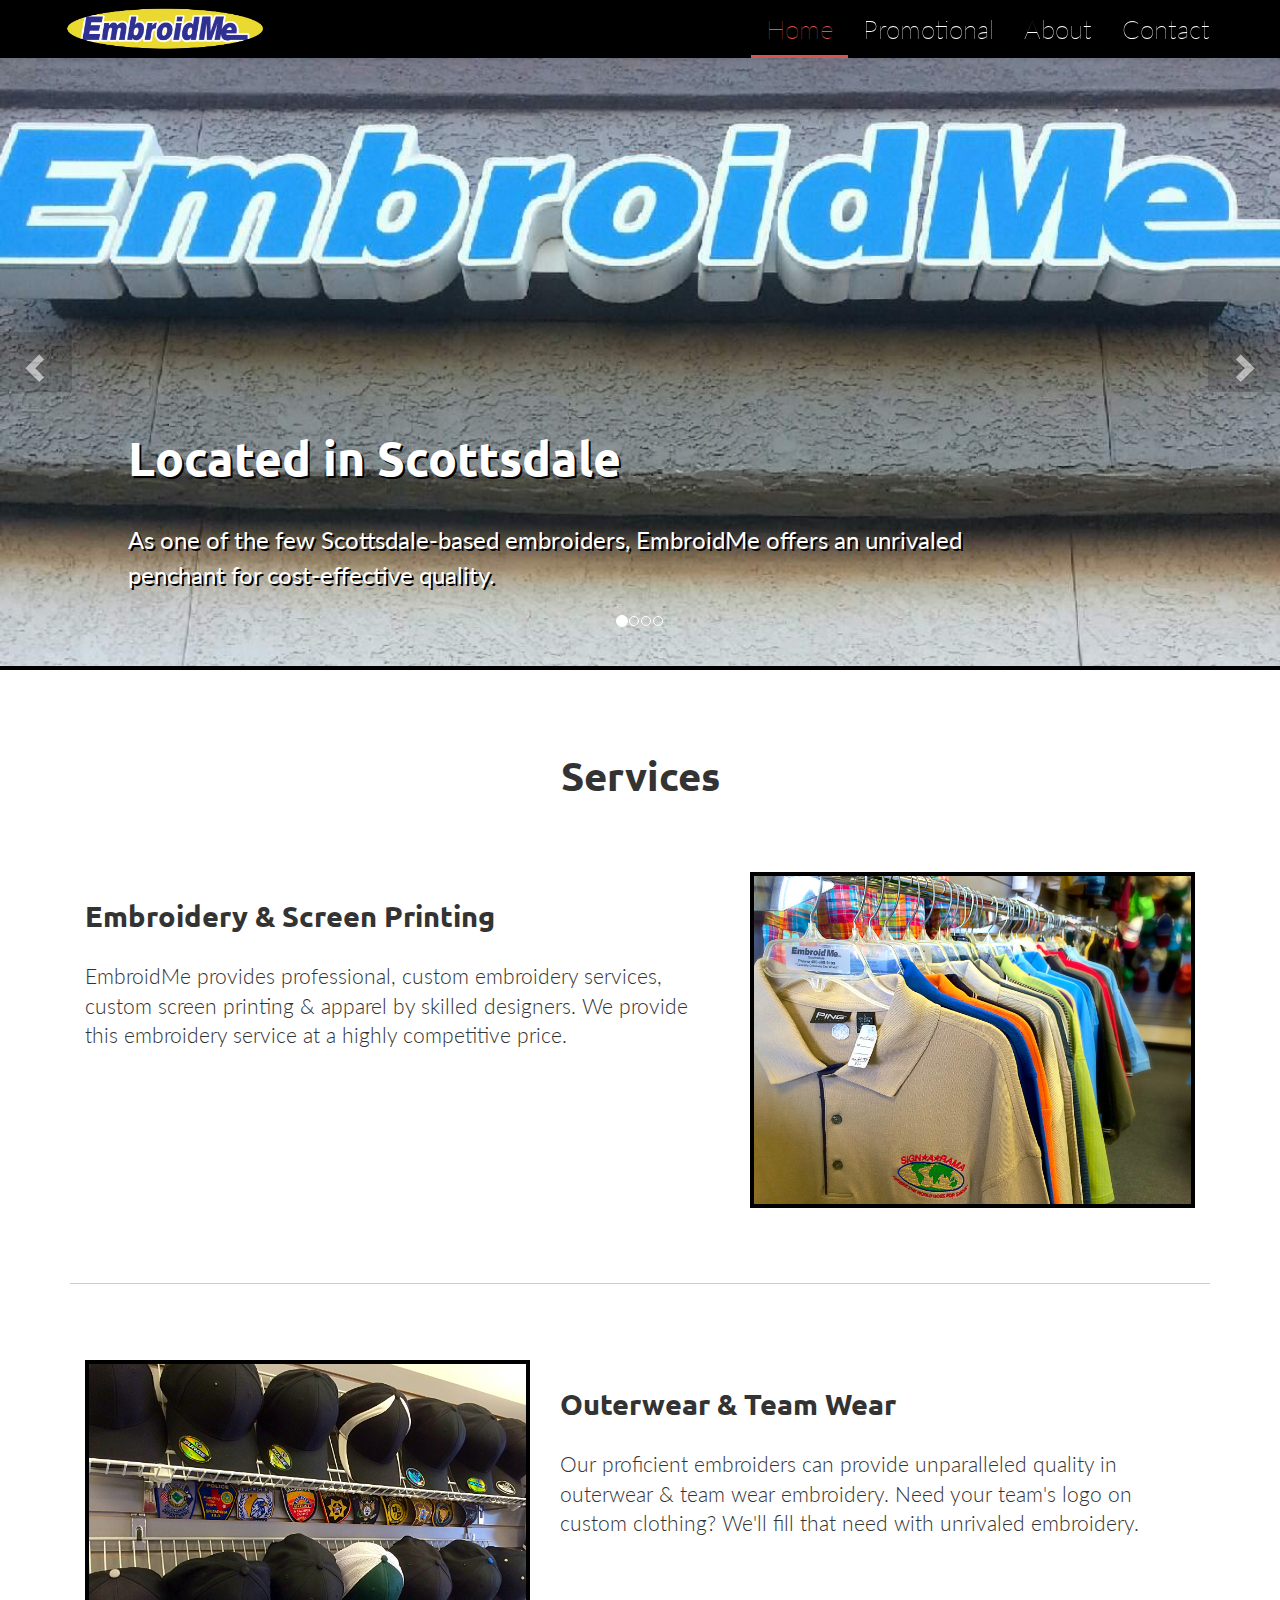
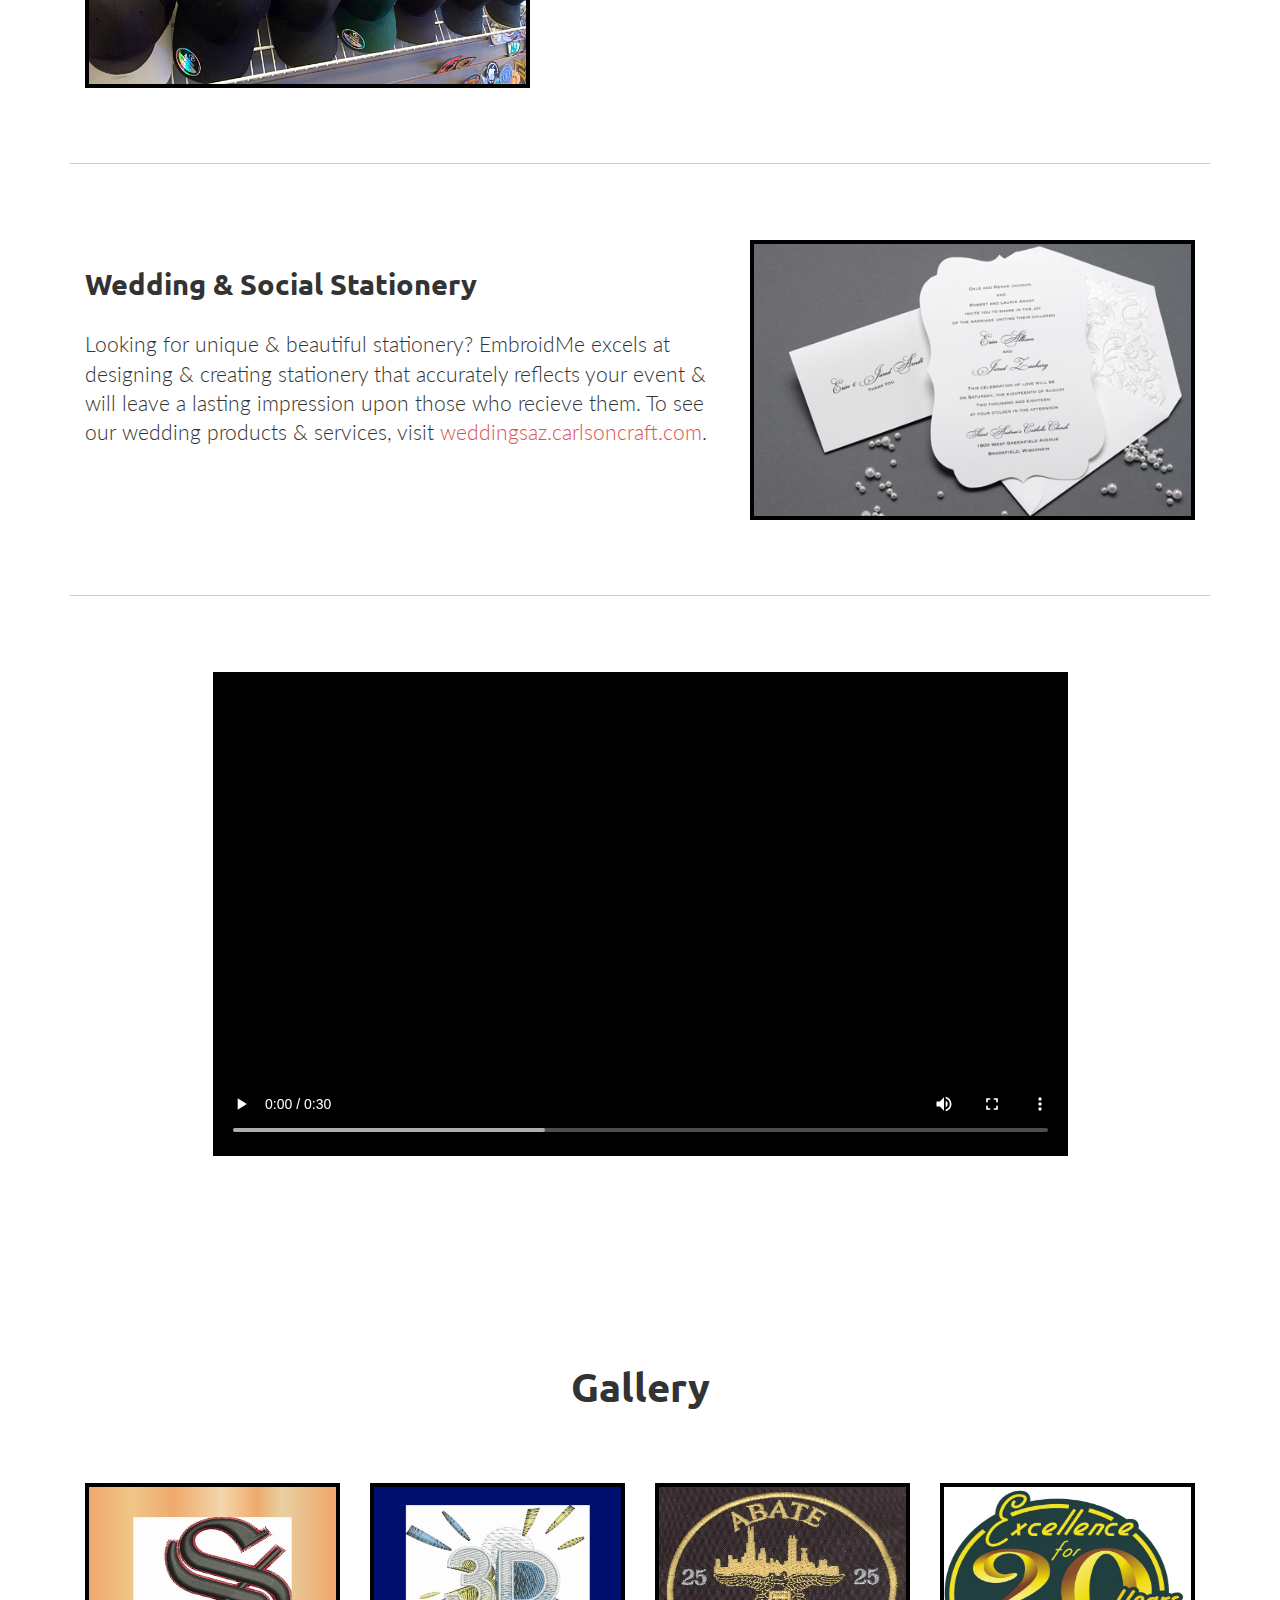
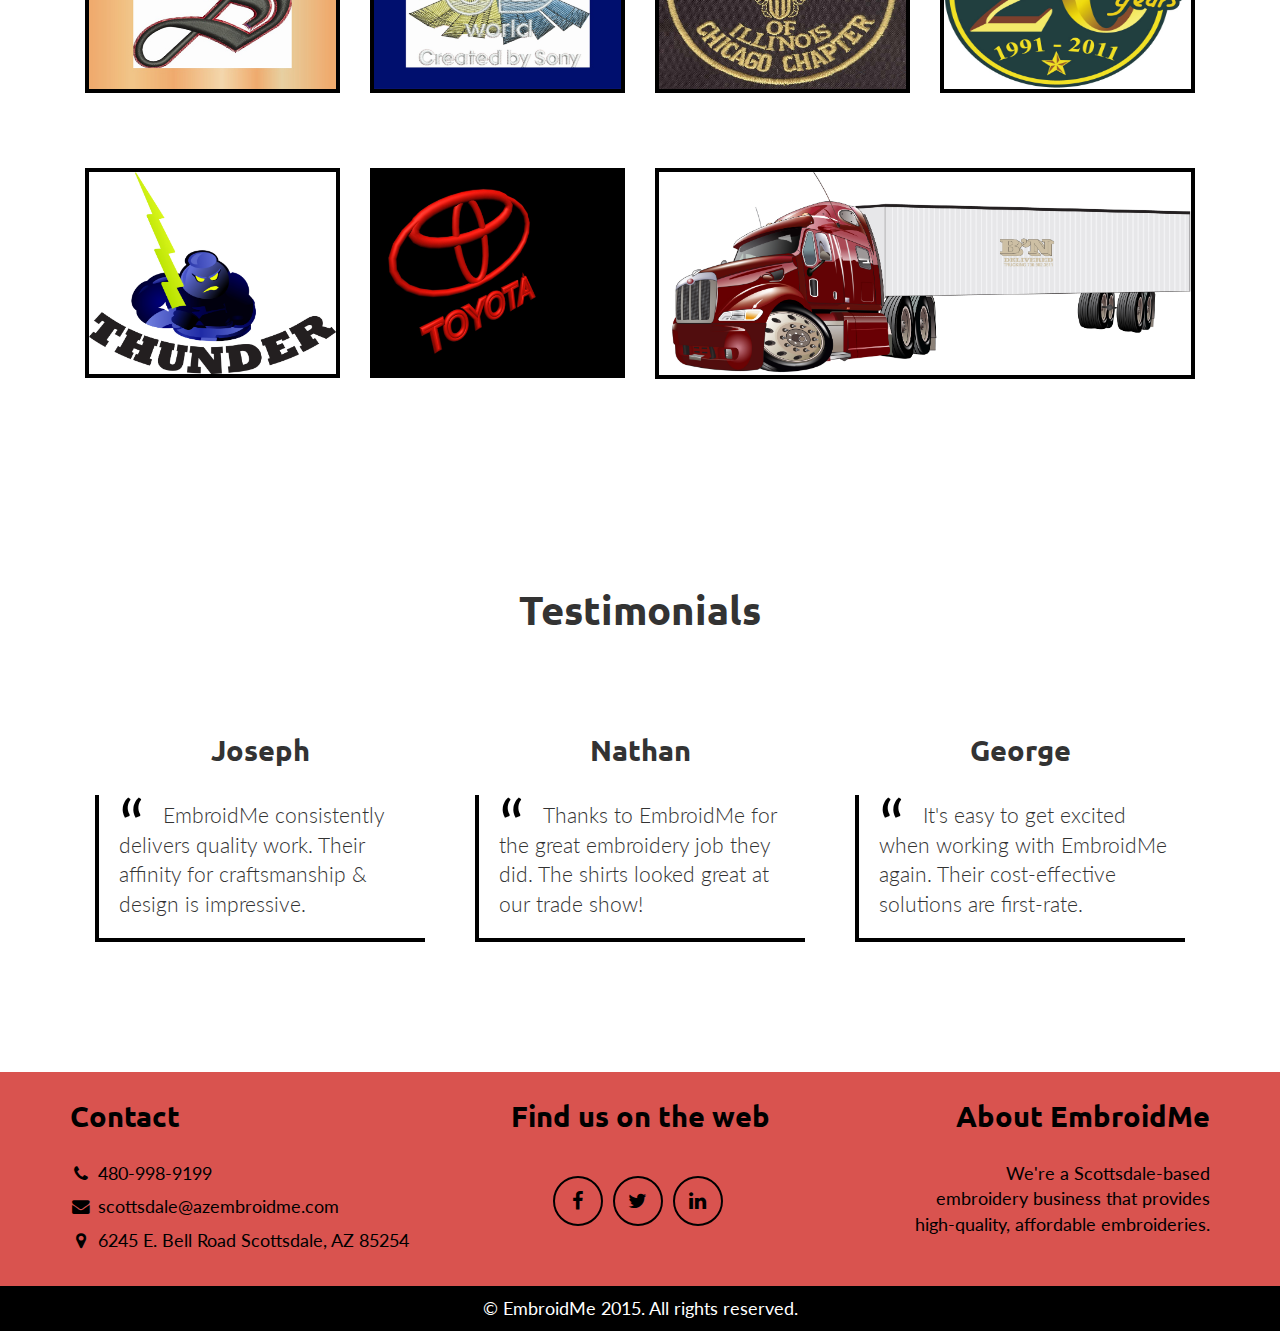
==== index.html @ 47f711ad "Words" ====
<!DOCTYPE html><html lang="en"><head><title>EmbroidMe</title><meta charset="utf-8"><meta http-equiv="X-UA-Compatible" content="IE=edge"><meta name="viewport" content="width=device-width, initial-scale=1"><meta name="description" content="AZEmbroidMe is a Scottsdale-based embroider that creates cost-effective, high-quality embroideries."><meta name="keywords" content="embroidme, azembroidme, embroidery, embroider, embroid, scottsdale, quality, monogramming, business cards, branding, artwork, logo, digitizing, brochures, clothes, clothing"><link href="http://fonts.googleapis.com/css?family=Ubuntu" rel="stylesheet" type="text/css"><link href="http://fonts.googleapis.com/css?family=Lato" rel="stylesheet" type="text/css"><link href="http://maxcdn.bootstrapcdn.com/font-awesome/4.2.0/css/font-awesome.min.css" rel="stylesheet"><link href="https://maxcdn.bootstrapcdn.com/bootstrap/3.3.1/css/bootstrap.min.css" rel="stylesheet" type="text/css"><link href="css/misc.css" rel="stylesheet" type="text/css"><link href="css/index.css" rel="stylesheet" type="text/css"></head><body><nav class="navbar navbar-fixed-top"><div class="container"><div class="navbar-header"><div class="navbar-brand"><img src="img/logo.png"></div><button type="button" data-toggle="collapse" data-target="#navbar" aria-expanded="false" aria-controls="navbar" class="navbar-toggle collapsed"><span class="sr-only">Toggle navigation</span><span class="icon-bar"></span><span class="icon-bar"></span><span class="icon-bar"></span></button></div><div id="navbar" class="navbar-collapse collapse"><ul class="nav navbar-nav navbar-right"><li><a href="index.html">Home</a></li><li><a href="promotional.html">Promotional</a></li><li><a href="about.html">About</a></li><li><a href="contact.html">Contact</a></li></ul></div></div></nav><section id="intro"><div id="intro-carousel" data-ride="carousel" class="carousel slide"><ol class="carousel-indicators"><li data-target="#intro-carousel" data-slide-to="0" class="active"></li><li data-target="#intro-carousel" data-slide-to="1"></li><li data-target="#intro-carousel" data-slide-to="2"></li><li id="last-tab" data-target="#intro-carousel" data-slide-to="3"></li></ol><div role="listbox" class="carousel-inner"><div class="item active"><img src="img/ray2.jpg" alt="First slide"><div class="carousel-caption text-left"><h2>Located in Scottsdale</h2><p>As one of the few Scottsdale-based embroiders, EmbroidMe offers an unrivaled penchant for cost-effective quality.</p></div></div><div id="shortest" class="item"><img src="img/nimg4.jpg" alt="Second slide"><div class="carousel-caption"><h2>Excellent Craftsmanship</h2><p>EmbroidMe's professional embroiders relentlessly pursue exceptional quality. We aim to exceed your expectations with each product.</p></div></div><div class="item coll"><img src="img/ray4.jpg" alt="Third slide"><img src="img/ray3.jpg" alt="Third slide"><div class="carousel-caption"><h2>Alteration & Tailoring</h2><p>We deliver exceptional work with shirts, blouses, jackets, blazers, zippers, dresses, skirts, gowns, leathers & numerous other items.</p></div></div><div id="last-slide" class="item"><img src="img/nimg5.jpg" alt="Fourth slide"><div class="carousel-caption"><h2>Complete Packages</h2><p>EmbroidMe is a team of professionals that works with businesses & organizations of all sizes to develop custom apparels & promotional accessories. We are able to serve the customer who wants one piece to 10,000! Complete packages available: embroidery & monogramming, screen printing & digital sublimation, rhine stone & weaving, banner & business cards, ingraining & flex light, over 700,000 promotional products & blanket, curtain, pillow, table cloth printing & more!</p></div></div></div><a href="#intro-carousel" role="button" data-slide="prev" class="left carousel-control"><span aria-hidden="true" class="glyphicon glyphicon-chevron-left"></span><span class="sr-only">Previous</span></a><a href="#intro-carousel" role="button" data-slide="next" class="right carousel-control"><span aria-hidden="true" class="glyphicon glyphicon-chevron-right"></span><span class="sr-only">Next</span></a></div></section><section id="services"><div class="container"><h2 class="home-heading text-center">Services</h2><div class="row"><div class="col-md-7"><h3 class="featurette-heading">Embroidery &amp; Screen Printing</h3><p class="lead">EmbroidMe provides professional, custom embroidery services, custom screen printing & apparel by skilled designers. We provide this embroidery service at a highly competitive price.</p></div><div class="col-md-5"><div class="sv-img pull-right"><img src="img/nimg7.jpg" alt="400x400" class="featurette-image img-responsive"></div></div></div><hr><div class="row"><div class="col-md-5"><div class="sv-img pull-left"><img src="img/nimg6.jpg" alt="400x400" class="featurette-image img-responsive"></div></div><div class="col-md-7"><h3 class="featurette-heading">Outerwear &amp; Team Wear</h3><p class="lead">Our proficient embroiders can provide unparalleled quality in outerwear & team wear embroidery. Need your team's logo on custom clothing? We'll fill that need with unrivaled embroidery.</p></div></div><hr><div class="row"><div class="col-md-7"><h3 class="featurette-heading">Wedding &amp; Social Stationery</h3><p class="lead">Looking for unique & beautiful stationery? EmbroidMe excels at designing & creating stationery that accurately reflects your event & will leave a lasting impression upon those who recieve them. To see our wedding products & services, visit <a href='http://weddingsaz.carlsoncraft.com/index.jsp'>weddingsaz.carlsoncraft.com</a>.</p></div><div class="col-md-5"><div class="sv-img pull-right"><img src="img/wedding.png" alt="400x400" class="featurette-image img-responsive"></div></div></div><hr><div class="row"><video controls onended="playNextVideo()"><source src="img/video1.mp4" type="video/mp4"></video></div></div></section><section id="gallery"><div class="container"><h2 class="home-heading text-center">Gallery</h2><div class="row"><div class="col-md-3"><img type="button" data-toggle="modal" data-target="#im1" src="img/im1.jpg"></div><div class="col-md-3"><img type="button" data-toggle="modal" data-target="#im2" src="img/im2.jpg"></div><div class="col-md-3"><img type="button" data-toggle="modal" data-target="#im3" src="img/im3.jpg"></div><div class="col-md-3"><img type="button" data-toggle="modal" data-target="#im4" src="img/im4.jpg"></div></div><div class="row"><div class="col-md-3"><img type="button" data-toggle="modal" data-target="#im5" src="img/im5.jpg"></div><div class="col-md-3"><img type="button" data-toggle="modal" data-target="#im6" src="img/im6.jpg"></div><div class="col-md-6"><img id="truck" type="button" data-toggle="modal" data-target="#im7" src="img/im7.jpg"></div></div></div></section><section id="reviews"><div class="container"><h2 class="home-heading text-center">Testimonials</h2><div class="row"><div class="col-md-4"><h3 class="featurette-heading text-center">Joseph</h3><blockquote><p class="lead">EmbroidMe consistently delivers quality work. Their affinity for craftsmanship & design is impressive.</p></blockquote></div><div class="col-md-4"><h3 class="featurette-heading text-center">Nathan</h3><blockquote><p class="lead">Thanks to EmbroidMe for the great embroidery job they did. The shirts looked great at our trade show!</p></blockquote></div><div class="col-md-4"><h3 class="featurette-heading text-center">George</h3><blockquote><p class="lead">It's easy to get excited when working with EmbroidMe again. Their cost-effective solutions are first-rate.</p></blockquote></div></div></div></section><div id="im1" tabindex="-1" role="dialog" aria-hidden="true" class="modal fade"><div class="modal-dialog"><div class="modal-content"><div class="modal-header"><button type="button" data-dismiss="modal" aria-label="Close" class="close"><span aria-hidden="true">&#215;</span></button></div><div class="modal-body"><img src="img/im1.jpg"></div></div></div></div><div id="im2" tabindex="-1" role="dialog" aria-hidden="true" class="modal fade"><div class="modal-dialog"><div class="modal-content"><div class="modal-header"><button type="button" data-dismiss="modal" aria-label="Close" class="close"><span aria-hidden="true">&#215;</span></button></div><div class="modal-body"><img src="img/im2.jpg"></div></div></div></div><div id="im3" tabindex="-1" role="dialog" aria-hidden="true" class="modal fade"><div class="modal-dialog"><div class="modal-content"><div class="modal-header"><button type="button" data-dismiss="modal" aria-label="Close" class="close"><span aria-hidden="true">&#215;</span></button></div><div class="modal-body"><img src="img/im3.jpg"></div></div></div></div><div id="im4" tabindex="-1" role="dialog" aria-hidden="true" class="modal fade"><div class="modal-dialog"><div class="modal-content"><div class="modal-header"><button type="button" data-dismiss="modal" aria-label="Close" class="close"><span aria-hidden="true">&#215;</span></button></div><div class="modal-body"><img src="img/im4.jpg"></div></div></div></div><div id="im5" tabindex="-1" role="dialog" aria-hidden="true" class="modal fade"><div class="modal-dialog"><div class="modal-content"><div class="modal-header"><button type="button" data-dismiss="modal" aria-label="Close" class="close"><span aria-hidden="true">&#215;</span></button></div><div class="modal-body"><img src="img/im5.jpg"></div></div></div></div><div id="im6" tabindex="-1" role="dialog" aria-hidden="true" class="modal fade"><div class="modal-dialog"><div class="modal-content"><div class="modal-header"><button type="button" data-dismiss="modal" aria-label="Close" class="close"><span aria-hidden="true">&#215;</span></button></div><div class="modal-body"><img src="img/im6.jpg"></div></div></div></div><div id="im7" tabindex="-1" role="dialog" aria-hidden="true" class="modal fade"><div class="modal-dialog"><div class="modal-content"><div class="modal-header"><button type="button" data-dismiss="modal" aria-label="Close" class="close"><span aria-hidden="true">&#215;</span></button></div><div class="modal-body"><img src="img/im7.jpg"></div></div></div></div><footer class="text-center"><div class="footer-above"><div class="container"><div class="row"><div class="footer-col col-md-4 text-left"><h3>Contact</h3><p class="hover-black"><i class="fa fa-fw fa-phone"></i><a href="tel:4809989199">480-998-9199</a></p><p class="hover-black"><i class="fa fa-fw fa-envelope"></i><a href="mailto:scottsdale@azembroidme.com">scottsdale@azembroidme.com</a></p><p class="hover-black"><i class="fa fa-fw fa-map-marker"></i>6245 E. Bell Road Scottsdale, AZ 85254</p></div><div class="footer-col col-md-4"><h3>Find us on the web</h3><ul class="list-inline"><li><a href="https://www.facebook.com/profile.php?id=100008908480991​" class="btn-social btn-outline"><i class="fa fa-fw fa-facebook"></i></a></li><li><a href="https://www.twitter.com/azembroidme" class="btn-social btn-outline"><i class="fa fa-fw fa-twitter"></i></a></li><li><a href="https://www.linkedin.com/pub/ray-maarouf/0/218/906/" class="btn-social btn-outline"><i class="fa fa-fw fa-linkedin"></i></a></li></ul></div><div class="footer-col col-md-4 text-right"><h3>About EmbroidMe</h3><p>We're a Scottsdale-based <br/> embroidery business that provides <br/> high-quality, affordable embroideries.</p></div></div></div></div><div class="footer-below"><div class="container"><div class="row"><div class="col-lg-12">&#169; EmbroidMe 2015. All rights reserved.</div></div></div></div></footer><script src="https://ajax.googleapis.com/ajax/libs/jquery/1.11.1/jquery.min.js" type="text/javascript"></script><script src="https://maxcdn.bootstrapcdn.com/bootstrap/3.3.1/js/bootstrap.min.js" type="text/javascript"></script><script src="js/index.js" type="text/javascript"></script></body></html>
---- css/misc.css ----
/*!
 * Bootstrap v3.3.2 (http://getbootstrap.com)
 * Copyright 2011-2015 Twitter, Inc.
 * Licensed under MIT (https://github.com/twbs/bootstrap/blob/master/LICENSE)
 */

/*!
 * Generated using the Bootstrap Customizer (http://getbootstrap.com/customize/?id=f5949e9b4f64bd2f188f)
 * Config saved to config.json and https://gist.github.com/f5949e9b4f64bd2f188f
 */
/*! normalize.css v3.0.2 | MIT License | git.io/normalize */
html {
  font-family: sans-serif;
  -ms-text-size-adjust: 100%;
  -webkit-text-size-adjust: 100%;
}
body {
  margin: 0;
}
article,
aside,
details,
figcaption,
figure,
footer,
header,
hgroup,
main,
menu,
nav,
section,
summary {
  display: block;
}
audio,
canvas,
progress,
video {
  display: inline-block;
  vertical-align: baseline;
}
audio:not([controls]) {
  display: none;
  height: 0;
}
[hidden],
template {
  display: none;
}
a {
  background-color: transparent;
}
a:active,
a:hover {
  outline: 0;
}
abbr[title] {
  border-bottom: 1px dotted;
}
b,
strong {
  font-weight: bold;
}
dfn {
  font-style: italic;
}
h1 {
  font-size: 2em;
  margin: 0.67em 0;
}
mark {
  background: #ff0;
  color: #000;
}
small {
  font-size: 80%;
}
sub,
sup {
  font-size: 75%;
  line-height: 0;
  position: relative;
  vertical-align: baseline;
}
sup {
  top: -0.5em;
}
sub {
  bottom: -0.25em;
}
img {
  border: 0;
}
svg:not(:root) {
  overflow: hidden;
}
figure {
  margin: 1em 40px;
}
hr {
  -moz-box-sizing: content-box;
  -webkit-box-sizing: content-box;
          box-sizing: content-box;
  height: 0;
}
pre {
  overflow: auto;
}
code,
kbd,
pre,
samp {
  font-family: monospace, monospace;
  font-size: 1em;
}
button,
input,
optgroup,
select,
textarea {
  color: inherit;
  font: inherit;
  margin: 0;
}
button {
  overflow: visible;
}
button,
select {
  text-transform: none;
}
button,
html input[type="button"],
input[type="reset"],
input[type="submit"] {
  -webkit-appearance: button;
  cursor: pointer;
}
button[disabled],
html input[disabled] {
  cursor: default;
}
button::-moz-focus-inner,
input::-moz-focus-inner {
  border: 0;
  padding: 0;
}
input {
  line-height: normal;
}
input[type="checkbox"],
input[type="radio"] {
  -webkit-box-sizing: border-box;
     -moz-box-sizing: border-box;
          box-sizing: border-box;
  padding: 0;
}
input[type="number"]::-webkit-inner-spin-button,
input[type="number"]::-webkit-outer-spin-button {
  height: auto;
}
input[type="search"] {
  -webkit-appearance: textfield;
  -moz-box-sizing: content-box;
  -webkit-box-sizing: content-box;
  box-sizing: content-box;
}
input[type="search"]::-webkit-search-cancel-button,
input[type="search"]::-webkit-search-decoration {
  -webkit-appearance: none;
}
fieldset {
  border: 1px solid #c0c0c0;
  margin: 0 2px;
  padding: 0.35em 0.625em 0.75em;
}
legend {
  border: 0;
  padding: 0;
}
textarea {
  overflow: auto;
}
optgroup {
  font-weight: bold;
}
table {
  border-collapse: collapse;
  border-spacing: 0;
}
td,
th {
  padding: 0;
}
* {
  -webkit-box-sizing: border-box;
  -moz-box-sizing: border-box;
  box-sizing: border-box;
}
*:before,
*:after {
  -webkit-box-sizing: border-box;
  -moz-box-sizing: border-box;
  box-sizing: border-box;
}
html {
  font-size: 10px;
  -webkit-tap-highlight-color: rgba(0, 0, 0, 0);
}
body {
  font-family: "Helvetica Neue", Helvetica, Arial, sans-serif;
  font-size: 14px;
  line-height: 1.42857143;
  color: #333333;
  background-color: #ffffff;
}
input,
button,
select,
textarea {
  font-family: inherit;
  font-size: inherit;
  line-height: inherit;
}
a {
  color: #337ab7;
  text-decoration: none;
}
a:hover,
a:focus {
  color: #23527c;
  text-decoration: underline;
}
a:focus {
  outline: thin dotted;
  outline: 5px auto -webkit-focus-ring-color;
  outline-offset: -2px;
}
figure {
  margin: 0;
}
img {
  vertical-align: middle;
}
.img-responsive {
  display: block;
  max-width: 100%;
  height: auto;
}
.img-rounded {
  border-radius: 6px;
}
.img-thumbnail {
  padding: 4px;
  line-height: 1.42857143;
  background-color: #ffffff;
  border: 1px solid #dddddd;
  border-radius: 4px;
  -webkit-transition: all 0.2s ease-in-out;
  -o-transition: all 0.2s ease-in-out;
  transition: all 0.2s ease-in-out;
  display: inline-block;
  max-width: 100%;
  height: auto;
}
.img-circle {
  border-radius: 50%;
}
hr {
  margin-top: 20px;
  margin-bottom: 20px;
  border: 0;
  border-top: 1px solid #eeeeee;
}
.sr-only {
  position: absolute;
  width: 1px;
  height: 1px;
  margin: -1px;
  padding: 0;
  overflow: hidden;
  clip: rect(0, 0, 0, 0);
  border: 0;
}
.sr-only-focusable:active,
.sr-only-focusable:focus {
  position: static;
  width: auto;
  height: auto;
  margin: 0;
  overflow: visible;
  clip: auto;
}
.modal-open {
  overflow: hidden;
}
.modal {
  display: none;
  overflow: hidden;
  position: fixed;
  top: 0;
  right: 0;
  bottom: 0;
  left: 0;
  z-index: 1040;
  -webkit-overflow-scrolling: touch;
  outline: 0;
}
.modal.fade .modal-dialog {
  -webkit-transform: translate(0, -25%);
  -ms-transform: translate(0, -25%);
  -o-transform: translate(0, -25%);
  transform: translate(0, -25%);
  -webkit-transition: -webkit-transform 0.3s ease-out;
  -o-transition: -o-transform 0.3s ease-out;
  transition: transform 0.3s ease-out;
}
.modal.in .modal-dialog {
  -webkit-transform: translate(0, 0);
  -ms-transform: translate(0, 0);
  -o-transform: translate(0, 0);
  transform: translate(0, 0);
}
.modal-open .modal {
  overflow-x: hidden;
  overflow-y: auto;
}
.modal-dialog {
  position: relative;
  width: auto;
  margin: 10px;
}
.modal-content {
  position: relative;
  background-color: #ffffff;
  border: 1px solid #999999;
  border: 1px solid rgba(0, 0, 0, 0.2);
  border-radius: 6px;
  -webkit-box-shadow: 0 3px 9px rgba(0, 0, 0, 0.5);
  box-shadow: 0 3px 9px rgba(0, 0, 0, 0.5);
  -webkit-background-clip: padding-box;
          background-clip: padding-box;
  outline: 0;
}
.modal-backdrop {
  position: absolute;
  top: 0;
  right: 0;
  left: 0;
  background-color: #000000;
}
.modal-backdrop.fade {
  opacity: 0;
  filter: alpha(opacity=0);
}
.modal-backdrop.in {
  opacity: 0.5;
  filter: alpha(opacity=50);
}
.modal-header {
  padding: 15px;
  border-bottom: 1px solid #e5e5e5;
  min-height: 16.42857143px;
}
.modal-header .close {
  margin-top: -2px;
}
.modal-title {
  margin: 0;
  line-height: 1.42857143;
}
.modal-body {
  position: relative;
  padding: 15px;
}
.modal-footer {
  padding: 15px;
  text-align: right;
  border-top: 1px solid #e5e5e5;
}
.modal-footer .btn + .btn {
  margin-left: 5px;
  margin-bottom: 0;
}
.modal-footer .btn-group .btn + .btn {
  margin-left: -1px;
}
.modal-footer .btn-block + .btn-block {
  margin-left: 0;
}
.modal-scrollbar-measure {
  position: absolute;
  top: -9999px;
  width: 50px;
  height: 50px;
  overflow: scroll;
}
@media (min-width: 768px) {
  .modal-dialog {
    width: 600px;
    margin: 30px auto;
  }
  .modal-content {
    -webkit-box-shadow: 0 5px 15px rgba(0, 0, 0, 0.5);
    box-shadow: 0 5px 15px rgba(0, 0, 0, 0.5);
  }
  .modal-sm {
    width: 300px;
  }
}
@media (min-width: 992px) {
  .modal-lg {
    width: 900px;
  }
}
.clearfix:before,
.clearfix:after,
.modal-footer:before,
.modal-footer:after {
  content: " ";
  display: table;
}
.clearfix:after,
.modal-footer:after {
  clear: both;
}
.center-block {
  display: block;
  margin-left: auto;
  margin-right: auto;
}
.pull-right {
  float: right !important;
}
.pull-left {
  float: left !important;
}
.hide {
  display: none !important;
}
.show {
  display: block !important;
}
.invisible {
  visibility: hidden;
}
.text-hide {
  font: 0/0 a;
  color: transparent;
  text-shadow: none;
  background-color: transparent;
  border: 0;
}
.hidden {
  display: none !important;
  visibility: hidden !important;
}
.affix {
  position: fixed;
}





/*! normalize.css v1.0.2 | MIT License | git.io/normalize */article,aside,details,figcaption,figure,footer,header,hgroup,nav,section,summary{display:block}audio,canvas,video{display:inline-block}audio:not([controls]){display:none;height:0}[hidden]{display:none}html{font-size:100%;-webkit-text-size-adjust:100%;-ms-text-size-adjust:100%}button,html,input,select,textarea{font-family:sans-serif}body{margin:0}a:focus{outline:dotted thin}a:active,a:hover{outline:0}h1{font-size:2em;margin:.67em 0}h2{font-size:1.5em;margin:.83em 0}h3{font-size:1.17em;margin:1em 0}h4{font-size:1em;margin:1.33em 0}h5{font-size:.83em;margin:1.67em 0}h6{font-size:.67em;margin:2.33em 0}abbr[title]{border-bottom:1px dotted}b,strong{font-weight:700}blockquote{margin:1em 40px}dfn{font-style:italic}mark{background:#ff0;color:#000}p,pre{margin:1em 0}code,kbd,pre,samp{font-family:monospace,serif;font-size:1em}pre{white-space:pre;white-space:pre-wrap;word-wrap:break-word}q{quotes:none}q:after,q:before{content:'';content:none}small{font-size:80%}sub,sup{font-size:75%;line-height:0;position:relative;vertical-align:baseline}sup{top:-.5em}sub{bottom:-.25em}dl,menu,ol,ul{margin:1em 0}dd{margin:0 0 0 40px}menu,ol,ul{padding:0 0 0 40px}nav ol,nav ul{list-style:none}img{border:0;-ms-interpolation-mode:bicubic}svg:not(:root){overflow:hidden}figure,form{margin:0}fieldset{border:1px solid silver;margin:0 2px;padding:.35em .625em .75em}legend{border:0;padding:0;white-space:normal}button,input,select,textarea{font-size:100%;margin:0;vertical-align:baseline}button,input{line-height:normal}button,html input[type=button],input[type=reset],input[type=submit]{-webkit-appearance:button;cursor:pointer}button[disabled],input[disabled]{cursor:default}input[type=checkbox],input[type=radio]{box-sizing:border-box;padding:0}input[type=search]{-webkit-appearance:textfield;-moz-box-sizing:content-box;-webkit-box-sizing:content-box;box-sizing:content-box}input[type=search]::-webkit-search-cancel-button,input[type=search]::-webkit-search-decoration{-webkit-appearance:none}button::-moz-focus-inner,input::-moz-focus-inner{border:0;padding:0}textarea{overflow:auto;vertical-align:top}table{border-collapse:collapse;border-spacing:0}
hr {
    display: block;
    height: 1px;
    border: 0;
    border-top: 1px solid #ccc;
    margin: 1em 0;
    padding: 0;
}

* {
    -webkit-box-sizing: border-box;
    -moz-box-sizing: border-box;
    -ms-box-sizing: border-box;
    box-sizing: border-box;
}
---- css/index.css ----
html, body {
  width: 100%;
  overflow-x: hidden;
  font-family: Lato;
}

h1,h2,h3,h4,h5,h6 {
  font-family: Ubuntu;
  font-weight: 600;
}
h1 {font-size: 3rem;}
h2 {font-size: 2.5rem;}
h3 {font-size: 1.8rem;}
h4 {font-size: 1.5rem;}
h5 {font-size: 1.3rem;}
h6 {font-size: 1.1rem;}

nav {
  border: 0px !important;
  /*height: 60px;*/
  background-color: black; 
}
nav * {
  -webkit-backface-visibility: hidden;
  -webkit-transform-style: preserve-3d; /* Safari hardware accel */
}
nav .icon-bar {
  background-color: white;
}
nav li {
  height: 100%;
  display: inline-block;
  position: relative !important;
}
nav li a {
  font-size: 1.6rem;
  font-weight: 100;
  font-family: Lato;
  color: white !important;
  text-align: center;
  text-shadow: none !important;
  -webkit-transition: color .25s ease-in-out;
  -moz-transition: color .25s ease-in-out;
  -ms-transition: color .25s ease-in-out;
  transition: color .25s ease-in-out;
}
nav li a:hover,
nav li a.active {
  color: #d9534f !important;
  background: black !important;
}
.navbar-header, #navbar, #navbar ul, #navbar ul a {
  line-height: 110%;
  /*height: 60px;*/
}
.navbar-nav {
  margin-bottom: 0px;
}
.navbar-brand {
  color: black;
  padding: 2px 0 0 0;
  overflow: hidden;
  height: 58px;
}
.navbar-brand img {
  height: 100%;
}
.navbar-collapse {
  padding-right: 0px;
  padding-left: 0px;
  border: 0px;
}


#intro-carousel {
  margin-top: 58px;
  height: 68vh;
  overflow: hidden;
  border-bottom: 4px solid black;
}
.carousel-inner {
  height: 100%;
}
.item {
  height: 100%;
}
.item img {
  position: absolute;
  top: 0px;
  width: 100%;
}
.coll {
  overflow: hidden;
}

.coll img {
  position:relative;
  float: left;
  top: 0px;
  width: 50%;
  border-left: 2px solid black;
  border-right: 2px solid black;
}

.carousel-caption {
  text-align: left;
  left: 10%;
}
.carousel-caption h1 {font-size: 5rem;}
.carousel-caption h2 {font-size: 3rem;}
.carousel-caption h3 {font-size: 1.8rem;}
.carousel-caption p {font-size: 1.5rem;}
.carousel-caption h1, .carousel-caption h2, .carousel-caption h3, .carousel-caption p {
  text-shadow: 2px 2px black;
}
.carousel-control:hover,
.carousel-control:focus,
.carousel-control.right,
.carousel-control.left,
.right-carousel-control:hover,
.left-carousel-control:hover {
  filter: none;
  background-image: none;
}
.carousel-control {
  height: 60px;
  width: 80px;
  top: 45%;
  background: rgba(0,0,0,.3);
  border-radius: 4px;
  -webkit-transition: background .25s ease-in-out;
  -moz-transition: background .25s ease-in-out;
  -ms-transition: background .25s ease-in-out;
  transition: background .25s ease-in-out;
}
.right.carousel-control {right:-8px;}
.left.carousel-control {left:-8px;}
.carousel-control:hover {
  background: rgba(0,0,0,1)
}
.carousel-control .icon-next, .carousel-control .glyphicon-chevron-right {
  right: 50%;
}
.carousel-control .icon-next, .carousel-control .glyphicon-chevron-left {
  left: 50%;
}



#services, #reviews, #products, #contact, #gallery {
  position: relative;
  padding: 50px 0 50px 0;
}

#services .row,
#reviews .row,
#promo .row,
#products .row,
#contact .row,
#gallery .row {
  margin: 75px 0 75px 0;
}

#services .sv-img img{
  border: 4px solid black;
}
#services video {
  display: block;
  margin: 0 auto;
  width: 75%;
  border: 4px solid black;
}

#gallery .col-md-3 {
  height: 210px;
}
#gallery img {
  border: 4px solid black;
  min-width: 100%;
  height: 100%;
  cursor: pointer;
  -webkit-transition: border .25s ease;
  -moz-transition: border .25s eas;
  -ms-transition: border .25s ease;
  transition: border .25s ease;
}
#gallery img:hover {
  border: 8px solid #d9534f;
}

#truck {
  width: 100%;
}

.modal-dialog {
  width: 75%;
}
.modal-content {
  border-radius: 0px !important;
}
.modal-header {
  border: none;
}
.modal-body img {
  display: block;
  width: 50%;
  margin: 0 auto;
}
.modal-body img[src="img/im7.jpg"] {
  width: 80%;
  margin: 0 auto;
}

blockquote {
  border-left: 4px solid black;
  border-bottom: 4px solid black;
  margin: 5px 10px 5px 10px;
  padding: 5px 3px 20px 20px;
  quotes: "\201C""\201D";
}
blockquote:before {
  color: black;
  content: open-quote;
  font-size: 4em;
  line-height: 0.1em;
  margin-right: 0.25em;
  vertical-align: -0.4em;
}
blockquote p {
  display: inline;
}


#promo {
  margin-top: 50px;
}
#promo button {
  color: #777;
}
#promo .btn-primary {
  background-color: #d9534f !important;
}

.btn-primary {
  border: none;
  border-radius: 0px;
}
.pro-img {
  max-height: 220px;
  max-width: 100%;
  border: 4px solid black;
  overflow: hidden
}
.pro-img img {
  width: 100%;
}
.brand-logos {
  border-top: 4px solid black;
  height: 44px;
  padding: 2px 0px 2px 0px;
}
.brand-logos img {
  position: relative;
  float: left;
  height: 100%;
  width: auto;
  overflow: hidden;
  margin: 0px 4px 0px 4px;
}


.product {
  position: relative;
  border-radius: 100px;
  height: 175px;
  width: 175px;
  overflow: hidden;
  margin: 0 auto;
  border: 4px solid black;
  -webkit-transition: border .25s ease-in-out;
  -moz-transition: border .25s ease-in-out;
  -ms-transition: border .25s ease-in-out;
  transition: border .25s ease-in-out;
}

.product img {
  display: block;
  position: absolute;
  top: 25%;
  left: 0;
  width: 100%;
}

.items .product img { /*Temp img adjust*/
  width: 45%;
  left: 28%;
}

.product a {
  display: block;
  position: absolute;
  top: 0;
  left: 0;
  height: 100%;
  width: 100%;
  z-index: 10;
/*  line-height: 165px;
  font-size: 1.5rem;
  text-align: center;
  font-family: Ubuntu;
  color: white;
  -webkit-transition: background .25s ease-in-out;
  -moz-transition: background .25s ease-in-out;
  -ms-transition: background .25s ease-in-out;
  transition: background .25s ease-in-out;*/
}

.product:hover {
  border: 8px solid #d9534f;
}
.product:hover a {
  /*display: block;*/
  /*background: rgba(0,0,0,.3);*/
}


#contact i {
  font-size: 1.5rem;
  margin-right: 15px;
}

#contact i, #contact h4 {
  display: inline;
}
#contact p, #contact a {
  display: block;
  font-size: 1.1rem;
}




footer {
  font-size: 1.1rem;
  color: black;
}

footer a {
  color: black;
}

footer p {
  margin: 8px 0 8px 0;
}

footer p i.fa {
  margin: 0 5px 0 0;
}

.footer-above {
  background-color: #d9534f;
  padding-bottom: 25px;
}
.footer-below {
  background: black;
  color: white;
  padding: 10px 0 10px 0;
}

.btn-social {
  display: inline-block;
  width: 50px;
  height: 50px;
  border: 2px solid black;
  border-radius: 100%;
  text-align: center;
  font-size: 20px;
  line-height: 45px;
}
.btn-outline {
  margin-top: 15px;
  border: solid 2px black;
  font-size: 20px;
  color: black;
  background: 0 0;
  -webkit-transition: all .25s ease-in-out;
  -moz-transition: all .25s ease-in-out;
  -ms-transition: all .25s ease-in-out;
  transition: all .25s ease-in-out;
}

.btn-outline:hover,
.btn-outline:focus,
.btn-outline:active,
.btn-outline.active {
    border: solid 2px black;
    color: #d9534f;
    background: black;
}

a {
  color: #d9534f;
}
a:hover {
  color: black;
}

a:link {
  text-decoration: none;
}

a, button {
  outline: 0 !important;
}

.hover-black {
  -webkit-transition: color .25s ease-in-out;
  -moz-transition: color .25s ease-in-out;
  -ms-transition: color .25s ease-in-out;
  transition: color .25s ease-in-out;
}
.hover-black:hover {
  color: black !important;
}
.hover-black a {
  -webkit-transition: color .25s ease-in-out;
  -moz-transition: color .25s ease-in-out;
  -ms-transition: color .25s ease-in-out;
  transition: color .25s ease-in-out;
}
.hover-black a:hover {
  color: black;
}




@media only screen and (max-width: 1420px) {
  .coll img {width: 50%;}
}
@media only screen and (max-width: 720px) {
  .coll img {width: 100%;}
}

@media only screen and (max-width: 990px) {
  .footer-col {text-align: center !important;}
  #intro-carousel {height: 400px;}
}

@media only screen and (min-width: 768px) and (max-width: 959px) {}

@media only screen and (max-width: 767px) {
  .carousel-control {display: none;}
  .item img {top: 0px;}
}

@media only screen and (min-width: 480px) and (max-width: 767px) {
  .carousel-caption h1 {font-size: 12vw;}
  .carousel-caption h2 {font-size: 8vw;}
  .carousel-caption h3 {font-size: 5vw !important;}
  .item img {
    /*min-height: 80vh;*/
  }
}

@media only screen and (max-width: 479px) {
  .carousel-caption h1 {font-size: 12vw !important;}
  .carousel-caption h2 {font-size: 8vw !important;}
  .carousel-caption h3 {font-size: 5vw !important;}
  .carousel-caption p {font-size: 5vw !important;}
  .item img {
    /*min-height: 80vh;*/
    /*width: auto;*/
  }
}







.hfx {
  overflow: hidden;
}
/* Heads up: double colon pseudo elements don't work with old IE versions */
.hfx::before {
  /* Overcompensated with 7px and hidden overflow
     due to slight height shrinkage in chrome */
  border-bottom: 7px solid white;
  -webkit-transform: scale(0,1);
  -moz-transform: scale(0,1);
  -ms-transform: scale(0,1);
  transform: scale(0,1);
}
.hfx::before{
  content: "";
  opacity: 0;
  position: absolute;
  top: 0px;
  right: 0px;
  bottom: -4px;
  left: 0px;
  -webkit-transition: -webkit-transform 0.25s ease-in-out, opacity 0.25s ease-in-out , border 0.25s ease-in-out;
  -moz-transition: -moz-transform 0.25s ease-in-out, opacity 0.25s ease-in-out , border 0.25s ease-in-out;
  -ms-transition: -ms-transform 0.25s ease-in-out, opacity 0.25s ease-in-out , border 0.25s ease-in-out;
  transition: transform 0.25s ease-in-out, opacity 0.25s ease-in-out , border 0.25s ease-in-out;
}
.hfx:hover::before,
.hfx.active::before {
  opacity: 1;
  border-color: #d9534f;
  -webkit-transform: scale(1);
  -moz-transform: scale(1);
  -ms-transform: scale(1);
  transform: scale(1);
}
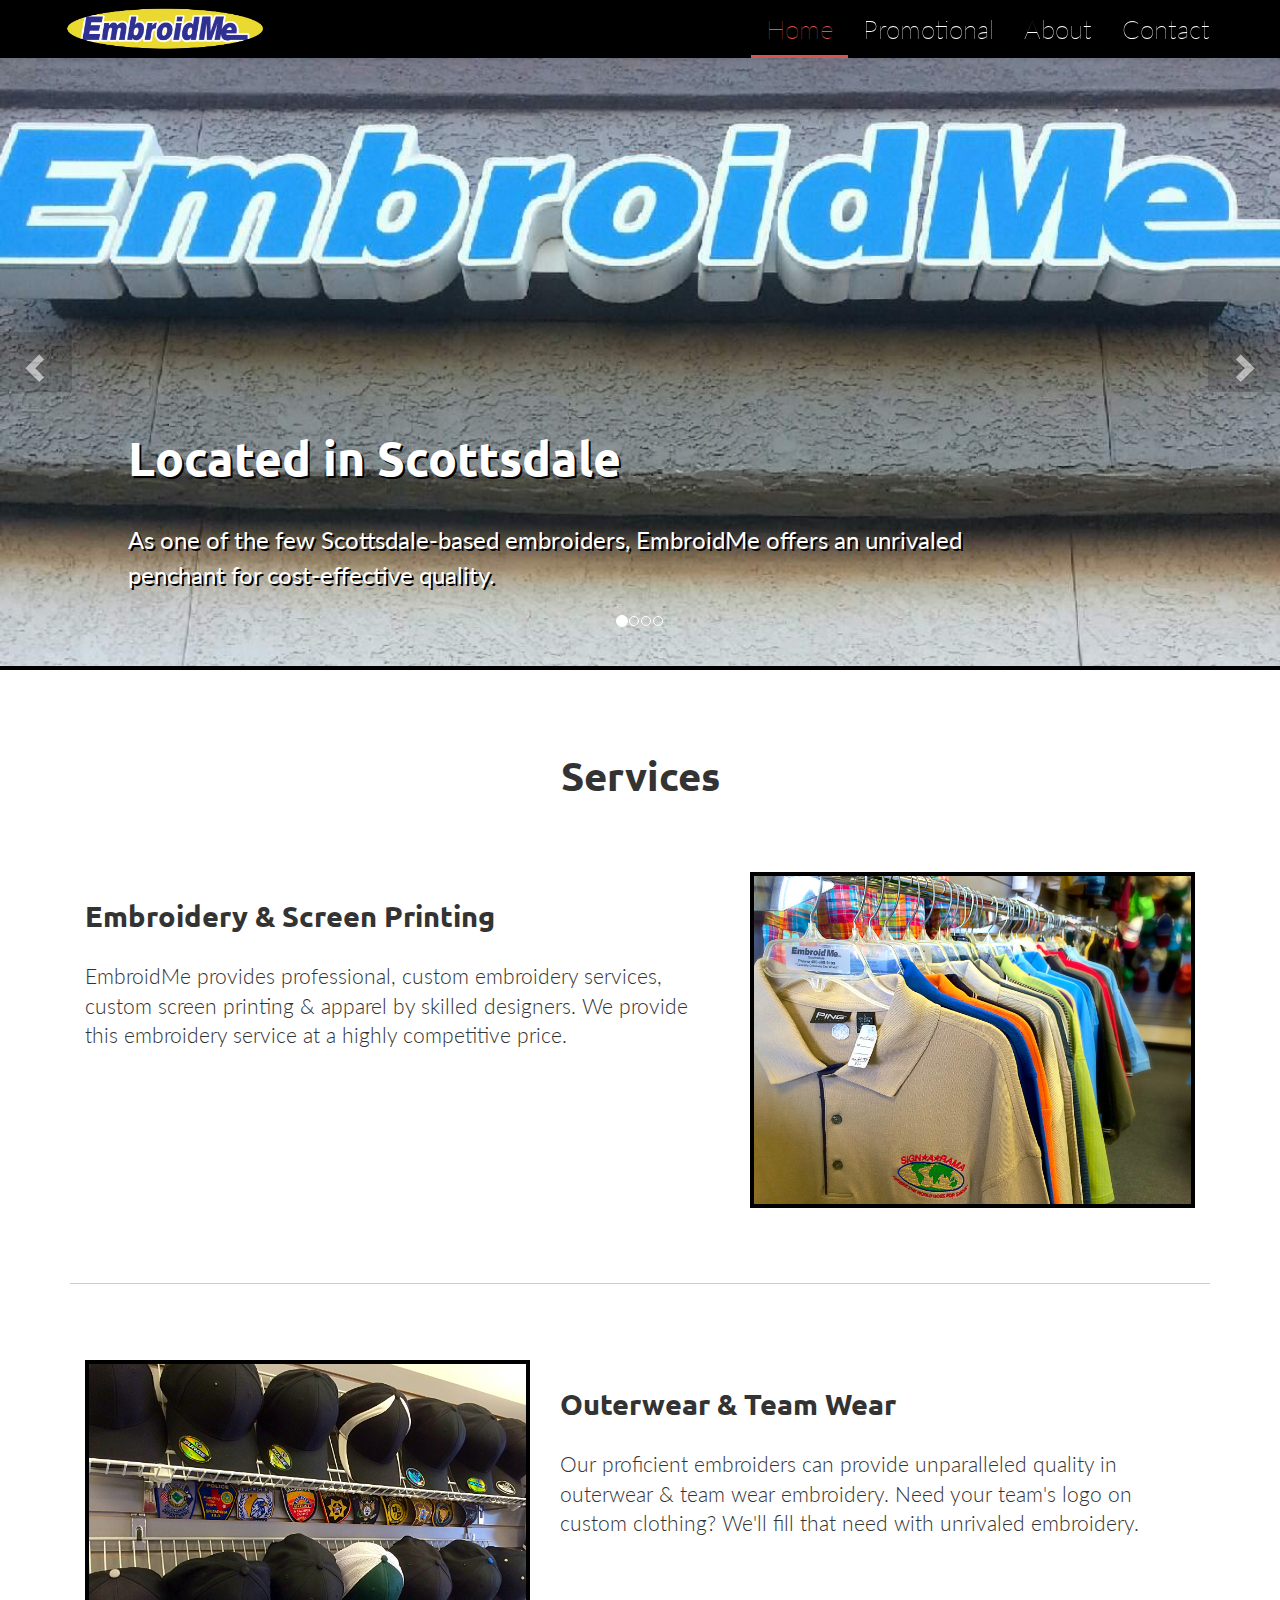
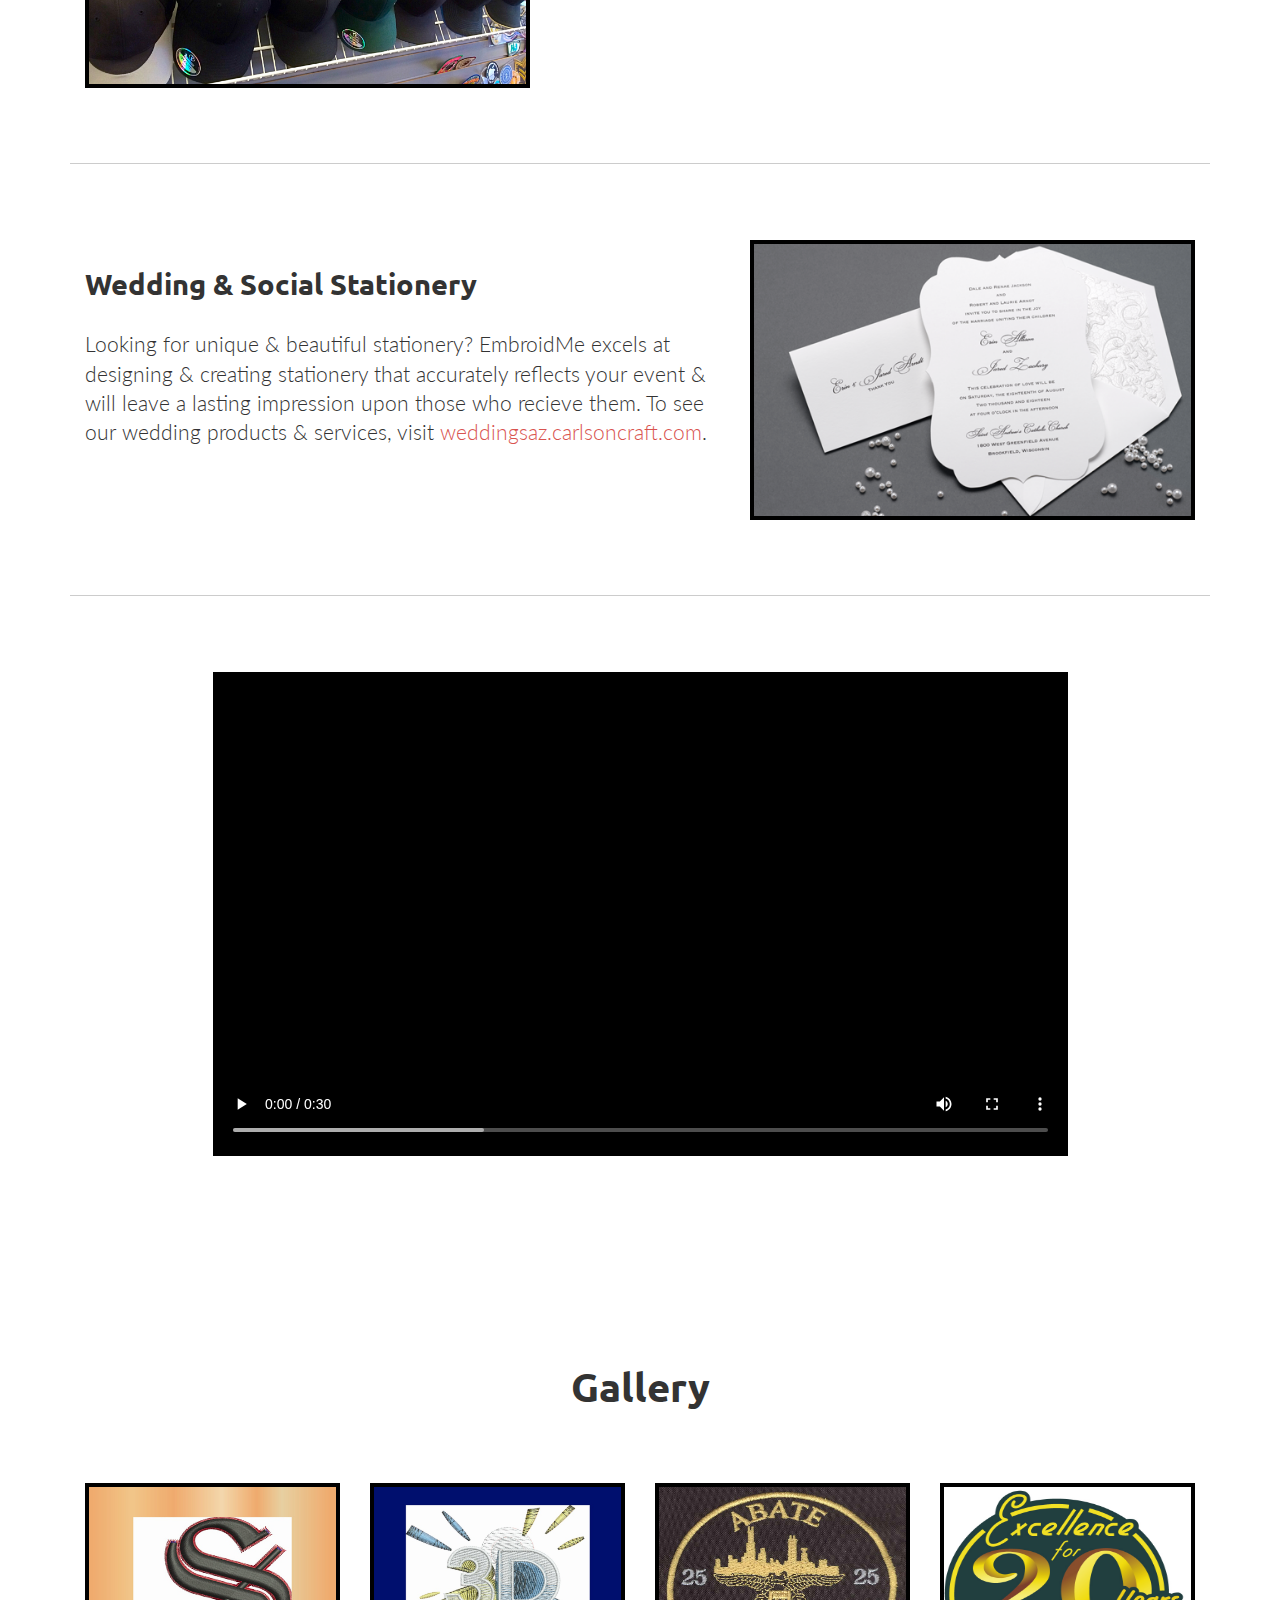
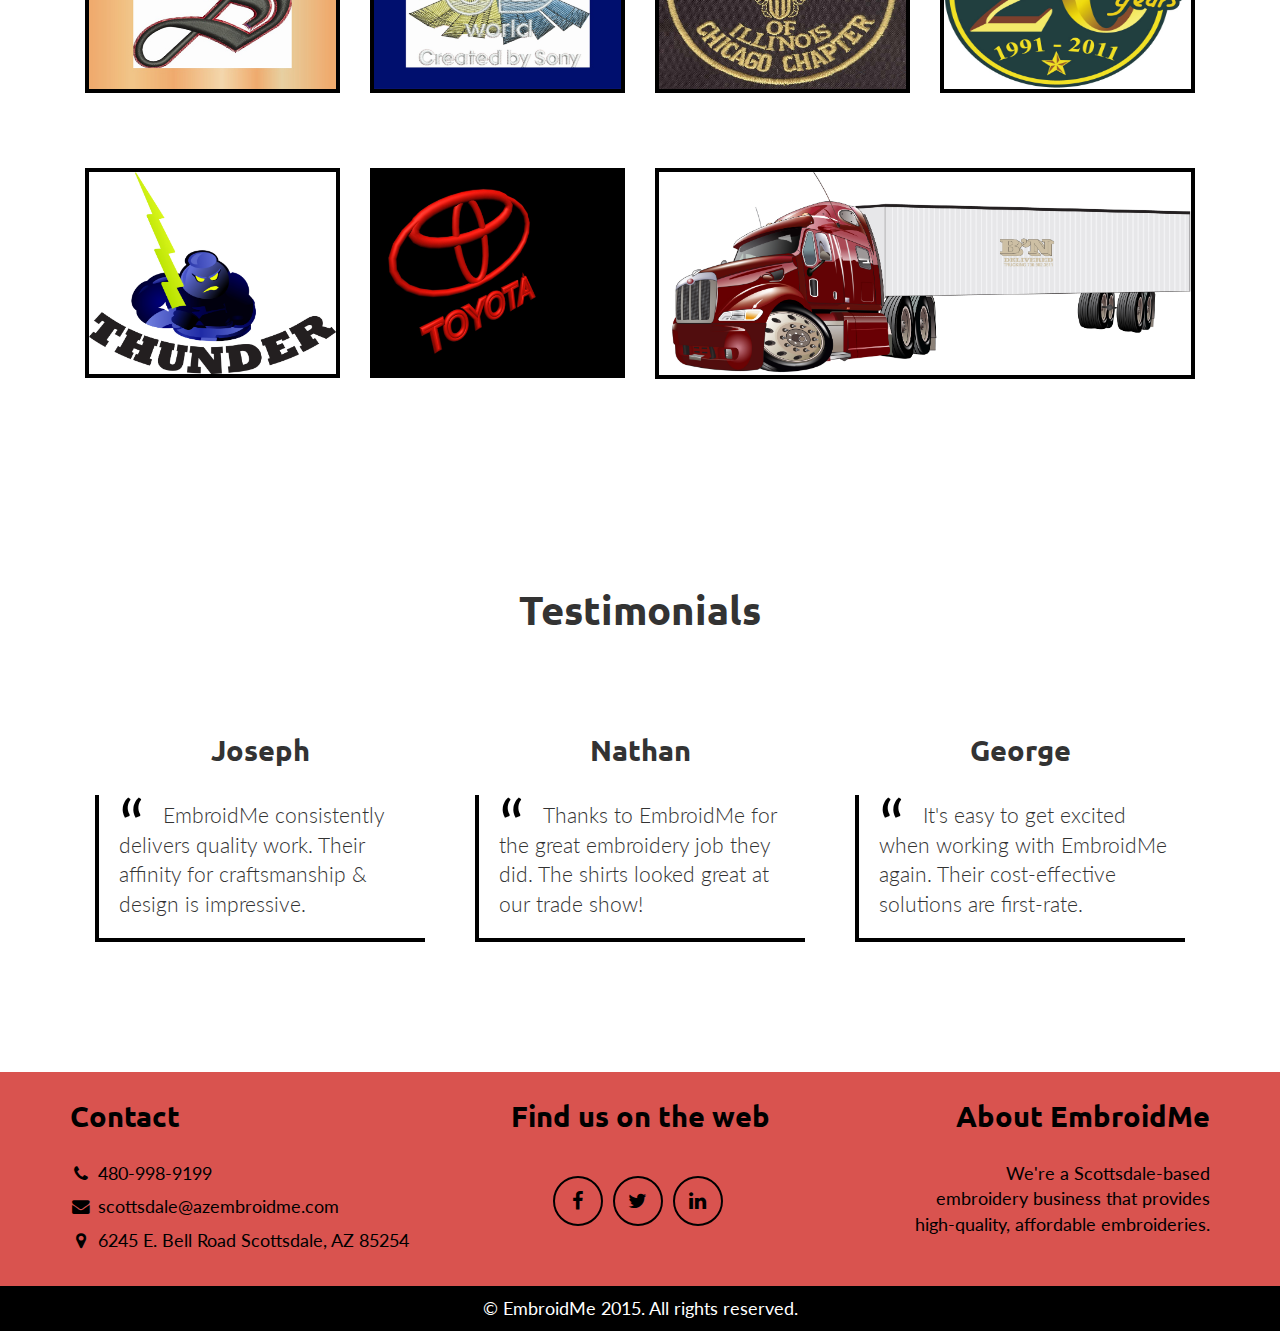
==== commit 9c1e58e6: "Words" ====
--- a/index.html
+++ b/index.html
@@ -1 +1 @@
-<!DOCTYPE html><html lang="en"><head><title>EmbroidMe</title><meta charset="utf-8"><meta http-equiv="X-UA-Compatible" content="IE=edge"><meta name="viewport" content="width=device-width, initial-scale=1"><meta name="description" content="AZEmbroidMe is a Scottsdale-based embroider that creates cost-effective, high-quality embroideries."><meta name="keywords" content="embroidme, azembroidme, embroidery, embroider, embroid, scottsdale, quality, monogramming, business cards, branding, artwork, logo, digitizing, brochures, clothes, clothing"><link href="http://fonts.googleapis.com/css?family=Ubuntu" rel="stylesheet" type="text/css"><link href="http://fonts.googleapis.com/css?family=Lato" rel="stylesheet" type="text/css"><link href="http://maxcdn.bootstrapcdn.com/font-awesome/4.2.0/css/font-awesome.min.css" rel="stylesheet"><link href="https://maxcdn.bootstrapcdn.com/bootstrap/3.3.1/css/bootstrap.min.css" rel="stylesheet" type="text/css"><link href="css/misc.css" rel="stylesheet" type="text/css"><link href="css/index.css" rel="stylesheet" type="text/css"></head><body><nav class="navbar navbar-fixed-top"><div class="container"><div class="navbar-header"><div class="navbar-brand"><img src="img/logo.png"></div><button type="button" data-toggle="collapse" data-target="#navbar" aria-expanded="false" aria-controls="navbar" class="navbar-toggle collapsed"><span class="sr-only">Toggle navigation</span><span class="icon-bar"></span><span class="icon-bar"></span><span class="icon-bar"></span></button></div><div id="navbar" class="navbar-collapse collapse"><ul class="nav navbar-nav navbar-right"><li><a href="index.html">Home</a></li><li><a href="promotional.html">Promotional</a></li><li><a href="about.html">About</a></li><li><a href="contact.html">Contact</a></li></ul></div></div></nav><section id="intro"><div id="intro-carousel" data-ride="carousel" class="carousel slide"><ol class="carousel-indicators"><li data-target="#intro-carousel" data-slide-to="0" class="active"></li><li data-target="#intro-carousel" data-slide-to="1"></li><li data-target="#intro-carousel" data-slide-to="2"></li><li id="last-tab" data-target="#intro-carousel" data-slide-to="3"></li></ol><div role="listbox" class="carousel-inner"><div class="item active"><img src="img/ray2.jpg" alt="First slide"><div class="carousel-caption text-left"><h2>Located in Scottsdale</h2><p>As one of the few Scottsdale-based embroiders, EmbroidMe offers an unrivaled penchant for cost-effective quality.</p></div></div><div id="shortest" class="item"><img src="img/nimg4.jpg" alt="Second slide"><div class="carousel-caption"><h2>Excellent Craftsmanship</h2><p>EmbroidMe's professional embroiders relentlessly pursue exceptional quality. We aim to exceed your expectations with each product.</p></div></div><div class="item coll"><img src="img/ray4.jpg" alt="Third slide"><img src="img/ray3.jpg" alt="Third slide"><div class="carousel-caption"><h2>Alteration & Tailoring</h2><p>We deliver exceptional work with shirts, blouses, jackets, blazers, zippers, dresses, skirts, gowns, leathers & numerous other items.</p></div></div><div id="last-slide" class="item"><img src="img/nimg5.jpg" alt="Fourth slide"><div class="carousel-caption"><h2>Complete Packages</h2><p>EmbroidMe is a team of professionals that works with businesses & organizations of all sizes to develop custom apparels & promotional accessories. We are able to serve the customer who wants one piece to 10,000! Complete packages available: embroidery & monogramming, screen printing & digital sublimation, rhine stone & weaving, banner & business cards, ingraining & flex light, over 700,000 promotional products & blanket, curtain, pillow, table cloth printing & more!</p></div></div></div><a href="#intro-carousel" role="button" data-slide="prev" class="left carousel-control"><span aria-hidden="true" class="glyphicon glyphicon-chevron-left"></span><span class="sr-only">Previous</span></a><a href="#intro-carousel" role="button" data-slide="next" class="right carousel-control"><span aria-hidden="true" class="glyphicon glyphicon-chevron-right"></span><span class="sr-only">Next</span></a></div></section><section id="services"><div class="container"><h2 class="home-heading text-center">Services</h2><div class="row"><div class="col-md-7"><h3 class="featurette-heading">Embroidery &amp; Screen Printing</h3><p class="lead">EmbroidMe provides professional, custom embroidery services, custom screen printing & apparel by skilled designers. We provide this embroidery service at a highly competitive price.</p></div><div class="col-md-5"><div class="sv-img pull-right"><img src="img/nimg7.jpg" alt="400x400" class="featurette-image img-responsive"></div></div></div><hr><div class="row"><div class="col-md-5"><div class="sv-img pull-left"><img src="img/nimg6.jpg" alt="400x400" class="featurette-image img-responsive"></div></div><div class="col-md-7"><h3 class="featurette-heading">Outerwear &amp; Team Wear</h3><p class="lead">Our proficient embroiders can provide unparalleled quality in outerwear & team wear embroidery. Need your team's logo on custom clothing? We'll fill that need with unrivaled embroidery.</p></div></div><hr><div class="row"><div class="col-md-7"><h3 class="featurette-heading">Wedding &amp; Social Stationery</h3><p class="lead">Looking for unique & beautiful stationery? EmbroidMe excels at designing & creating stationery that accurately reflects your event & will leave a lasting impression upon those who recieve them. To see our wedding products & services, visit <a href='http://weddingsaz.carlsoncraft.com/index.jsp'>weddingsaz.carlsoncraft.com</a>.</p></div><div class="col-md-5"><div class="sv-img pull-right"><img src="img/wedding.png" alt="400x400" class="featurette-image img-responsive"></div></div></div><hr><div class="row"><video controls onended="playNextVideo()"><source src="img/video1.mp4" type="video/mp4"></video></div></div></section><section id="gallery"><div class="container"><h2 class="home-heading text-center">Gallery</h2><div class="row"><div class="col-md-3"><img type="button" data-toggle="modal" data-target="#im1" src="img/im1.jpg"></div><div class="col-md-3"><img type="button" data-toggle="modal" data-target="#im2" src="img/im2.jpg"></div><div class="col-md-3"><img type="button" data-toggle="modal" data-target="#im3" src="img/im3.jpg"></div><div class="col-md-3"><img type="button" data-toggle="modal" data-target="#im4" src="img/im4.jpg"></div></div><div class="row"><div class="col-md-3"><img type="button" data-toggle="modal" data-target="#im5" src="img/im5.jpg"></div><div class="col-md-3"><img type="button" data-toggle="modal" data-target="#im6" src="img/im6.jpg"></div><div class="col-md-6"><img id="truck" type="button" data-toggle="modal" data-target="#im7" src="img/im7.jpg"></div></div></div></section><section id="reviews"><div class="container"><h2 class="home-heading text-center">Testimonials</h2><div class="row"><div class="col-md-4"><h3 class="featurette-heading text-center">Joseph</h3><blockquote><p class="lead">EmbroidMe consistently delivers quality work. Their affinity for craftsmanship & design is impressive.</p></blockquote></div><div class="col-md-4"><h3 class="featurette-heading text-center">Nathan</h3><blockquote><p class="lead">Thanks to EmbroidMe for the great embroidery job they did. The shirts looked great at our trade show!</p></blockquote></div><div class="col-md-4"><h3 class="featurette-heading text-center">George</h3><blockquote><p class="lead">It's easy to get excited when working with EmbroidMe again. Their cost-effective solutions are first-rate.</p></blockquote></div></div></div></section><div id="im1" tabindex="-1" role="dialog" aria-hidden="true" class="modal fade"><div class="modal-dialog"><div class="modal-content"><div class="modal-header"><button type="button" data-dismiss="modal" aria-label="Close" class="close"><span aria-hidden="true">&#215;</span></button></div><div class="modal-body"><img src="img/im1.jpg"></div></div></div></div><div id="im2" tabindex="-1" role="dialog" aria-hidden="true" class="modal fade"><div class="modal-dialog"><div class="modal-content"><div class="modal-header"><button type="button" data-dismiss="modal" aria-label="Close" class="close"><span aria-hidden="true">&#215;</span></button></div><div class="modal-body"><img src="img/im2.jpg"></div></div></div></div><div id="im3" tabindex="-1" role="dialog" aria-hidden="true" class="modal fade"><div class="modal-dialog"><div class="modal-content"><div class="modal-header"><button type="button" data-dismiss="modal" aria-label="Close" class="close"><span aria-hidden="true">&#215;</span></button></div><div class="modal-body"><img src="img/im3.jpg"></div></div></div></div><div id="im4" tabindex="-1" role="dialog" aria-hidden="true" class="modal fade"><div class="modal-dialog"><div class="modal-content"><div class="modal-header"><button type="button" data-dismiss="modal" aria-label="Close" class="close"><span aria-hidden="true">&#215;</span></button></div><div class="modal-body"><img src="img/im4.jpg"></div></div></div></div><div id="im5" tabindex="-1" role="dialog" aria-hidden="true" class="modal fade"><div class="modal-dialog"><div class="modal-content"><div class="modal-header"><button type="button" data-dismiss="modal" aria-label="Close" class="close"><span aria-hidden="true">&#215;</span></button></div><div class="modal-body"><img src="img/im5.jpg"></div></div></div></div><div id="im6" tabindex="-1" role="dialog" aria-hidden="true" class="modal fade"><div class="modal-dialog"><div class="modal-content"><div class="modal-header"><button type="button" data-dismiss="modal" aria-label="Close" class="close"><span aria-hidden="true">&#215;</span></button></div><div class="modal-body"><img src="img/im6.jpg"></div></div></div></div><div id="im7" tabindex="-1" role="dialog" aria-hidden="true" class="modal fade"><div class="modal-dialog"><div class="modal-content"><div class="modal-header"><button type="button" data-dismiss="modal" aria-label="Close" class="close"><span aria-hidden="true">&#215;</span></button></div><div class="modal-body"><img src="img/im7.jpg"></div></div></div></div><footer class="text-center"><div class="footer-above"><div class="container"><div class="row"><div class="footer-col col-md-4 text-left"><h3>Contact</h3><p class="hover-black"><i class="fa fa-fw fa-phone"></i><a href="tel:4809989199">480-998-9199</a></p><p class="hover-black"><i class="fa fa-fw fa-envelope"></i><a href="mailto:scottsdale@azembroidme.com">scottsdale@azembroidme.com</a></p><p class="hover-black"><i class="fa fa-fw fa-map-marker"></i>6245 E. Bell Road Scottsdale, AZ 85254</p></div><div class="footer-col col-md-4"><h3>Find us on the web</h3><ul class="list-inline"><li><a href="https://www.facebook.com/profile.php?id=100008908480991​" class="btn-social btn-outline"><i class="fa fa-fw fa-facebook"></i></a></li><li><a href="https://www.twitter.com/azembroidme" class="btn-social btn-outline"><i class="fa fa-fw fa-twitter"></i></a></li><li><a href="https://www.linkedin.com/pub/ray-maarouf/0/218/906/" class="btn-social btn-outline"><i class="fa fa-fw fa-linkedin"></i></a></li></ul></div><div class="footer-col col-md-4 text-right"><h3>About EmbroidMe</h3><p>We're a Scottsdale-based <br/> embroidery business that provides <br/> high-quality, affordable embroideries.</p></div></div></div></div><div class="footer-below"><div class="container"><div class="row"><div class="col-lg-12">&#169; EmbroidMe 2015. All rights reserved.</div></div></div></div></footer><script src="https://ajax.googleapis.com/ajax/libs/jquery/1.11.1/jquery.min.js" type="text/javascript"></script><script src="https://maxcdn.bootstrapcdn.com/bootstrap/3.3.1/js/bootstrap.min.js" type="text/javascript"></script><script src="js/index.js" type="text/javascript"></script></body></html>+<!DOCTYPE html><html lang="en"><head><title>EmbroidMe</title><meta charset="utf-8"><meta http-equiv="X-UA-Compatible" content="IE=edge"><meta name="viewport" content="width=device-width, initial-scale=1"><meta name="description" content="AZEmbroidMe is a Scottsdale-based embroider that creates cost-effective, high-quality embroideries."><meta name="keywords" content="embroidme, azembroidme, embroidery, embroider, embroid, scottsdale, quality, monogramming, business cards, branding, artwork, logo, digitizing, brochures, clothes, clothing"><link href="http://fonts.googleapis.com/css?family=Ubuntu" rel="stylesheet" type="text/css"><link href="http://fonts.googleapis.com/css?family=Lato" rel="stylesheet" type="text/css"><link href="http://maxcdn.bootstrapcdn.com/font-awesome/4.2.0/css/font-awesome.min.css" rel="stylesheet"><link href="https://maxcdn.bootstrapcdn.com/bootstrap/3.3.1/css/bootstrap.min.css" rel="stylesheet" type="text/css"><link href="css/misc.css" rel="stylesheet" type="text/css"><link href="css/index.css" rel="stylesheet" type="text/css"></head><body><nav class="navbar navbar-fixed-top"><div class="container"><div class="navbar-header"><div class="navbar-brand"><img src="img/logo.png"></div><button type="button" data-toggle="collapse" data-target="#navbar" aria-expanded="false" aria-controls="navbar" class="navbar-toggle collapsed"><span class="sr-only">Toggle navigation</span><span class="icon-bar"></span><span class="icon-bar"></span><span class="icon-bar"></span></button></div><div id="navbar" class="navbar-collapse collapse"><ul class="nav navbar-nav navbar-right"><li><a href="index.html">Home</a></li><li><a href="promotional.html">Promotional</a></li><li><a href="about.html">About</a></li><li><a href="contact.html">Contact</a></li></ul></div></div></nav><section id="intro"><div id="intro-carousel" data-ride="carousel" class="carousel slide"><ol class="carousel-indicators"><li data-target="#intro-carousel" data-slide-to="0" class="active"></li><li data-target="#intro-carousel" data-slide-to="1"></li><li data-target="#intro-carousel" data-slide-to="2"></li><li id="last-tab" data-target="#intro-carousel" data-slide-to="3"></li></ol><div role="listbox" class="carousel-inner"><div class="item active"><img src="img/ray2.jpg" alt="First slide"><div class="carousel-caption text-left"><h2>Located in Scottsdale</h2><p>As one of the few Scottsdale-based embroiders, EmbroidMe offers an unrivaled penchant for cost-effective quality.</p></div></div><div id="shortest" class="item"><img src="img/nimg4.jpg" alt="Second slide"><div class="carousel-caption"><h2>Excellent Craftsmanship</h2><p>EmbroidMe's professional embroiders relentlessly pursue exceptional quality. We'll exceed your expectations with each product.</p></div></div><div class="item coll"><img src="img/ray4.jpg" alt="Third slide"><img src="img/ray3.jpg" alt="Third slide"><div class="carousel-caption"><h2>Alteration & Tailoring</h2><p>We deliver exceptional work with shirts, blouses, jackets, blazers, zippers, dresses, skirts, gowns, leathers & numerous other items.</p></div></div><div id="last-slide" class="item"><img src="img/nimg5.jpg" alt="Fourth slide"><div class="carousel-caption"><h2>Complete Packages</h2><p>EmbroidMe is a team of professionals that works with businesses & organizations of all sizes to develop custom apparels & promotional accessories. We are able to serve the customer who wants one piece to 10,000! Complete packages available: embroidery & monogramming, screen printing & digital sublimation, rhine stone & weaving, banner & business cards, ingraining & flex light, over 700,000 promotional products & blanket, curtain, pillow, table cloth printing & more!</p></div></div></div><a href="#intro-carousel" role="button" data-slide="prev" class="left carousel-control"><span aria-hidden="true" class="glyphicon glyphicon-chevron-left"></span><span class="sr-only">Previous</span></a><a href="#intro-carousel" role="button" data-slide="next" class="right carousel-control"><span aria-hidden="true" class="glyphicon glyphicon-chevron-right"></span><span class="sr-only">Next</span></a></div></section><section id="services"><div class="container"><h2 class="home-heading text-center">Services</h2><div class="row"><div class="col-md-7"><h3 class="featurette-heading">Embroidery &amp; Screen Printing</h3><p class="lead">EmbroidMe provides professional, custom embroidery services, custom screen printing & apparel by skilled designers. We provide this embroidery service at a highly competitive price.</p></div><div class="col-md-5"><div class="sv-img pull-right"><img src="img/nimg7.jpg" alt="400x400" class="featurette-image img-responsive"></div></div></div><hr><div class="row"><div class="col-md-5"><div class="sv-img pull-left"><img src="img/nimg6.jpg" alt="400x400" class="featurette-image img-responsive"></div></div><div class="col-md-7"><h3 class="featurette-heading">Outerwear &amp; Team Wear</h3><p class="lead">Our proficient embroiders can provide unparalleled quality in outerwear & team wear embroidery. Need your team's logo on custom clothing? We'll fill that need with unrivaled embroidery.</p></div></div><hr><div class="row"><div class="col-md-7"><h3 class="featurette-heading">Wedding &amp; Social Stationery</h3><p class="lead">Looking for unique & beautiful stationery? EmbroidMe excels at designing & creating stationery that accurately reflects your event & will leave a lasting impression upon those who recieve them. To see our wedding products & services, visit <a href='http://weddingsaz.carlsoncraft.com/index.jsp'>weddingsaz.carlsoncraft.com</a>.</p></div><div class="col-md-5"><div class="sv-img pull-right"><img src="img/wedding.png" alt="400x400" class="featurette-image img-responsive"></div></div></div><hr><div class="row"><video controls onended="playNextVideo()"><source src="img/video1.mp4" type="video/mp4"></video></div></div></section><section id="gallery"><div class="container"><h2 class="home-heading text-center">Gallery</h2><div class="row"><div class="col-md-3"><img type="button" data-toggle="modal" data-target="#im1" src="img/im1.jpg"></div><div class="col-md-3"><img type="button" data-toggle="modal" data-target="#im2" src="img/im2.jpg"></div><div class="col-md-3"><img type="button" data-toggle="modal" data-target="#im3" src="img/im3.jpg"></div><div class="col-md-3"><img type="button" data-toggle="modal" data-target="#im4" src="img/im4.jpg"></div></div><div class="row"><div class="col-md-3"><img type="button" data-toggle="modal" data-target="#im5" src="img/im5.jpg"></div><div class="col-md-3"><img type="button" data-toggle="modal" data-target="#im6" src="img/im6.jpg"></div><div class="col-md-6"><img id="truck" type="button" data-toggle="modal" data-target="#im7" src="img/im7.jpg"></div></div></div></section><section id="reviews"><div class="container"><h2 class="home-heading text-center">Testimonials</h2><div class="row"><div class="col-md-4"><h3 class="featurette-heading text-center">Joseph</h3><blockquote><p class="lead">EmbroidMe consistently delivers quality work. Their affinity for craftsmanship & design is impressive.</p></blockquote></div><div class="col-md-4"><h3 class="featurette-heading text-center">Nathan</h3><blockquote><p class="lead">Thanks to EmbroidMe for the great embroidery job they did. The shirts looked great at our trade show!</p></blockquote></div><div class="col-md-4"><h3 class="featurette-heading text-center">George</h3><blockquote><p class="lead">It's easy to get excited when working with EmbroidMe again. Their cost-effective solutions are first-rate.</p></blockquote></div></div></div></section><div id="im1" tabindex="-1" role="dialog" aria-hidden="true" class="modal fade"><div class="modal-dialog"><div class="modal-content"><div class="modal-header"><button type="button" data-dismiss="modal" aria-label="Close" class="close"><span aria-hidden="true">&#215;</span></button></div><div class="modal-body"><img src="img/im1.jpg"></div></div></div></div><div id="im2" tabindex="-1" role="dialog" aria-hidden="true" class="modal fade"><div class="modal-dialog"><div class="modal-content"><div class="modal-header"><button type="button" data-dismiss="modal" aria-label="Close" class="close"><span aria-hidden="true">&#215;</span></button></div><div class="modal-body"><img src="img/im2.jpg"></div></div></div></div><div id="im3" tabindex="-1" role="dialog" aria-hidden="true" class="modal fade"><div class="modal-dialog"><div class="modal-content"><div class="modal-header"><button type="button" data-dismiss="modal" aria-label="Close" class="close"><span aria-hidden="true">&#215;</span></button></div><div class="modal-body"><img src="img/im3.jpg"></div></div></div></div><div id="im4" tabindex="-1" role="dialog" aria-hidden="true" class="modal fade"><div class="modal-dialog"><div class="modal-content"><div class="modal-header"><button type="button" data-dismiss="modal" aria-label="Close" class="close"><span aria-hidden="true">&#215;</span></button></div><div class="modal-body"><img src="img/im4.jpg"></div></div></div></div><div id="im5" tabindex="-1" role="dialog" aria-hidden="true" class="modal fade"><div class="modal-dialog"><div class="modal-content"><div class="modal-header"><button type="button" data-dismiss="modal" aria-label="Close" class="close"><span aria-hidden="true">&#215;</span></button></div><div class="modal-body"><img src="img/im5.jpg"></div></div></div></div><div id="im6" tabindex="-1" role="dialog" aria-hidden="true" class="modal fade"><div class="modal-dialog"><div class="modal-content"><div class="modal-header"><button type="button" data-dismiss="modal" aria-label="Close" class="close"><span aria-hidden="true">&#215;</span></button></div><div class="modal-body"><img src="img/im6.jpg"></div></div></div></div><div id="im7" tabindex="-1" role="dialog" aria-hidden="true" class="modal fade"><div class="modal-dialog"><div class="modal-content"><div class="modal-header"><button type="button" data-dismiss="modal" aria-label="Close" class="close"><span aria-hidden="true">&#215;</span></button></div><div class="modal-body"><img src="img/im7.jpg"></div></div></div></div><footer class="text-center"><div class="footer-above"><div class="container"><div class="row"><div class="footer-col col-md-4 text-left"><h3>Contact</h3><p class="hover-black"><i class="fa fa-fw fa-phone"></i><a href="tel:4809989199">480-998-9199</a></p><p class="hover-black"><i class="fa fa-fw fa-envelope"></i><a href="mailto:scottsdale@azembroidme.com">scottsdale@azembroidme.com</a></p><p class="hover-black"><i class="fa fa-fw fa-map-marker"></i>6245 E. Bell Road Scottsdale, AZ 85254</p></div><div class="footer-col col-md-4"><h3>Find us on the web</h3><ul class="list-inline"><li><a href="https://www.facebook.com/profile.php?id=100008908480991​" class="btn-social btn-outline"><i class="fa fa-fw fa-facebook"></i></a></li><li><a href="https://www.twitter.com/azembroidme" class="btn-social btn-outline"><i class="fa fa-fw fa-twitter"></i></a></li><li><a href="https://www.linkedin.com/pub/ray-maarouf/0/218/906/" class="btn-social btn-outline"><i class="fa fa-fw fa-linkedin"></i></a></li></ul></div><div class="footer-col col-md-4 text-right"><h3>About EmbroidMe</h3><p>We're a Scottsdale-based <br/> embroidery business that provides <br/> high-quality, affordable embroideries.</p></div></div></div></div><div class="footer-below"><div class="container"><div class="row"><div class="col-lg-12">&#169; EmbroidMe 2015. All rights reserved.</div></div></div></div></footer><script src="https://ajax.googleapis.com/ajax/libs/jquery/1.11.1/jquery.min.js" type="text/javascript"></script><script src="https://maxcdn.bootstrapcdn.com/bootstrap/3.3.1/js/bootstrap.min.js" type="text/javascript"></script><script src="js/index.js" type="text/javascript"></script></body></html>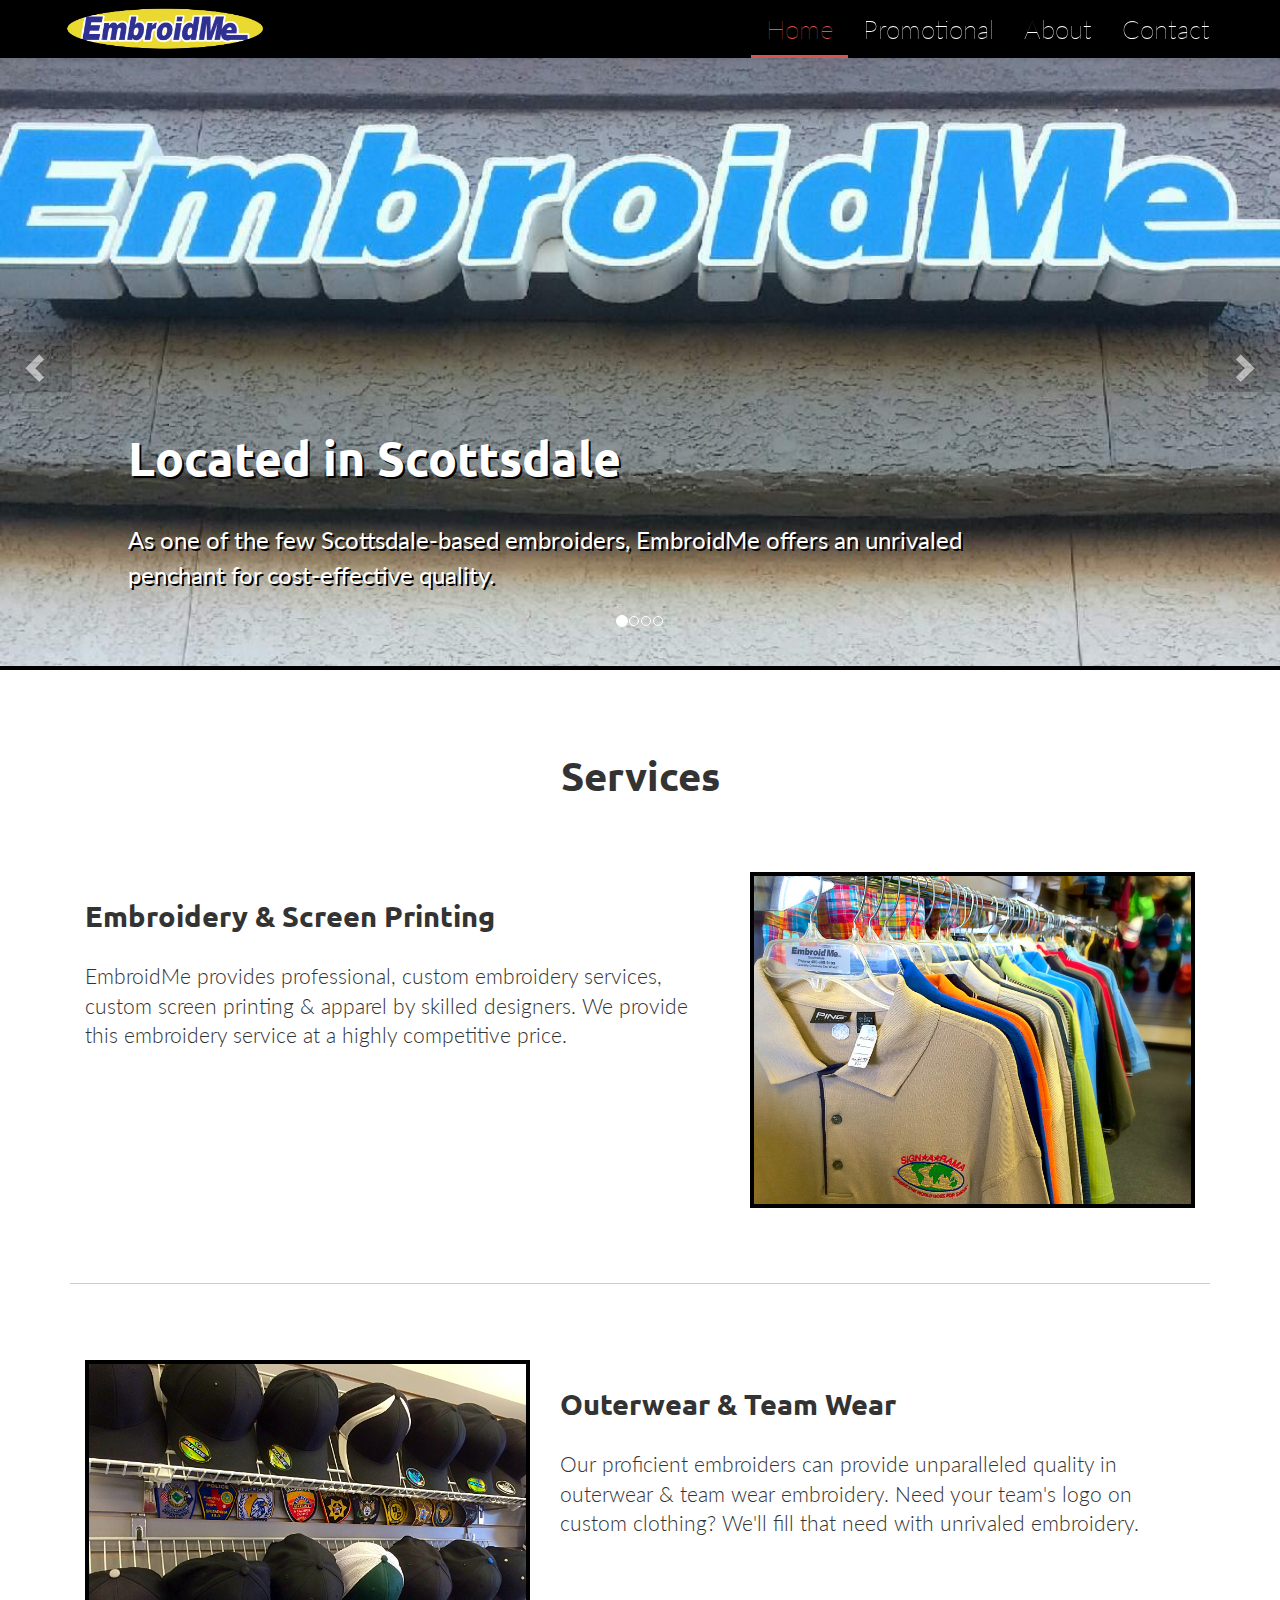
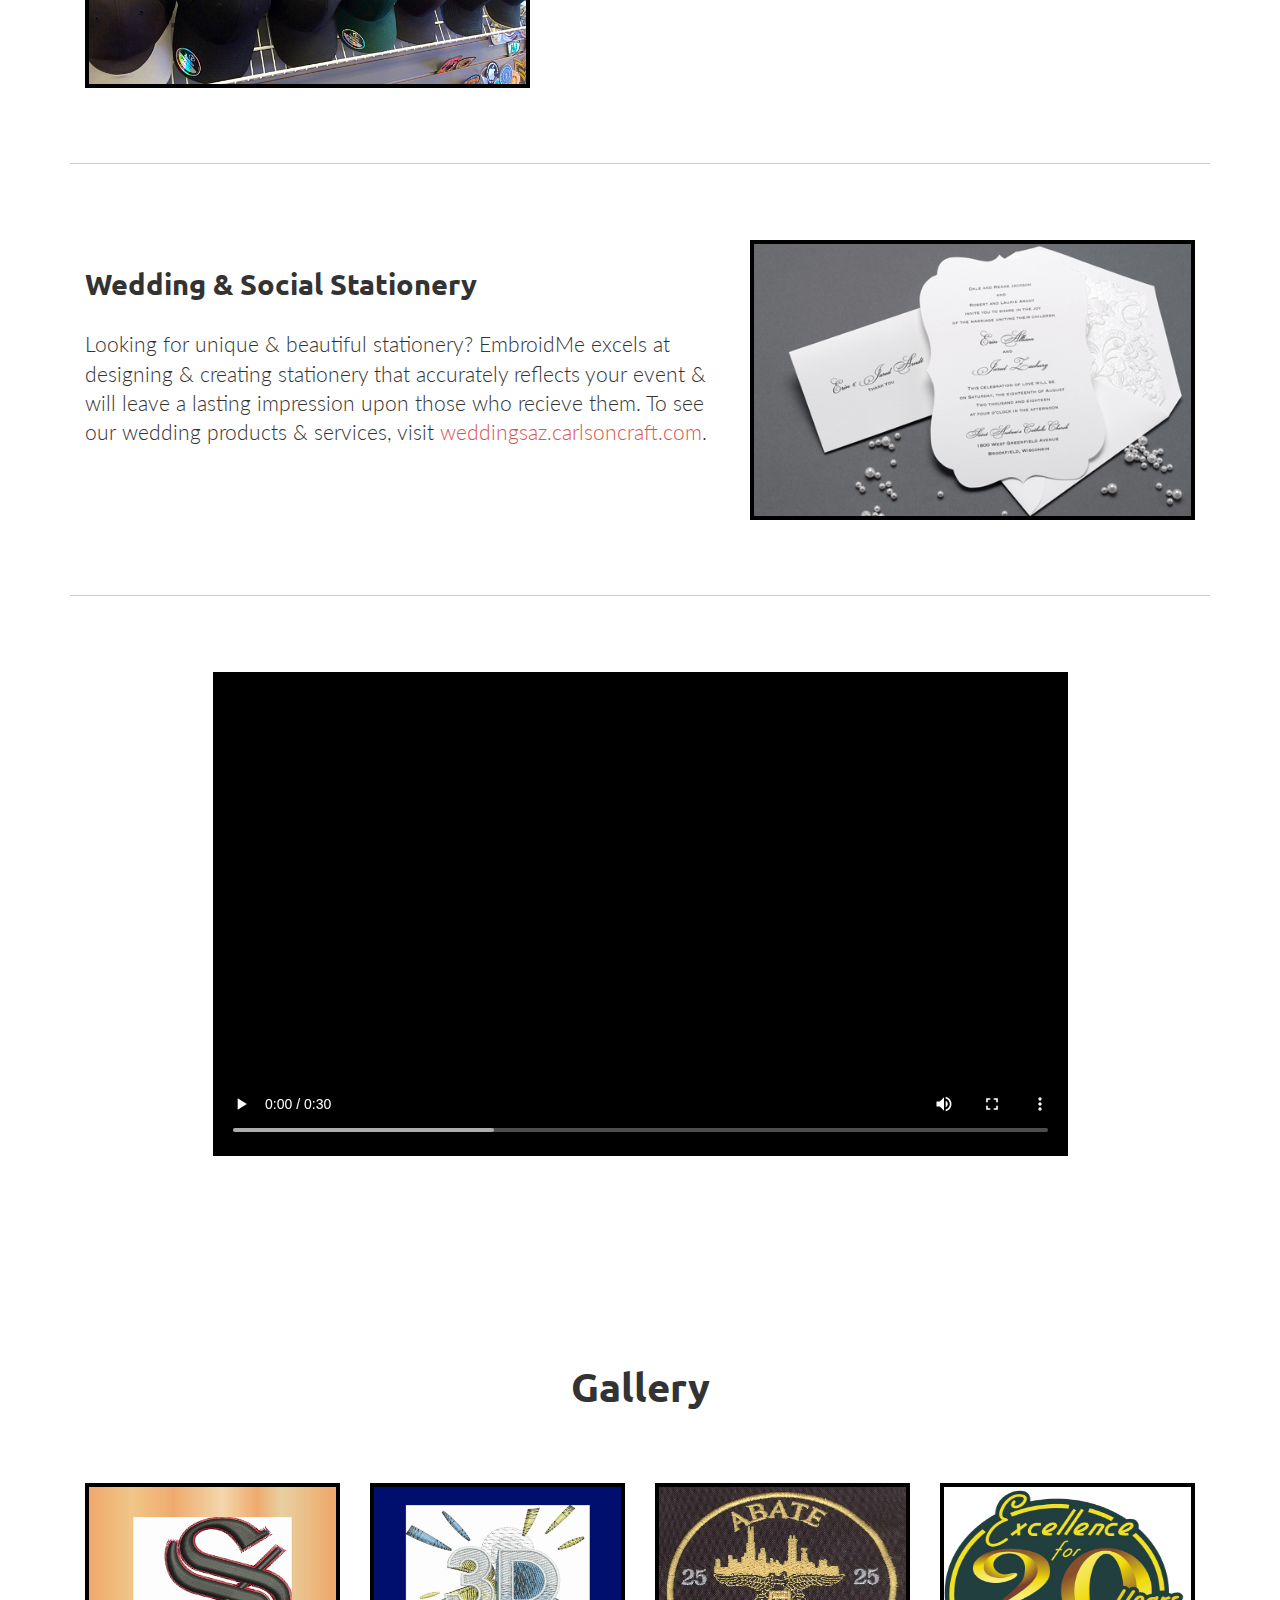
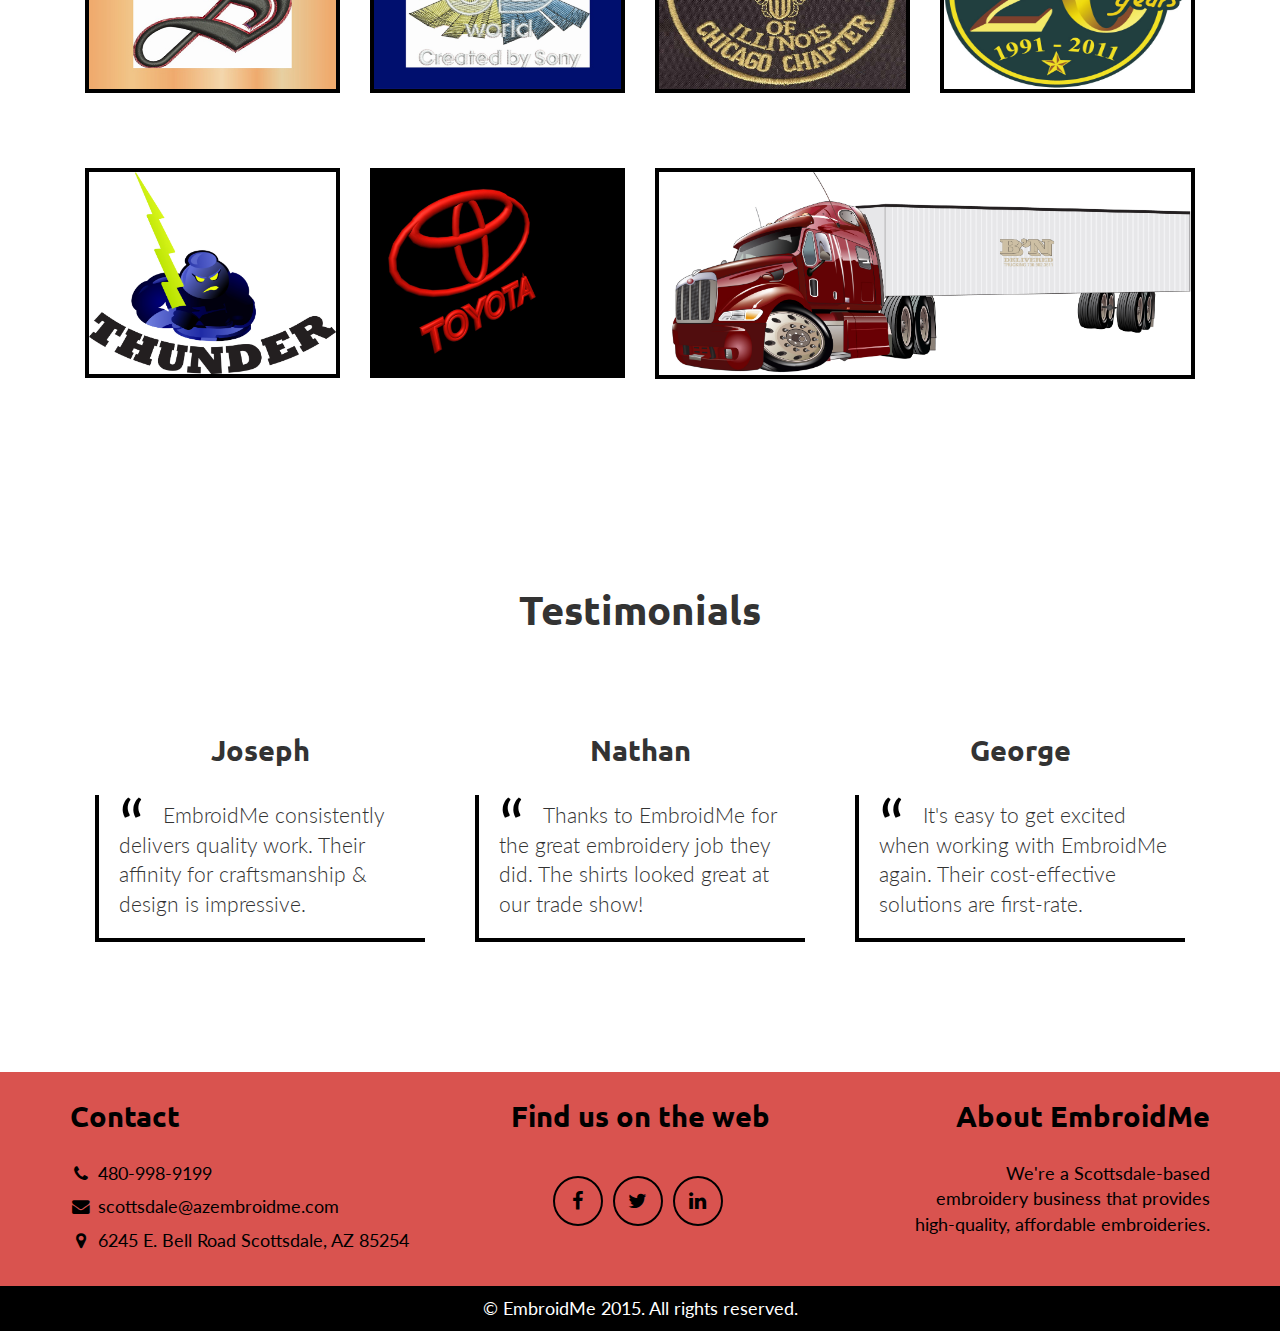
==== commit 19b1b6f0: "Words" ====
--- a/index.html
+++ b/index.html
@@ -1 +1 @@
-<!DOCTYPE html><html lang="en"><head><title>EmbroidMe</title><meta charset="utf-8"><meta http-equiv="X-UA-Compatible" content="IE=edge"><meta name="viewport" content="width=device-width, initial-scale=1"><meta name="description" content="AZEmbroidMe is a Scottsdale-based embroider that creates cost-effective, high-quality embroideries."><meta name="keywords" content="embroidme, azembroidme, embroidery, embroider, embroid, scottsdale, quality, monogramming, business cards, branding, artwork, logo, digitizing, brochures, clothes, clothing"><link href="http://fonts.googleapis.com/css?family=Ubuntu" rel="stylesheet" type="text/css"><link href="http://fonts.googleapis.com/css?family=Lato" rel="stylesheet" type="text/css"><link href="http://maxcdn.bootstrapcdn.com/font-awesome/4.2.0/css/font-awesome.min.css" rel="stylesheet"><link href="https://maxcdn.bootstrapcdn.com/bootstrap/3.3.1/css/bootstrap.min.css" rel="stylesheet" type="text/css"><link href="css/misc.css" rel="stylesheet" type="text/css"><link href="css/index.css" rel="stylesheet" type="text/css"></head><body><nav class="navbar navbar-fixed-top"><div class="container"><div class="navbar-header"><div class="navbar-brand"><img src="img/logo.png"></div><button type="button" data-toggle="collapse" data-target="#navbar" aria-expanded="false" aria-controls="navbar" class="navbar-toggle collapsed"><span class="sr-only">Toggle navigation</span><span class="icon-bar"></span><span class="icon-bar"></span><span class="icon-bar"></span></button></div><div id="navbar" class="navbar-collapse collapse"><ul class="nav navbar-nav navbar-right"><li><a href="index.html">Home</a></li><li><a href="promotional.html">Promotional</a></li><li><a href="about.html">About</a></li><li><a href="contact.html">Contact</a></li></ul></div></div></nav><section id="intro"><div id="intro-carousel" data-ride="carousel" class="carousel slide"><ol class="carousel-indicators"><li data-target="#intro-carousel" data-slide-to="0" class="active"></li><li data-target="#intro-carousel" data-slide-to="1"></li><li data-target="#intro-carousel" data-slide-to="2"></li><li id="last-tab" data-target="#intro-carousel" data-slide-to="3"></li></ol><div role="listbox" class="carousel-inner"><div class="item active"><img src="img/ray2.jpg" alt="First slide"><div class="carousel-caption text-left"><h2>Located in Scottsdale</h2><p>As one of the few Scottsdale-based embroiders, EmbroidMe offers an unrivaled penchant for cost-effective quality.</p></div></div><div id="shortest" class="item"><img src="img/nimg4.jpg" alt="Second slide"><div class="carousel-caption"><h2>Excellent Craftsmanship</h2><p>EmbroidMe's professional embroiders relentlessly pursue exceptional quality. We'll exceed your expectations with each product.</p></div></div><div class="item coll"><img src="img/ray4.jpg" alt="Third slide"><img src="img/ray3.jpg" alt="Third slide"><div class="carousel-caption"><h2>Alteration & Tailoring</h2><p>We deliver exceptional work with shirts, blouses, jackets, blazers, zippers, dresses, skirts, gowns, leathers & numerous other items.</p></div></div><div id="last-slide" class="item"><img src="img/nimg5.jpg" alt="Fourth slide"><div class="carousel-caption"><h2>Complete Packages</h2><p>EmbroidMe is a team of professionals that works with businesses & organizations of all sizes to develop custom apparels & promotional accessories. We are able to serve the customer who wants one piece to 10,000! Complete packages available: embroidery & monogramming, screen printing & digital sublimation, rhine stone & weaving, banner & business cards, ingraining & flex light, over 700,000 promotional products & blanket, curtain, pillow, table cloth printing & more!</p></div></div></div><a href="#intro-carousel" role="button" data-slide="prev" class="left carousel-control"><span aria-hidden="true" class="glyphicon glyphicon-chevron-left"></span><span class="sr-only">Previous</span></a><a href="#intro-carousel" role="button" data-slide="next" class="right carousel-control"><span aria-hidden="true" class="glyphicon glyphicon-chevron-right"></span><span class="sr-only">Next</span></a></div></section><section id="services"><div class="container"><h2 class="home-heading text-center">Services</h2><div class="row"><div class="col-md-7"><h3 class="featurette-heading">Embroidery &amp; Screen Printing</h3><p class="lead">EmbroidMe provides professional, custom embroidery services, custom screen printing & apparel by skilled designers. We provide this embroidery service at a highly competitive price.</p></div><div class="col-md-5"><div class="sv-img pull-right"><img src="img/nimg7.jpg" alt="400x400" class="featurette-image img-responsive"></div></div></div><hr><div class="row"><div class="col-md-5"><div class="sv-img pull-left"><img src="img/nimg6.jpg" alt="400x400" class="featurette-image img-responsive"></div></div><div class="col-md-7"><h3 class="featurette-heading">Outerwear &amp; Team Wear</h3><p class="lead">Our proficient embroiders can provide unparalleled quality in outerwear & team wear embroidery. Need your team's logo on custom clothing? We'll fill that need with unrivaled embroidery.</p></div></div><hr><div class="row"><div class="col-md-7"><h3 class="featurette-heading">Wedding &amp; Social Stationery</h3><p class="lead">Looking for unique & beautiful stationery? EmbroidMe excels at designing & creating stationery that accurately reflects your event & will leave a lasting impression upon those who recieve them. To see our wedding products & services, visit <a href='http://weddingsaz.carlsoncraft.com/index.jsp'>weddingsaz.carlsoncraft.com</a>.</p></div><div class="col-md-5"><div class="sv-img pull-right"><img src="img/wedding.png" alt="400x400" class="featurette-image img-responsive"></div></div></div><hr><div class="row"><video controls onended="playNextVideo()"><source src="img/video1.mp4" type="video/mp4"></video></div></div></section><section id="gallery"><div class="container"><h2 class="home-heading text-center">Gallery</h2><div class="row"><div class="col-md-3"><img type="button" data-toggle="modal" data-target="#im1" src="img/im1.jpg"></div><div class="col-md-3"><img type="button" data-toggle="modal" data-target="#im2" src="img/im2.jpg"></div><div class="col-md-3"><img type="button" data-toggle="modal" data-target="#im3" src="img/im3.jpg"></div><div class="col-md-3"><img type="button" data-toggle="modal" data-target="#im4" src="img/im4.jpg"></div></div><div class="row"><div class="col-md-3"><img type="button" data-toggle="modal" data-target="#im5" src="img/im5.jpg"></div><div class="col-md-3"><img type="button" data-toggle="modal" data-target="#im6" src="img/im6.jpg"></div><div class="col-md-6"><img id="truck" type="button" data-toggle="modal" data-target="#im7" src="img/im7.jpg"></div></div></div></section><section id="reviews"><div class="container"><h2 class="home-heading text-center">Testimonials</h2><div class="row"><div class="col-md-4"><h3 class="featurette-heading text-center">Joseph</h3><blockquote><p class="lead">EmbroidMe consistently delivers quality work. Their affinity for craftsmanship & design is impressive.</p></blockquote></div><div class="col-md-4"><h3 class="featurette-heading text-center">Nathan</h3><blockquote><p class="lead">Thanks to EmbroidMe for the great embroidery job they did. The shirts looked great at our trade show!</p></blockquote></div><div class="col-md-4"><h3 class="featurette-heading text-center">George</h3><blockquote><p class="lead">It's easy to get excited when working with EmbroidMe again. Their cost-effective solutions are first-rate.</p></blockquote></div></div></div></section><div id="im1" tabindex="-1" role="dialog" aria-hidden="true" class="modal fade"><div class="modal-dialog"><div class="modal-content"><div class="modal-header"><button type="button" data-dismiss="modal" aria-label="Close" class="close"><span aria-hidden="true">&#215;</span></button></div><div class="modal-body"><img src="img/im1.jpg"></div></div></div></div><div id="im2" tabindex="-1" role="dialog" aria-hidden="true" class="modal fade"><div class="modal-dialog"><div class="modal-content"><div class="modal-header"><button type="button" data-dismiss="modal" aria-label="Close" class="close"><span aria-hidden="true">&#215;</span></button></div><div class="modal-body"><img src="img/im2.jpg"></div></div></div></div><div id="im3" tabindex="-1" role="dialog" aria-hidden="true" class="modal fade"><div class="modal-dialog"><div class="modal-content"><div class="modal-header"><button type="button" data-dismiss="modal" aria-label="Close" class="close"><span aria-hidden="true">&#215;</span></button></div><div class="modal-body"><img src="img/im3.jpg"></div></div></div></div><div id="im4" tabindex="-1" role="dialog" aria-hidden="true" class="modal fade"><div class="modal-dialog"><div class="modal-content"><div class="modal-header"><button type="button" data-dismiss="modal" aria-label="Close" class="close"><span aria-hidden="true">&#215;</span></button></div><div class="modal-body"><img src="img/im4.jpg"></div></div></div></div><div id="im5" tabindex="-1" role="dialog" aria-hidden="true" class="modal fade"><div class="modal-dialog"><div class="modal-content"><div class="modal-header"><button type="button" data-dismiss="modal" aria-label="Close" class="close"><span aria-hidden="true">&#215;</span></button></div><div class="modal-body"><img src="img/im5.jpg"></div></div></div></div><div id="im6" tabindex="-1" role="dialog" aria-hidden="true" class="modal fade"><div class="modal-dialog"><div class="modal-content"><div class="modal-header"><button type="button" data-dismiss="modal" aria-label="Close" class="close"><span aria-hidden="true">&#215;</span></button></div><div class="modal-body"><img src="img/im6.jpg"></div></div></div></div><div id="im7" tabindex="-1" role="dialog" aria-hidden="true" class="modal fade"><div class="modal-dialog"><div class="modal-content"><div class="modal-header"><button type="button" data-dismiss="modal" aria-label="Close" class="close"><span aria-hidden="true">&#215;</span></button></div><div class="modal-body"><img src="img/im7.jpg"></div></div></div></div><footer class="text-center"><div class="footer-above"><div class="container"><div class="row"><div class="footer-col col-md-4 text-left"><h3>Contact</h3><p class="hover-black"><i class="fa fa-fw fa-phone"></i><a href="tel:4809989199">480-998-9199</a></p><p class="hover-black"><i class="fa fa-fw fa-envelope"></i><a href="mailto:scottsdale@azembroidme.com">scottsdale@azembroidme.com</a></p><p class="hover-black"><i class="fa fa-fw fa-map-marker"></i>6245 E. Bell Road Scottsdale, AZ 85254</p></div><div class="footer-col col-md-4"><h3>Find us on the web</h3><ul class="list-inline"><li><a href="https://www.facebook.com/profile.php?id=100008908480991​" class="btn-social btn-outline"><i class="fa fa-fw fa-facebook"></i></a></li><li><a href="https://www.twitter.com/azembroidme" class="btn-social btn-outline"><i class="fa fa-fw fa-twitter"></i></a></li><li><a href="https://www.linkedin.com/pub/ray-maarouf/0/218/906/" class="btn-social btn-outline"><i class="fa fa-fw fa-linkedin"></i></a></li></ul></div><div class="footer-col col-md-4 text-right"><h3>About EmbroidMe</h3><p>We're a Scottsdale-based <br/> embroidery business that provides <br/> high-quality, affordable embroideries.</p></div></div></div></div><div class="footer-below"><div class="container"><div class="row"><div class="col-lg-12">&#169; EmbroidMe 2015. All rights reserved.</div></div></div></div></footer><script src="https://ajax.googleapis.com/ajax/libs/jquery/1.11.1/jquery.min.js" type="text/javascript"></script><script src="https://maxcdn.bootstrapcdn.com/bootstrap/3.3.1/js/bootstrap.min.js" type="text/javascript"></script><script src="js/index.js" type="text/javascript"></script></body></html>+<!DOCTYPE html><html lang="en"><head><title>EmbroidMe</title><meta charset="utf-8"><meta http-equiv="X-UA-Compatible" content="IE=edge"><meta name="viewport" content="width=device-width, initial-scale=1"><meta name="description" content="AZEmbroidMe is a Scottsdale-based embroider that creates cost-effective, high-quality embroideries."><meta name="keywords" content="embroidme, azembroidme, embroidery, embroider, embroid, scottsdale, quality, monogramming, business cards, branding, artwork, logo, digitizing, brochures, clothes, clothing"><link href="http://fonts.googleapis.com/css?family=Ubuntu" rel="stylesheet" type="text/css"><link href="http://fonts.googleapis.com/css?family=Lato" rel="stylesheet" type="text/css"><link href="http://maxcdn.bootstrapcdn.com/font-awesome/4.2.0/css/font-awesome.min.css" rel="stylesheet"><link href="https://maxcdn.bootstrapcdn.com/bootstrap/3.3.1/css/bootstrap.min.css" rel="stylesheet" type="text/css"><link href="css/misc.css" rel="stylesheet" type="text/css"><link href="css/index.css" rel="stylesheet" type="text/css"></head><body><nav class="navbar navbar-fixed-top"><div class="container"><div class="navbar-header"><div class="navbar-brand"><img src="img/logo.png"></div><button type="button" data-toggle="collapse" data-target="#navbar" aria-expanded="false" aria-controls="navbar" class="navbar-toggle collapsed"><span class="sr-only">Toggle navigation</span><span class="icon-bar"></span><span class="icon-bar"></span><span class="icon-bar"></span></button></div><div id="navbar" class="navbar-collapse collapse"><ul class="nav navbar-nav navbar-right"><li><a href="index.html">Home</a></li><li><a href="promotional.html">Promotional</a></li><li><a href="about.html">About</a></li><li><a href="contact.html">Contact</a></li></ul></div></div></nav><section id="intro"><div id="intro-carousel" data-ride="carousel" class="carousel slide"><ol class="carousel-indicators"><li data-target="#intro-carousel" data-slide-to="0" class="active"></li><li data-target="#intro-carousel" data-slide-to="1"></li><li data-target="#intro-carousel" data-slide-to="2"></li><li id="last-tab" data-target="#intro-carousel" data-slide-to="3"></li></ol><div role="listbox" class="carousel-inner"><div class="item active"><img src="img/ray2.jpg" alt="First slide"><div class="carousel-caption text-left"><h2>Located in Scottsdale</h2><p>As one of the few Scottsdale-based embroiders, EmbroidMe offers an unrivaled penchant for cost-effective quality.</p></div></div><div id="shortest" class="item"><img src="img/nimg4.jpg" alt="Second slide"><div class="carousel-caption"><h2>Excellent Craftsmanship</h2><p>EmbroidMe's professional embroiders relentlessly pursue exceptional quality. Our work will exceed your expectations.</p></div></div><div class="item coll"><img src="img/ray4.jpg" alt="Third slide"><img src="img/ray3.jpg" alt="Third slide"><div class="carousel-caption"><h2>Alteration & Tailoring</h2><p>We deliver exceptional work with shirts, blouses, jackets, blazers, zippers, dresses, skirts, gowns, leathers & numerous other items.</p></div></div><div id="last-slide" class="item"><img src="img/nimg5.jpg" alt="Fourth slide"><div class="carousel-caption"><h2>Complete Packages</h2><p>EmbroidMe is a team of professionals that works with businesses & organizations of all sizes to develop custom apparels & promotional accessories. We are able to serve the customer who wants one piece to 10,000! Complete packages available: embroidery & monogramming, screen printing & digital sublimation, rhine stone & weaving, banner & business cards, ingraining & flex light, over 700,000 promotional products & blanket, curtain, pillow, table cloth printing & more!</p></div></div></div><a href="#intro-carousel" role="button" data-slide="prev" class="left carousel-control"><span aria-hidden="true" class="glyphicon glyphicon-chevron-left"></span><span class="sr-only">Previous</span></a><a href="#intro-carousel" role="button" data-slide="next" class="right carousel-control"><span aria-hidden="true" class="glyphicon glyphicon-chevron-right"></span><span class="sr-only">Next</span></a></div></section><section id="services"><div class="container"><h2 class="home-heading text-center">Services</h2><div class="row"><div class="col-md-7"><h3 class="featurette-heading">Embroidery &amp; Screen Printing</h3><p class="lead">EmbroidMe provides professional, custom embroidery services, custom screen printing & apparel by skilled designers. We provide this embroidery service at a highly competitive price.</p></div><div class="col-md-5"><div class="sv-img pull-right"><img src="img/nimg7.jpg" alt="400x400" class="featurette-image img-responsive"></div></div></div><hr><div class="row"><div class="col-md-5"><div class="sv-img pull-left"><img src="img/nimg6.jpg" alt="400x400" class="featurette-image img-responsive"></div></div><div class="col-md-7"><h3 class="featurette-heading">Outerwear &amp; Team Wear</h3><p class="lead">Our proficient embroiders can provide unparalleled quality in outerwear & team wear embroidery. Need your team's logo on custom clothing? We'll fill that need with unrivaled embroidery.</p></div></div><hr><div class="row"><div class="col-md-7"><h3 class="featurette-heading">Wedding &amp; Social Stationery</h3><p class="lead">Looking for unique & beautiful stationery? EmbroidMe excels at designing & creating stationery that accurately reflects your event & will leave a lasting impression upon those who recieve them. To see our wedding products & services, visit <a href='http://weddingsaz.carlsoncraft.com/index.jsp'>weddingsaz.carlsoncraft.com</a>.</p></div><div class="col-md-5"><div class="sv-img pull-right"><img src="img/wedding.png" alt="400x400" class="featurette-image img-responsive"></div></div></div><hr><div class="row"><video controls onended="playNextVideo()"><source src="img/video1.mp4" type="video/mp4"></video></div></div></section><section id="gallery"><div class="container"><h2 class="home-heading text-center">Gallery</h2><div class="row"><div class="col-md-3"><img type="button" data-toggle="modal" data-target="#im1" src="img/im1.jpg"></div><div class="col-md-3"><img type="button" data-toggle="modal" data-target="#im2" src="img/im2.jpg"></div><div class="col-md-3"><img type="button" data-toggle="modal" data-target="#im3" src="img/im3.jpg"></div><div class="col-md-3"><img type="button" data-toggle="modal" data-target="#im4" src="img/im4.jpg"></div></div><div class="row"><div class="col-md-3"><img type="button" data-toggle="modal" data-target="#im5" src="img/im5.jpg"></div><div class="col-md-3"><img type="button" data-toggle="modal" data-target="#im6" src="img/im6.jpg"></div><div class="col-md-6"><img id="truck" type="button" data-toggle="modal" data-target="#im7" src="img/im7.jpg"></div></div></div></section><section id="reviews"><div class="container"><h2 class="home-heading text-center">Testimonials</h2><div class="row"><div class="col-md-4"><h3 class="featurette-heading text-center">Joseph</h3><blockquote><p class="lead">EmbroidMe consistently delivers quality work. Their affinity for craftsmanship & design is impressive.</p></blockquote></div><div class="col-md-4"><h3 class="featurette-heading text-center">Nathan</h3><blockquote><p class="lead">Thanks to EmbroidMe for the great embroidery job they did. The shirts looked great at our trade show!</p></blockquote></div><div class="col-md-4"><h3 class="featurette-heading text-center">George</h3><blockquote><p class="lead">It's easy to get excited when working with EmbroidMe again. Their cost-effective solutions are first-rate.</p></blockquote></div></div></div></section><div id="im1" tabindex="-1" role="dialog" aria-hidden="true" class="modal fade"><div class="modal-dialog"><div class="modal-content"><div class="modal-header"><button type="button" data-dismiss="modal" aria-label="Close" class="close"><span aria-hidden="true">&#215;</span></button></div><div class="modal-body"><img src="img/im1.jpg"></div></div></div></div><div id="im2" tabindex="-1" role="dialog" aria-hidden="true" class="modal fade"><div class="modal-dialog"><div class="modal-content"><div class="modal-header"><button type="button" data-dismiss="modal" aria-label="Close" class="close"><span aria-hidden="true">&#215;</span></button></div><div class="modal-body"><img src="img/im2.jpg"></div></div></div></div><div id="im3" tabindex="-1" role="dialog" aria-hidden="true" class="modal fade"><div class="modal-dialog"><div class="modal-content"><div class="modal-header"><button type="button" data-dismiss="modal" aria-label="Close" class="close"><span aria-hidden="true">&#215;</span></button></div><div class="modal-body"><img src="img/im3.jpg"></div></div></div></div><div id="im4" tabindex="-1" role="dialog" aria-hidden="true" class="modal fade"><div class="modal-dialog"><div class="modal-content"><div class="modal-header"><button type="button" data-dismiss="modal" aria-label="Close" class="close"><span aria-hidden="true">&#215;</span></button></div><div class="modal-body"><img src="img/im4.jpg"></div></div></div></div><div id="im5" tabindex="-1" role="dialog" aria-hidden="true" class="modal fade"><div class="modal-dialog"><div class="modal-content"><div class="modal-header"><button type="button" data-dismiss="modal" aria-label="Close" class="close"><span aria-hidden="true">&#215;</span></button></div><div class="modal-body"><img src="img/im5.jpg"></div></div></div></div><div id="im6" tabindex="-1" role="dialog" aria-hidden="true" class="modal fade"><div class="modal-dialog"><div class="modal-content"><div class="modal-header"><button type="button" data-dismiss="modal" aria-label="Close" class="close"><span aria-hidden="true">&#215;</span></button></div><div class="modal-body"><img src="img/im6.jpg"></div></div></div></div><div id="im7" tabindex="-1" role="dialog" aria-hidden="true" class="modal fade"><div class="modal-dialog"><div class="modal-content"><div class="modal-header"><button type="button" data-dismiss="modal" aria-label="Close" class="close"><span aria-hidden="true">&#215;</span></button></div><div class="modal-body"><img src="img/im7.jpg"></div></div></div></div><footer class="text-center"><div class="footer-above"><div class="container"><div class="row"><div class="footer-col col-md-4 text-left"><h3>Contact</h3><p class="hover-black"><i class="fa fa-fw fa-phone"></i><a href="tel:4809989199">480-998-9199</a></p><p class="hover-black"><i class="fa fa-fw fa-envelope"></i><a href="mailto:scottsdale@azembroidme.com">scottsdale@azembroidme.com</a></p><p class="hover-black"><i class="fa fa-fw fa-map-marker"></i>6245 E. Bell Road Scottsdale, AZ 85254</p></div><div class="footer-col col-md-4"><h3>Find us on the web</h3><ul class="list-inline"><li><a href="https://www.facebook.com/profile.php?id=100008908480991​" class="btn-social btn-outline"><i class="fa fa-fw fa-facebook"></i></a></li><li><a href="https://www.twitter.com/azembroidme" class="btn-social btn-outline"><i class="fa fa-fw fa-twitter"></i></a></li><li><a href="https://www.linkedin.com/pub/ray-maarouf/0/218/906/" class="btn-social btn-outline"><i class="fa fa-fw fa-linkedin"></i></a></li></ul></div><div class="footer-col col-md-4 text-right"><h3>About EmbroidMe</h3><p>We're a Scottsdale-based <br/> embroidery business that provides <br/> high-quality, affordable embroideries.</p></div></div></div></div><div class="footer-below"><div class="container"><div class="row"><div class="col-lg-12">&#169; EmbroidMe 2015. All rights reserved.</div></div></div></div></footer><script src="https://ajax.googleapis.com/ajax/libs/jquery/1.11.1/jquery.min.js" type="text/javascript"></script><script src="https://maxcdn.bootstrapcdn.com/bootstrap/3.3.1/js/bootstrap.min.js" type="text/javascript"></script><script src="js/index.js" type="text/javascript"></script></body></html>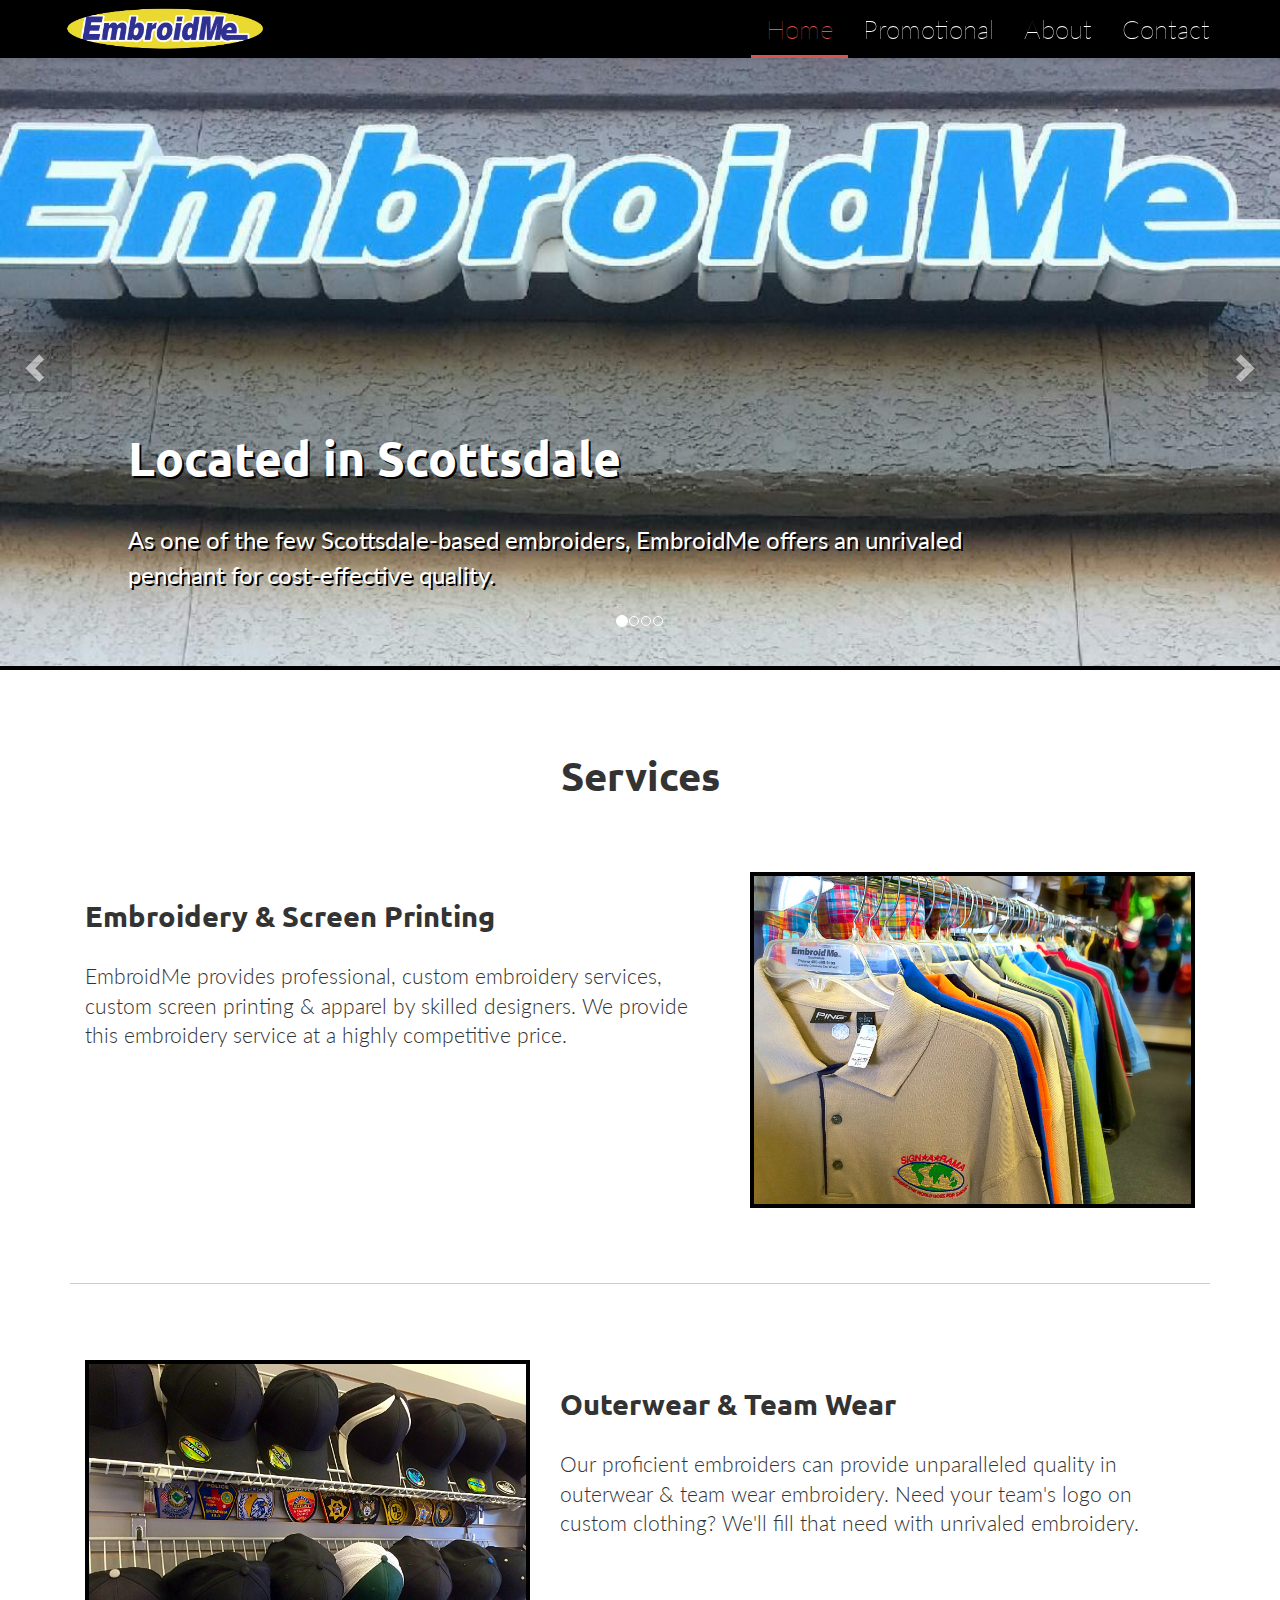
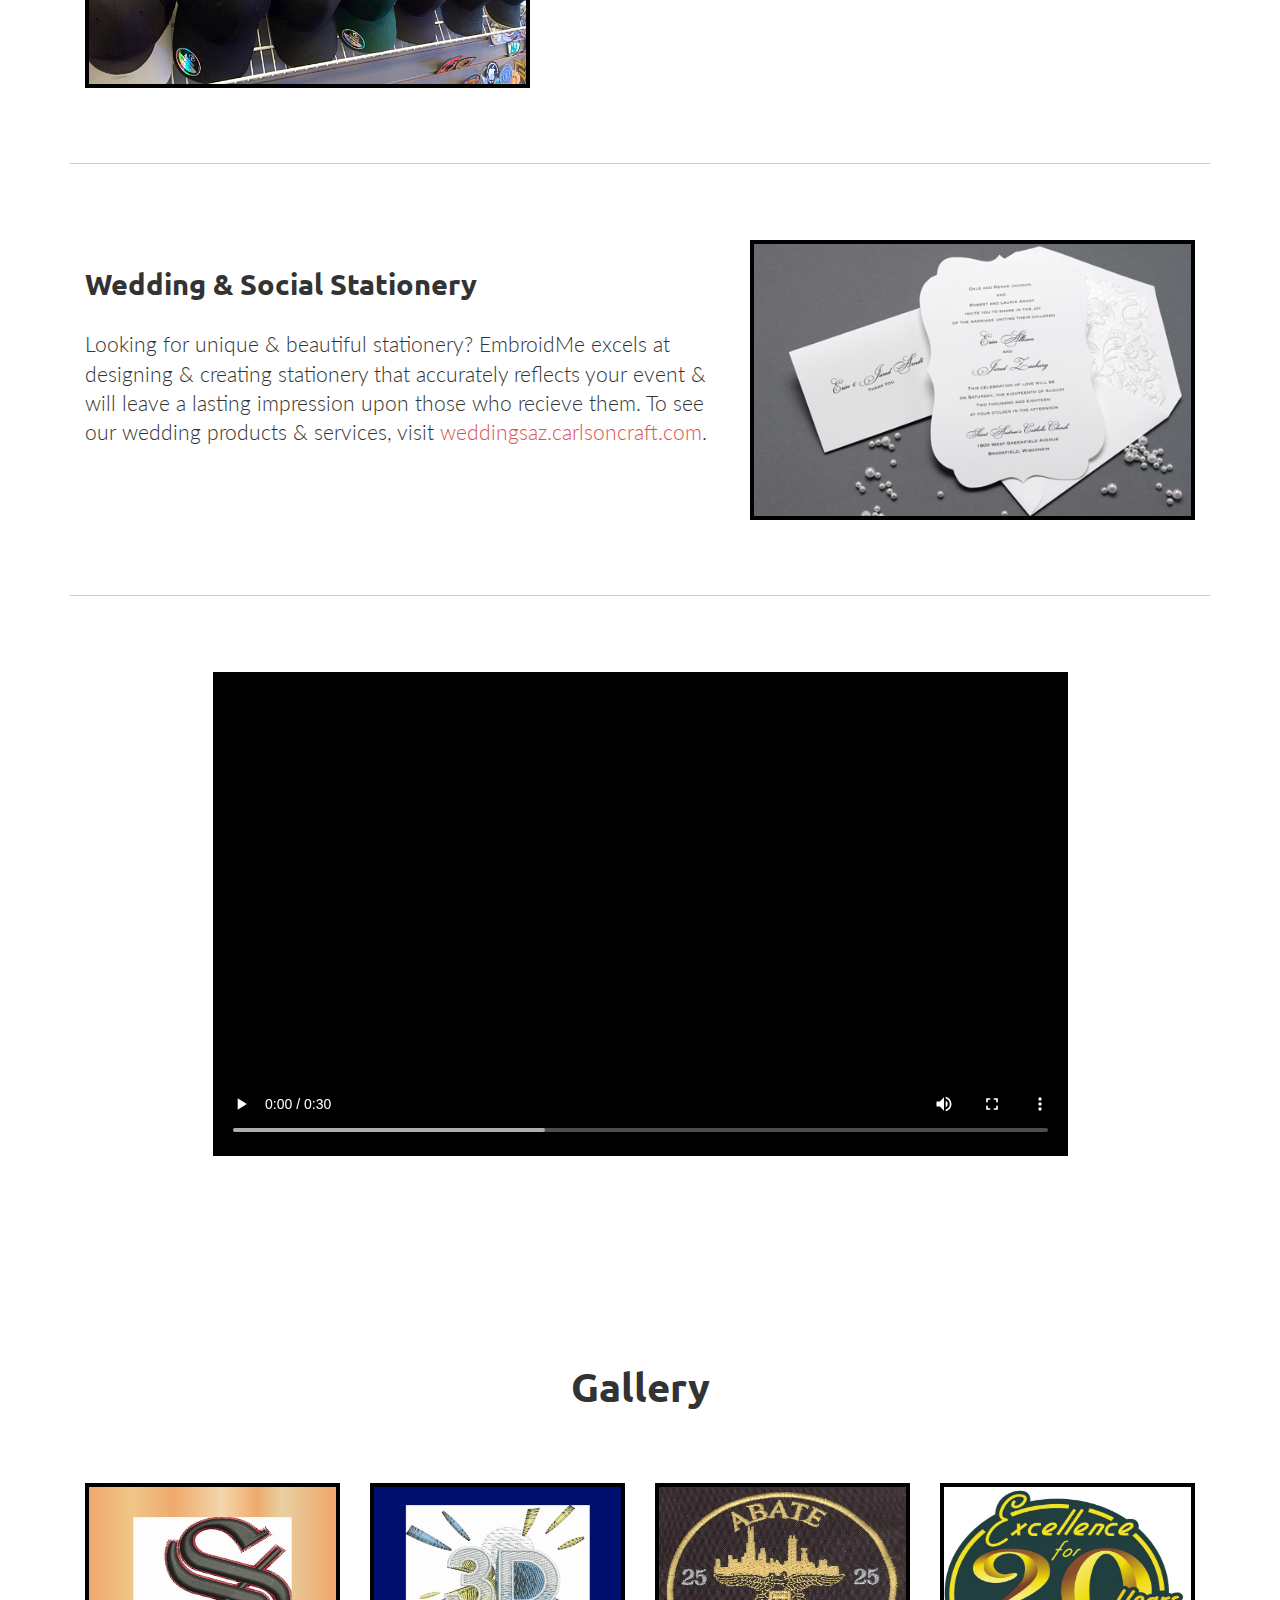
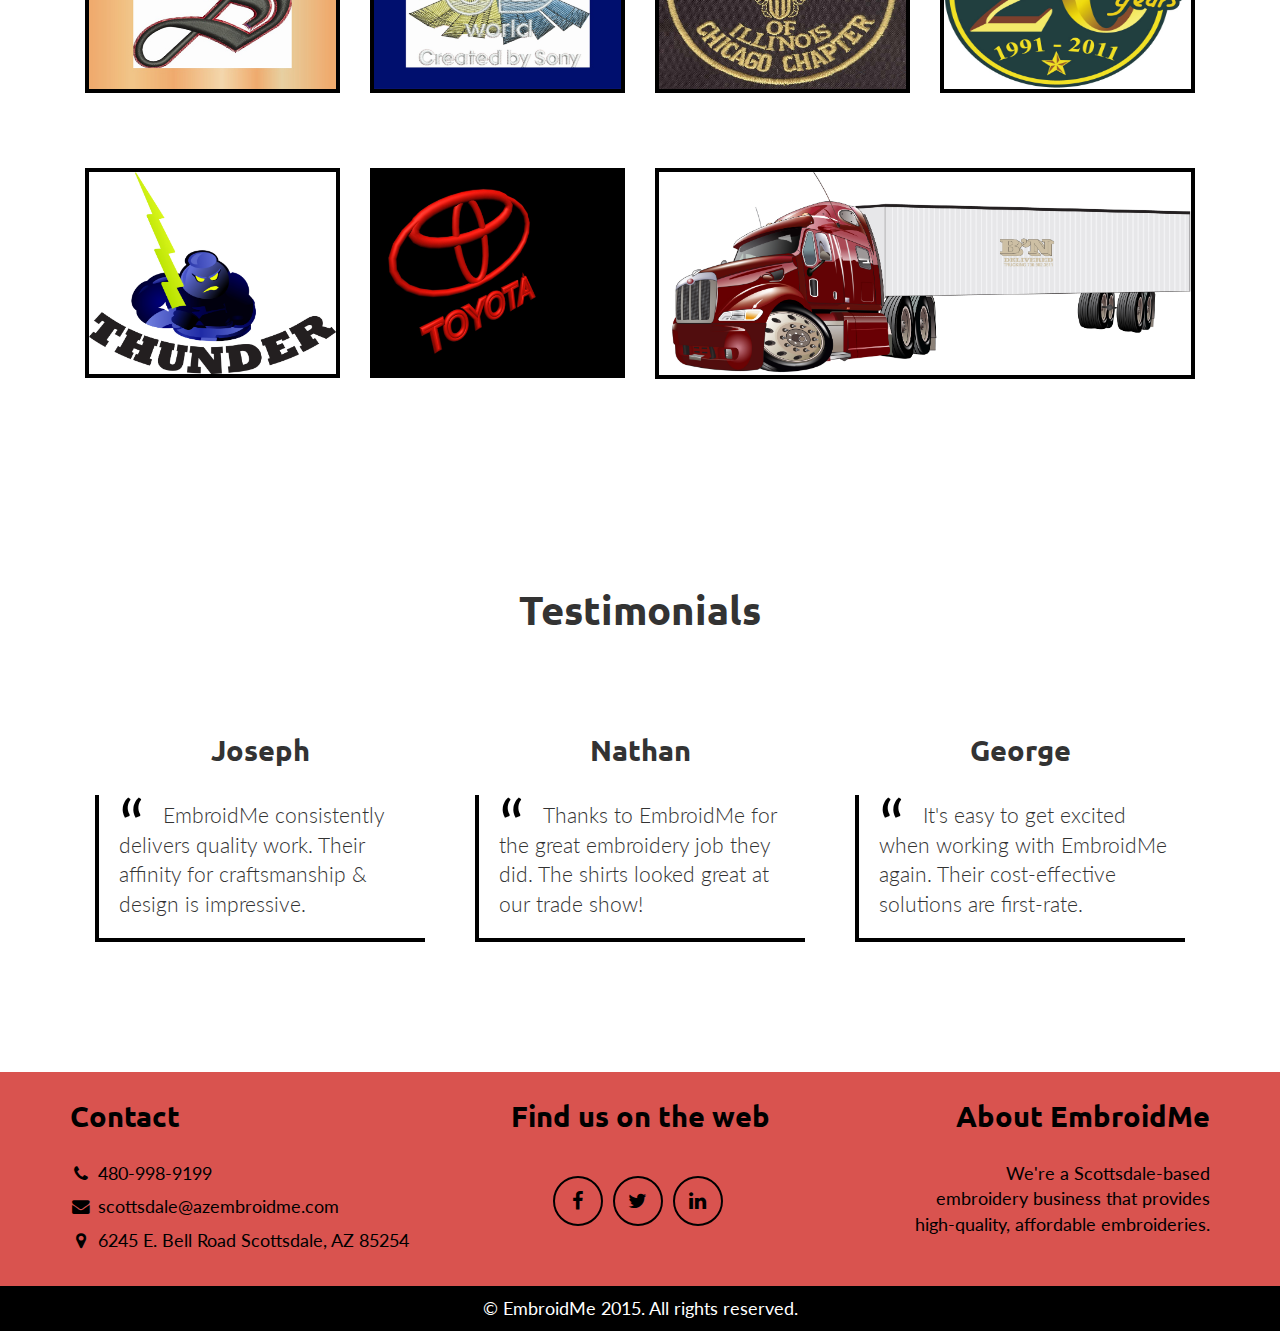
==== commit 84d23d84: "IMGS" ====
--- a/index.html
+++ b/index.html
@@ -1 +1 @@
-<!DOCTYPE html><html lang="en"><head><title>EmbroidMe</title><meta charset="utf-8"><meta http-equiv="X-UA-Compatible" content="IE=edge"><meta name="viewport" content="width=device-width, initial-scale=1"><meta name="description" content="AZEmbroidMe is a Scottsdale-based embroider that creates cost-effective, high-quality embroideries."><meta name="keywords" content="embroidme, azembroidme, embroidery, embroider, embroid, scottsdale, quality, monogramming, business cards, branding, artwork, logo, digitizing, brochures, clothes, clothing"><link href="http://fonts.googleapis.com/css?family=Ubuntu" rel="stylesheet" type="text/css"><link href="http://fonts.googleapis.com/css?family=Lato" rel="stylesheet" type="text/css"><link href="http://maxcdn.bootstrapcdn.com/font-awesome/4.2.0/css/font-awesome.min.css" rel="stylesheet"><link href="https://maxcdn.bootstrapcdn.com/bootstrap/3.3.1/css/bootstrap.min.css" rel="stylesheet" type="text/css"><link href="css/misc.css" rel="stylesheet" type="text/css"><link href="css/index.css" rel="stylesheet" type="text/css"></head><body><nav class="navbar navbar-fixed-top"><div class="container"><div class="navbar-header"><div class="navbar-brand"><img src="img/logo.png"></div><button type="button" data-toggle="collapse" data-target="#navbar" aria-expanded="false" aria-controls="navbar" class="navbar-toggle collapsed"><span class="sr-only">Toggle navigation</span><span class="icon-bar"></span><span class="icon-bar"></span><span class="icon-bar"></span></button></div><div id="navbar" class="navbar-collapse collapse"><ul class="nav navbar-nav navbar-right"><li><a href="index.html">Home</a></li><li><a href="promotional.html">Promotional</a></li><li><a href="about.html">About</a></li><li><a href="contact.html">Contact</a></li></ul></div></div></nav><section id="intro"><div id="intro-carousel" data-ride="carousel" class="carousel slide"><ol class="carousel-indicators"><li data-target="#intro-carousel" data-slide-to="0" class="active"></li><li data-target="#intro-carousel" data-slide-to="1"></li><li data-target="#intro-carousel" data-slide-to="2"></li><li id="last-tab" data-target="#intro-carousel" data-slide-to="3"></li></ol><div role="listbox" class="carousel-inner"><div class="item active"><img src="img/ray2.jpg" alt="First slide"><div class="carousel-caption text-left"><h2>Located in Scottsdale</h2><p>As one of the few Scottsdale-based embroiders, EmbroidMe offers an unrivaled penchant for cost-effective quality.</p></div></div><div id="shortest" class="item"><img src="img/nimg4.jpg" alt="Second slide"><div class="carousel-caption"><h2>Excellent Craftsmanship</h2><p>EmbroidMe's professional embroiders relentlessly pursue exceptional quality. Our work will exceed your expectations.</p></div></div><div class="item coll"><img src="img/ray4.jpg" alt="Third slide"><img src="img/ray3.jpg" alt="Third slide"><div class="carousel-caption"><h2>Alteration & Tailoring</h2><p>We deliver exceptional work with shirts, blouses, jackets, blazers, zippers, dresses, skirts, gowns, leathers & numerous other items.</p></div></div><div id="last-slide" class="item"><img src="img/nimg5.jpg" alt="Fourth slide"><div class="carousel-caption"><h2>Complete Packages</h2><p>EmbroidMe is a team of professionals that works with businesses & organizations of all sizes to develop custom apparels & promotional accessories. We are able to serve the customer who wants one piece to 10,000! Complete packages available: embroidery & monogramming, screen printing & digital sublimation, rhine stone & weaving, banner & business cards, ingraining & flex light, over 700,000 promotional products & blanket, curtain, pillow, table cloth printing & more!</p></div></div></div><a href="#intro-carousel" role="button" data-slide="prev" class="left carousel-control"><span aria-hidden="true" class="glyphicon glyphicon-chevron-left"></span><span class="sr-only">Previous</span></a><a href="#intro-carousel" role="button" data-slide="next" class="right carousel-control"><span aria-hidden="true" class="glyphicon glyphicon-chevron-right"></span><span class="sr-only">Next</span></a></div></section><section id="services"><div class="container"><h2 class="home-heading text-center">Services</h2><div class="row"><div class="col-md-7"><h3 class="featurette-heading">Embroidery &amp; Screen Printing</h3><p class="lead">EmbroidMe provides professional, custom embroidery services, custom screen printing & apparel by skilled designers. We provide this embroidery service at a highly competitive price.</p></div><div class="col-md-5"><div class="sv-img pull-right"><img src="img/nimg7.jpg" alt="400x400" class="featurette-image img-responsive"></div></div></div><hr><div class="row"><div class="col-md-5"><div class="sv-img pull-left"><img src="img/nimg6.jpg" alt="400x400" class="featurette-image img-responsive"></div></div><div class="col-md-7"><h3 class="featurette-heading">Outerwear &amp; Team Wear</h3><p class="lead">Our proficient embroiders can provide unparalleled quality in outerwear & team wear embroidery. Need your team's logo on custom clothing? We'll fill that need with unrivaled embroidery.</p></div></div><hr><div class="row"><div class="col-md-7"><h3 class="featurette-heading">Wedding &amp; Social Stationery</h3><p class="lead">Looking for unique & beautiful stationery? EmbroidMe excels at designing & creating stationery that accurately reflects your event & will leave a lasting impression upon those who recieve them. To see our wedding products & services, visit <a href='http://weddingsaz.carlsoncraft.com/index.jsp'>weddingsaz.carlsoncraft.com</a>.</p></div><div class="col-md-5"><div class="sv-img pull-right"><img src="img/wedding.png" alt="400x400" class="featurette-image img-responsive"></div></div></div><hr><div class="row"><video controls onended="playNextVideo()"><source src="img/video1.mp4" type="video/mp4"></video></div></div></section><section id="gallery"><div class="container"><h2 class="home-heading text-center">Gallery</h2><div class="row"><div class="col-md-3"><img type="button" data-toggle="modal" data-target="#im1" src="img/im1.jpg"></div><div class="col-md-3"><img type="button" data-toggle="modal" data-target="#im2" src="img/im2.jpg"></div><div class="col-md-3"><img type="button" data-toggle="modal" data-target="#im3" src="img/im3.jpg"></div><div class="col-md-3"><img type="button" data-toggle="modal" data-target="#im4" src="img/im4.jpg"></div></div><div class="row"><div class="col-md-3"><img type="button" data-toggle="modal" data-target="#im5" src="img/im5.jpg"></div><div class="col-md-3"><img type="button" data-toggle="modal" data-target="#im6" src="img/im6.jpg"></div><div class="col-md-6"><img id="truck" type="button" data-toggle="modal" data-target="#im7" src="img/im7.jpg"></div></div></div></section><section id="reviews"><div class="container"><h2 class="home-heading text-center">Testimonials</h2><div class="row"><div class="col-md-4"><h3 class="featurette-heading text-center">Joseph</h3><blockquote><p class="lead">EmbroidMe consistently delivers quality work. Their affinity for craftsmanship & design is impressive.</p></blockquote></div><div class="col-md-4"><h3 class="featurette-heading text-center">Nathan</h3><blockquote><p class="lead">Thanks to EmbroidMe for the great embroidery job they did. The shirts looked great at our trade show!</p></blockquote></div><div class="col-md-4"><h3 class="featurette-heading text-center">George</h3><blockquote><p class="lead">It's easy to get excited when working with EmbroidMe again. Their cost-effective solutions are first-rate.</p></blockquote></div></div></div></section><div id="im1" tabindex="-1" role="dialog" aria-hidden="true" class="modal fade"><div class="modal-dialog"><div class="modal-content"><div class="modal-header"><button type="button" data-dismiss="modal" aria-label="Close" class="close"><span aria-hidden="true">&#215;</span></button></div><div class="modal-body"><img src="img/im1.jpg"></div></div></div></div><div id="im2" tabindex="-1" role="dialog" aria-hidden="true" class="modal fade"><div class="modal-dialog"><div class="modal-content"><div class="modal-header"><button type="button" data-dismiss="modal" aria-label="Close" class="close"><span aria-hidden="true">&#215;</span></button></div><div class="modal-body"><img src="img/im2.jpg"></div></div></div></div><div id="im3" tabindex="-1" role="dialog" aria-hidden="true" class="modal fade"><div class="modal-dialog"><div class="modal-content"><div class="modal-header"><button type="button" data-dismiss="modal" aria-label="Close" class="close"><span aria-hidden="true">&#215;</span></button></div><div class="modal-body"><img src="img/im3.jpg"></div></div></div></div><div id="im4" tabindex="-1" role="dialog" aria-hidden="true" class="modal fade"><div class="modal-dialog"><div class="modal-content"><div class="modal-header"><button type="button" data-dismiss="modal" aria-label="Close" class="close"><span aria-hidden="true">&#215;</span></button></div><div class="modal-body"><img src="img/im4.jpg"></div></div></div></div><div id="im5" tabindex="-1" role="dialog" aria-hidden="true" class="modal fade"><div class="modal-dialog"><div class="modal-content"><div class="modal-header"><button type="button" data-dismiss="modal" aria-label="Close" class="close"><span aria-hidden="true">&#215;</span></button></div><div class="modal-body"><img src="img/im5.jpg"></div></div></div></div><div id="im6" tabindex="-1" role="dialog" aria-hidden="true" class="modal fade"><div class="modal-dialog"><div class="modal-content"><div class="modal-header"><button type="button" data-dismiss="modal" aria-label="Close" class="close"><span aria-hidden="true">&#215;</span></button></div><div class="modal-body"><img src="img/im6.jpg"></div></div></div></div><div id="im7" tabindex="-1" role="dialog" aria-hidden="true" class="modal fade"><div class="modal-dialog"><div class="modal-content"><div class="modal-header"><button type="button" data-dismiss="modal" aria-label="Close" class="close"><span aria-hidden="true">&#215;</span></button></div><div class="modal-body"><img src="img/im7.jpg"></div></div></div></div><footer class="text-center"><div class="footer-above"><div class="container"><div class="row"><div class="footer-col col-md-4 text-left"><h3>Contact</h3><p class="hover-black"><i class="fa fa-fw fa-phone"></i><a href="tel:4809989199">480-998-9199</a></p><p class="hover-black"><i class="fa fa-fw fa-envelope"></i><a href="mailto:scottsdale@azembroidme.com">scottsdale@azembroidme.com</a></p><p class="hover-black"><i class="fa fa-fw fa-map-marker"></i>6245 E. Bell Road Scottsdale, AZ 85254</p></div><div class="footer-col col-md-4"><h3>Find us on the web</h3><ul class="list-inline"><li><a href="https://www.facebook.com/profile.php?id=100008908480991​" class="btn-social btn-outline"><i class="fa fa-fw fa-facebook"></i></a></li><li><a href="https://www.twitter.com/azembroidme" class="btn-social btn-outline"><i class="fa fa-fw fa-twitter"></i></a></li><li><a href="https://www.linkedin.com/pub/ray-maarouf/0/218/906/" class="btn-social btn-outline"><i class="fa fa-fw fa-linkedin"></i></a></li></ul></div><div class="footer-col col-md-4 text-right"><h3>About EmbroidMe</h3><p>We're a Scottsdale-based <br/> embroidery business that provides <br/> high-quality, affordable embroideries.</p></div></div></div></div><div class="footer-below"><div class="container"><div class="row"><div class="col-lg-12">&#169; EmbroidMe 2015. All rights reserved.</div></div></div></div></footer><script src="https://ajax.googleapis.com/ajax/libs/jquery/1.11.1/jquery.min.js" type="text/javascript"></script><script src="https://maxcdn.bootstrapcdn.com/bootstrap/3.3.1/js/bootstrap.min.js" type="text/javascript"></script><script src="js/index.js" type="text/javascript"></script></body></html>+<!DOCTYPE html><html lang="en"><head><title>EmbroidMe</title><meta charset="utf-8"><meta http-equiv="X-UA-Compatible" content="IE=edge"><meta name="viewport" content="width=device-width, initial-scale=1"><meta name="description" content="AZEmbroidMe is a Scottsdale-based embroider that creates cost-effective, high-quality embroideries."><meta name="keywords" content="embroidme, azembroidme, embroidery, embroider, embroid, scottsdale, quality, monogramming, business cards, branding, artwork, logo, digitizing, brochures, clothes, clothing"><link href="http://fonts.googleapis.com/css?family=Ubuntu" rel="stylesheet" type="text/css"><link href="http://fonts.googleapis.com/css?family=Lato" rel="stylesheet" type="text/css"><link href="http://maxcdn.bootstrapcdn.com/font-awesome/4.2.0/css/font-awesome.min.css" rel="stylesheet"><link href="https://maxcdn.bootstrapcdn.com/bootstrap/3.3.1/css/bootstrap.min.css" rel="stylesheet" type="text/css"><link href="css/misc.css" rel="stylesheet" type="text/css"><link href="css/index.css" rel="stylesheet" type="text/css"></head><body><nav class="navbar navbar-fixed-top"><div class="container"><div class="navbar-header"><div class="navbar-brand"><img src="img/logo.png"></div><button type="button" data-toggle="collapse" data-target="#navbar" aria-expanded="false" aria-controls="navbar" class="navbar-toggle collapsed"><span class="sr-only">Toggle navigation</span><span class="icon-bar"></span><span class="icon-bar"></span><span class="icon-bar"></span></button></div><div id="navbar" class="navbar-collapse collapse"><ul class="nav navbar-nav navbar-right"><li><a href="index.html">Home</a></li><li><a href="promotional.html">Promotional</a></li><li><a href="about.html">About</a></li><li><a href="contact.html">Contact</a></li></ul></div></div></nav><section id="intro"><div id="intro-carousel" data-ride="carousel" class="carousel slide"><ol class="carousel-indicators"><li data-target="#intro-carousel" data-slide-to="0" class="active"></li><li data-target="#intro-carousel" data-slide-to="1"></li><li data-target="#intro-carousel" data-slide-to="2"></li><li id="last-tab" data-target="#intro-carousel" data-slide-to="3"></li></ol><div role="listbox" class="carousel-inner"><div class="item active"><img src="img/ray2.jpg" alt="First slide"><div class="carousel-caption text-left"><h2>Located in Scottsdale</h2><p>As one of the few Scottsdale-based embroiders, EmbroidMe offers an unrivaled penchant for cost-effective quality.</p></div></div><div id="shortest" class="item"><img src="img/an5.jpg" alt="Second slide"><div class="carousel-caption"><h2>Excellent Craftsmanship</h2><p>EmbroidMe's professional embroiders relentlessly pursue exceptional quality. Our work will exceed your expectations.</p></div></div><div class="item coll"><img src="img/an1.jpg" alt="Third slide"><img src="img/an2.jpg" alt="Third slide"><div class="carousel-caption"><h2>Alteration & Tailoring</h2><p>We deliver exceptional work with shirts, blouses, jackets, blazers, zippers, dresses, skirts, gowns, leathers & numerous other items.</p></div></div><div id="last-slide" class="item coll"><img src="img/an3.jpg" alt="Fourth slide"><img src="img/an4.jpg" alt="Fourth slide"><div class="carousel-caption"><h2>Complete Packages</h2><p>EmbroidMe is a team of professionals that works with businesses & organizations of all sizes to develop custom apparels & promotional accessories. We are able to serve the customer who wants one piece to 10,000! Complete packages available: embroidery & monogramming, screen printing & digital sublimation, rhine stone & weaving, banner & business cards, ingraining & flex light, over 700,000 promotional products & blanket, curtain, pillow, table cloth printing & more!</p></div></div></div><a href="#intro-carousel" role="button" data-slide="prev" class="left carousel-control"><span aria-hidden="true" class="glyphicon glyphicon-chevron-left"></span><span class="sr-only">Previous</span></a><a href="#intro-carousel" role="button" data-slide="next" class="right carousel-control"><span aria-hidden="true" class="glyphicon glyphicon-chevron-right"></span><span class="sr-only">Next</span></a></div></section><section id="services"><div class="container"><h2 class="home-heading text-center">Services</h2><div class="row"><div class="col-md-7"><h3 class="featurette-heading">Embroidery &amp; Screen Printing</h3><p class="lead">EmbroidMe provides professional, custom embroidery services, custom screen printing & apparel by skilled designers. We provide this embroidery service at a highly competitive price.</p></div><div class="col-md-5"><div class="sv-img pull-right"><img src="img/nimg7.jpg" alt="400x400" class="featurette-image img-responsive"></div></div></div><hr><div class="row"><div class="col-md-5"><div class="sv-img pull-left"><img src="img/nimg6.jpg" alt="400x400" class="featurette-image img-responsive"></div></div><div class="col-md-7"><h3 class="featurette-heading">Outerwear &amp; Team Wear</h3><p class="lead">Our proficient embroiders can provide unparalleled quality in outerwear & team wear embroidery. Need your team's logo on custom clothing? We'll fill that need with unrivaled embroidery.</p></div></div><hr><div class="row"><div class="col-md-7"><h3 class="featurette-heading">Wedding &amp; Social Stationery</h3><p class="lead">Looking for unique & beautiful stationery? EmbroidMe excels at designing & creating stationery that accurately reflects your event & will leave a lasting impression upon those who recieve them. To see our wedding products & services, visit <a href='http://weddingsaz.carlsoncraft.com/index.jsp'>weddingsaz.carlsoncraft.com</a>.</p></div><div class="col-md-5"><div class="sv-img pull-right"><img src="img/wedding.png" alt="400x400" class="featurette-image img-responsive"></div></div></div><hr><div class="row"><video controls onended="playNextVideo()"><source src="img/video1.mp4" type="video/mp4"></video></div></div></section><section id="gallery"><div class="container"><h2 class="home-heading text-center">Gallery</h2><div class="row"><div class="col-md-3"><img type="button" data-toggle="modal" data-target="#im1" src="img/im1.jpg"></div><div class="col-md-3"><img type="button" data-toggle="modal" data-target="#im2" src="img/im2.jpg"></div><div class="col-md-3"><img type="button" data-toggle="modal" data-target="#im3" src="img/im3.jpg"></div><div class="col-md-3"><img type="button" data-toggle="modal" data-target="#im4" src="img/im4.jpg"></div></div><div class="row"><div class="col-md-3"><img type="button" data-toggle="modal" data-target="#im5" src="img/im5.jpg"></div><div class="col-md-3"><img type="button" data-toggle="modal" data-target="#im6" src="img/im6.jpg"></div><div class="col-md-6"><img id="truck" type="button" data-toggle="modal" data-target="#im7" src="img/im7.jpg"></div></div></div></section><section id="reviews"><div class="container"><h2 class="home-heading text-center">Testimonials</h2><div class="row"><div class="col-md-4"><h3 class="featurette-heading text-center">Joseph</h3><blockquote><p class="lead">EmbroidMe consistently delivers quality work. Their affinity for craftsmanship & design is impressive.</p></blockquote></div><div class="col-md-4"><h3 class="featurette-heading text-center">Nathan</h3><blockquote><p class="lead">Thanks to EmbroidMe for the great embroidery job they did. The shirts looked great at our trade show!</p></blockquote></div><div class="col-md-4"><h3 class="featurette-heading text-center">George</h3><blockquote><p class="lead">It's easy to get excited when working with EmbroidMe again. Their cost-effective solutions are first-rate.</p></blockquote></div></div></div></section><div id="im1" tabindex="-1" role="dialog" aria-hidden="true" class="modal fade"><div class="modal-dialog"><div class="modal-content"><div class="modal-header"><button type="button" data-dismiss="modal" aria-label="Close" class="close"><span aria-hidden="true">&#215;</span></button></div><div class="modal-body"><img src="img/im1.jpg"></div></div></div></div><div id="im2" tabindex="-1" role="dialog" aria-hidden="true" class="modal fade"><div class="modal-dialog"><div class="modal-content"><div class="modal-header"><button type="button" data-dismiss="modal" aria-label="Close" class="close"><span aria-hidden="true">&#215;</span></button></div><div class="modal-body"><img src="img/im2.jpg"></div></div></div></div><div id="im3" tabindex="-1" role="dialog" aria-hidden="true" class="modal fade"><div class="modal-dialog"><div class="modal-content"><div class="modal-header"><button type="button" data-dismiss="modal" aria-label="Close" class="close"><span aria-hidden="true">&#215;</span></button></div><div class="modal-body"><img src="img/im3.jpg"></div></div></div></div><div id="im4" tabindex="-1" role="dialog" aria-hidden="true" class="modal fade"><div class="modal-dialog"><div class="modal-content"><div class="modal-header"><button type="button" data-dismiss="modal" aria-label="Close" class="close"><span aria-hidden="true">&#215;</span></button></div><div class="modal-body"><img src="img/im4.jpg"></div></div></div></div><div id="im5" tabindex="-1" role="dialog" aria-hidden="true" class="modal fade"><div class="modal-dialog"><div class="modal-content"><div class="modal-header"><button type="button" data-dismiss="modal" aria-label="Close" class="close"><span aria-hidden="true">&#215;</span></button></div><div class="modal-body"><img src="img/im5.jpg"></div></div></div></div><div id="im6" tabindex="-1" role="dialog" aria-hidden="true" class="modal fade"><div class="modal-dialog"><div class="modal-content"><div class="modal-header"><button type="button" data-dismiss="modal" aria-label="Close" class="close"><span aria-hidden="true">&#215;</span></button></div><div class="modal-body"><img src="img/im6.jpg"></div></div></div></div><div id="im7" tabindex="-1" role="dialog" aria-hidden="true" class="modal fade"><div class="modal-dialog"><div class="modal-content"><div class="modal-header"><button type="button" data-dismiss="modal" aria-label="Close" class="close"><span aria-hidden="true">&#215;</span></button></div><div class="modal-body"><img src="img/im7.jpg"></div></div></div></div><footer class="text-center"><div class="footer-above"><div class="container"><div class="row"><div class="footer-col col-md-4 text-left"><h3>Contact</h3><p class="hover-black"><i class="fa fa-fw fa-phone"></i><a href="tel:4809989199">480-998-9199</a></p><p class="hover-black"><i class="fa fa-fw fa-envelope"></i><a href="mailto:scottsdale@azembroidme.com">scottsdale@azembroidme.com</a></p><p class="hover-black"><i class="fa fa-fw fa-map-marker"></i>6245 E. Bell Road Scottsdale, AZ 85254</p></div><div class="footer-col col-md-4"><h3>Find us on the web</h3><ul class="list-inline"><li><a href="https://www.facebook.com/profile.php?id=100008908480991​" class="btn-social btn-outline"><i class="fa fa-fw fa-facebook"></i></a></li><li><a href="https://www.twitter.com/azembroidme" class="btn-social btn-outline"><i class="fa fa-fw fa-twitter"></i></a></li><li><a href="https://www.linkedin.com/pub/ray-maarouf/0/218/906/" class="btn-social btn-outline"><i class="fa fa-fw fa-linkedin"></i></a></li></ul></div><div class="footer-col col-md-4 text-right"><h3>About EmbroidMe</h3><p>We're a Scottsdale-based <br/> embroidery business that provides <br/> high-quality, affordable embroideries.</p></div></div></div></div><div class="footer-below"><div class="container"><div class="row"><div class="col-lg-12">&#169; EmbroidMe 2015. All rights reserved.</div></div></div></div></footer><script src="https://ajax.googleapis.com/ajax/libs/jquery/1.11.1/jquery.min.js" type="text/javascript"></script><script src="https://maxcdn.bootstrapcdn.com/bootstrap/3.3.1/js/bootstrap.min.js" type="text/javascript"></script><script src="js/index.js" type="text/javascript"></script></body></html>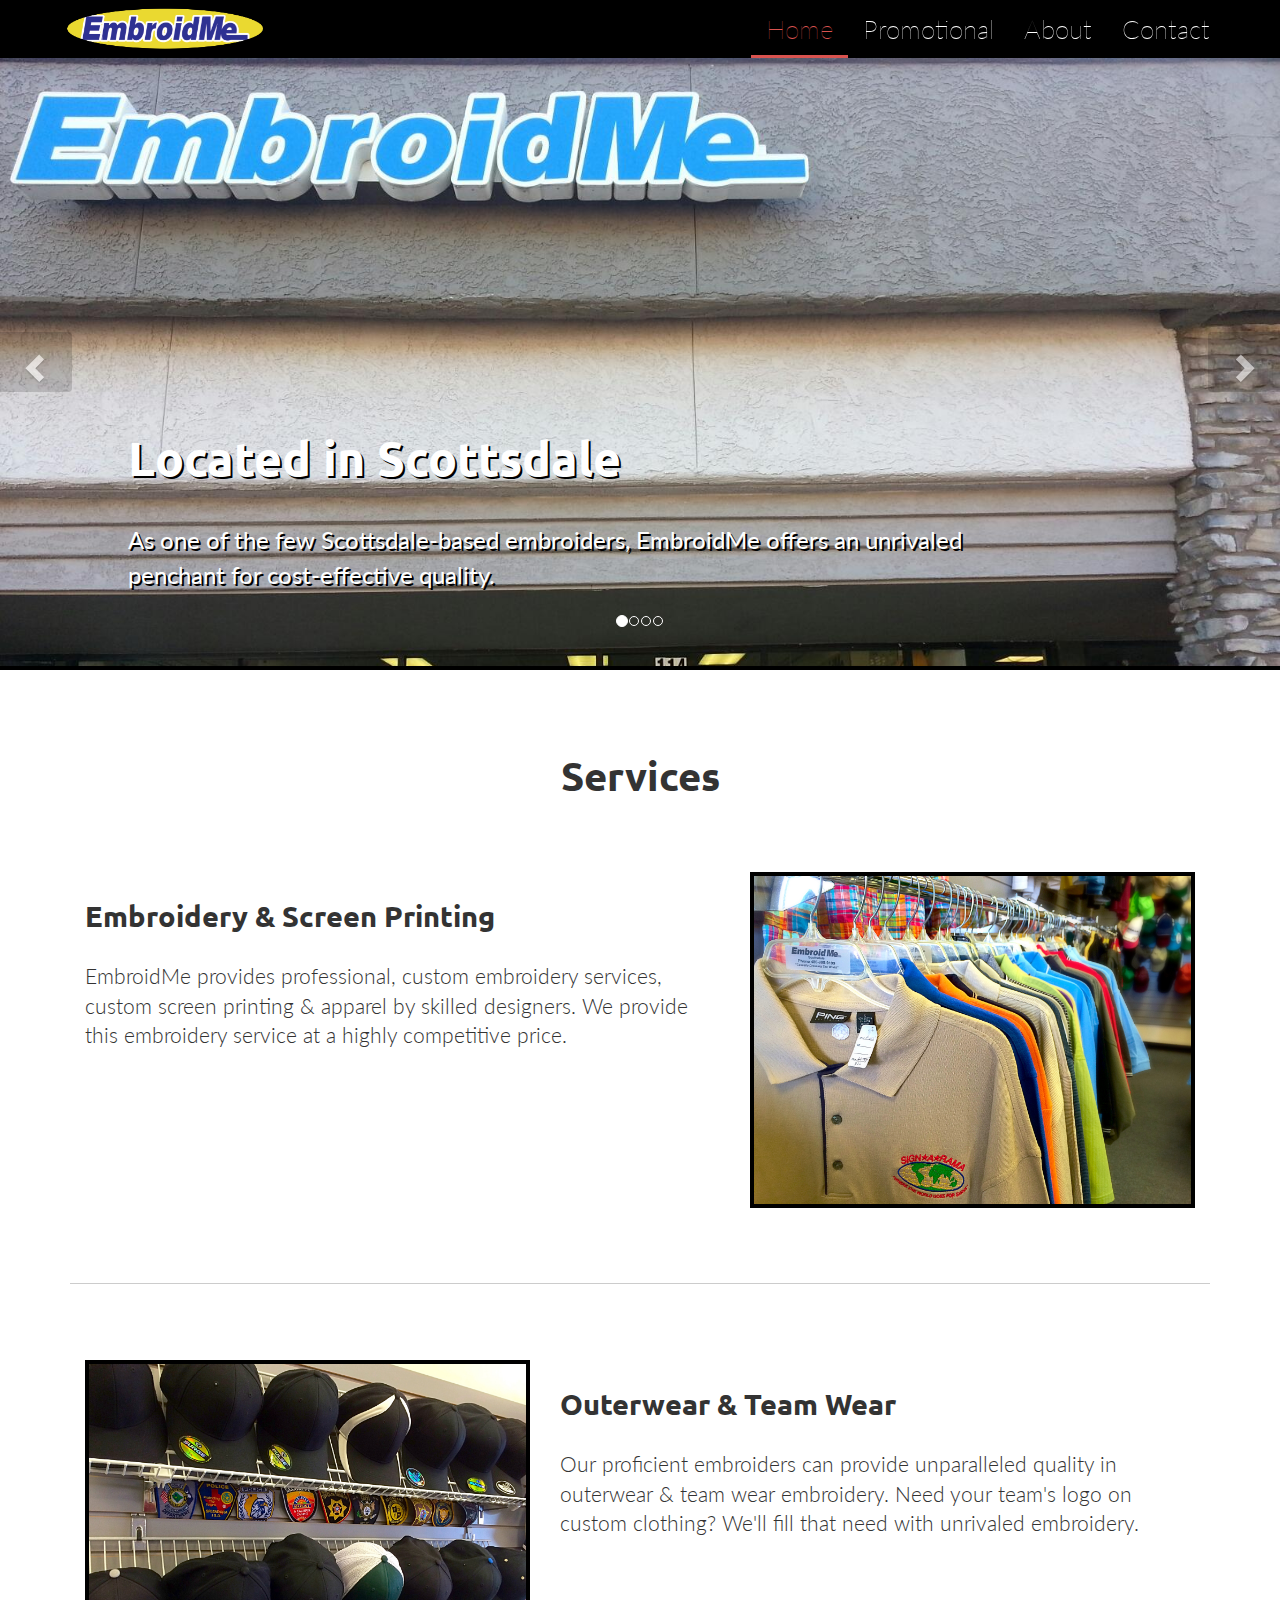
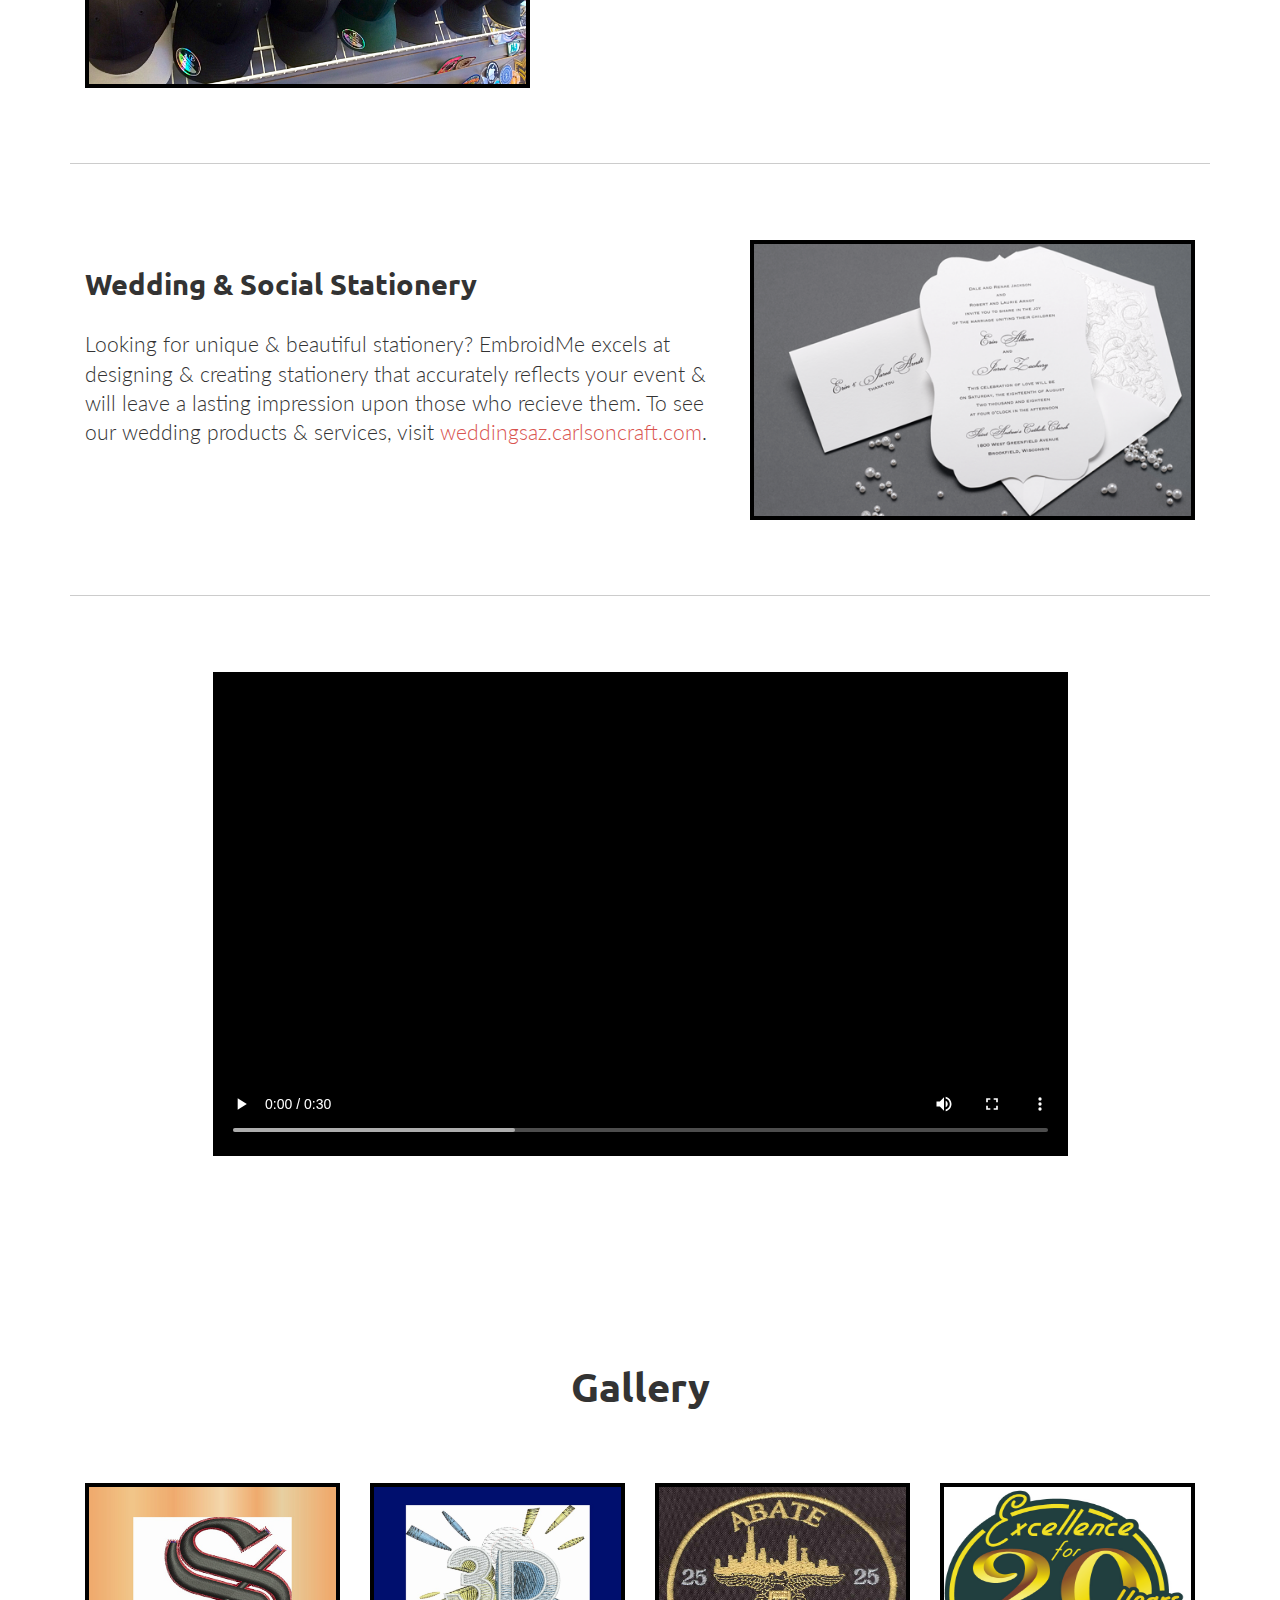
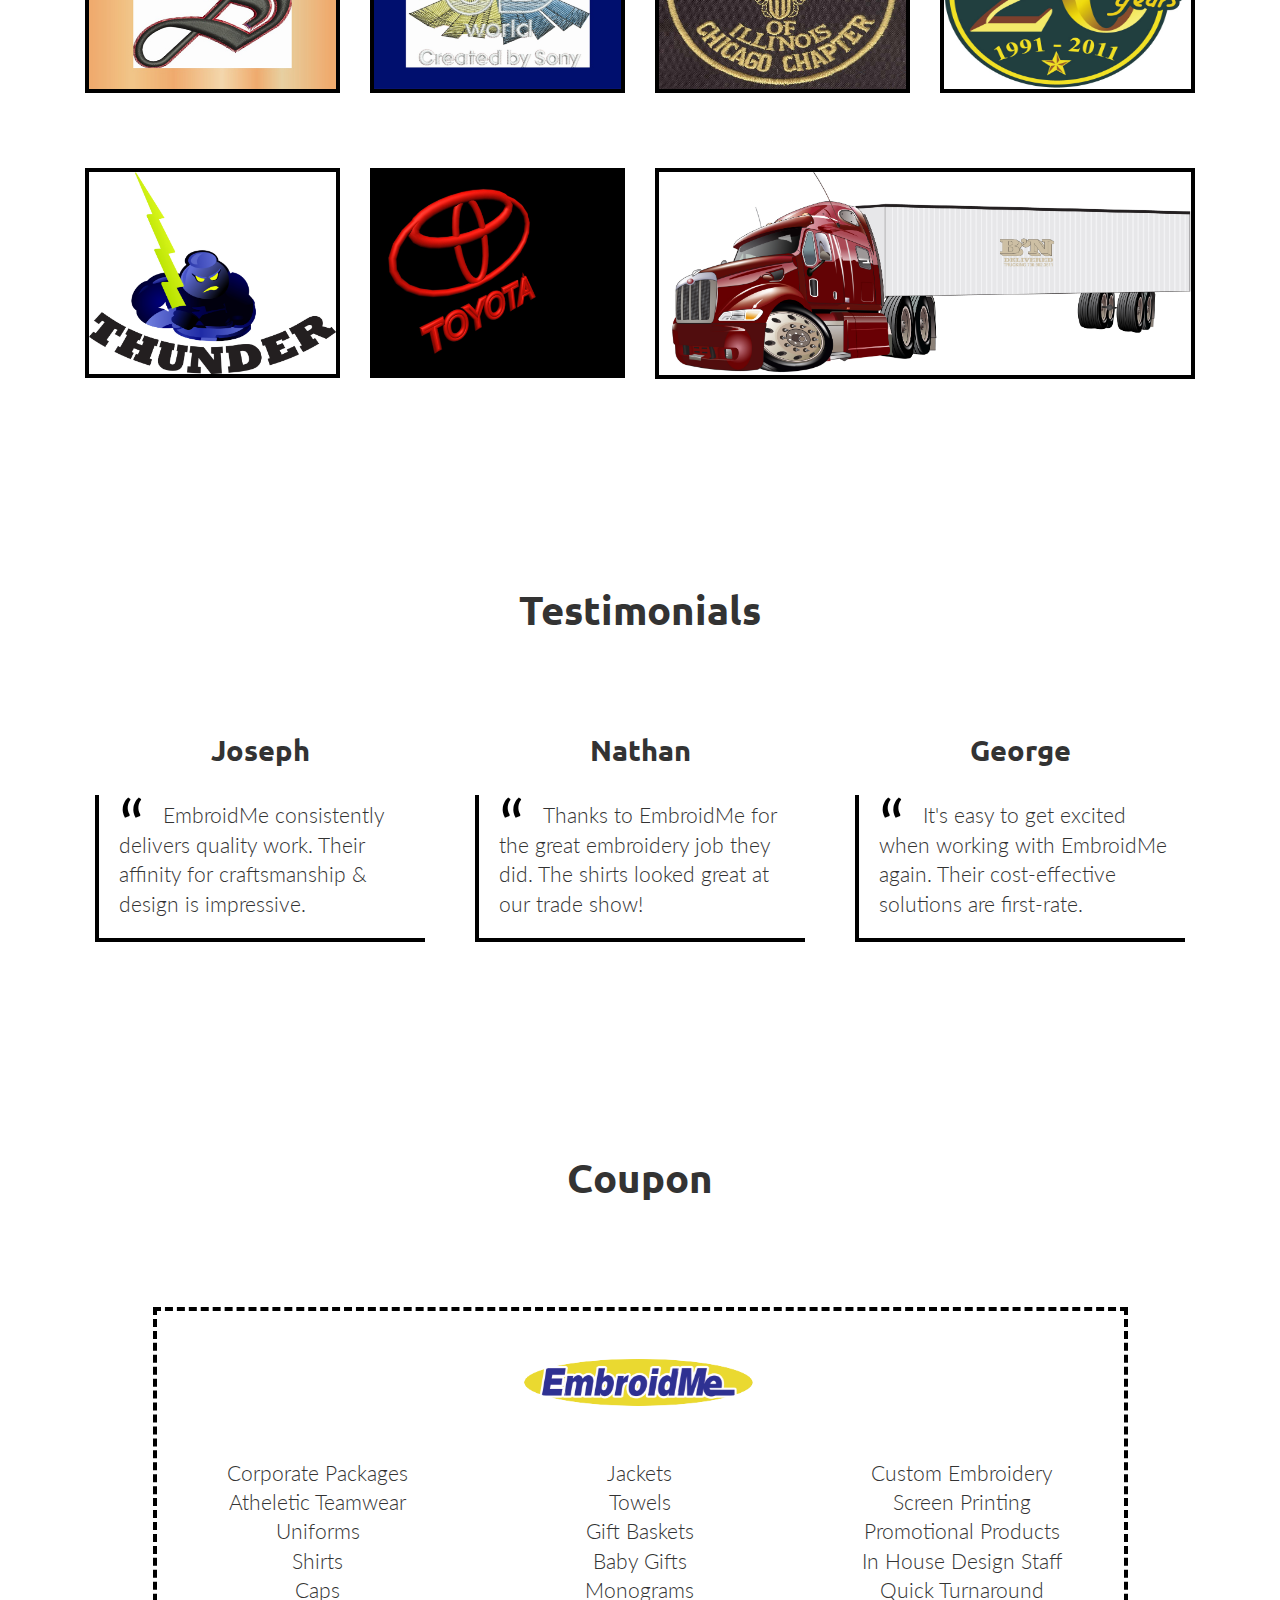
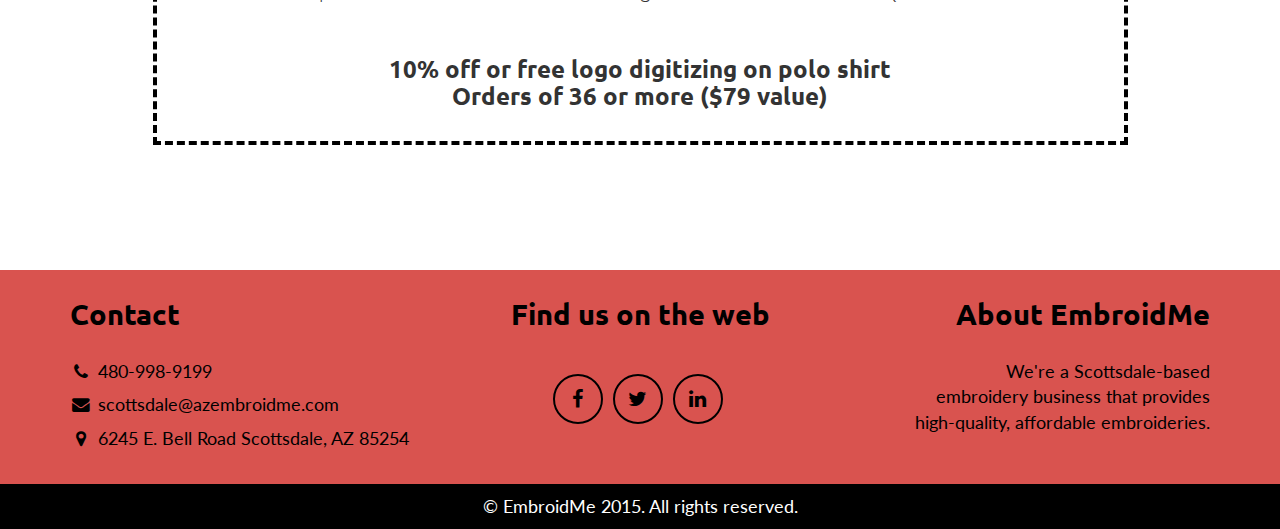
==== commit 4fd35e69: "Last?" ====
--- a/index.html
+++ b/index.html
@@ -1 +1 @@
-<!DOCTYPE html><html lang="en"><head><title>EmbroidMe</title><meta charset="utf-8"><meta http-equiv="X-UA-Compatible" content="IE=edge"><meta name="viewport" content="width=device-width, initial-scale=1"><meta name="description" content="AZEmbroidMe is a Scottsdale-based embroider that creates cost-effective, high-quality embroideries."><meta name="keywords" content="embroidme, azembroidme, embroidery, embroider, embroid, scottsdale, quality, monogramming, business cards, branding, artwork, logo, digitizing, brochures, clothes, clothing"><link href="http://fonts.googleapis.com/css?family=Ubuntu" rel="stylesheet" type="text/css"><link href="http://fonts.googleapis.com/css?family=Lato" rel="stylesheet" type="text/css"><link href="http://maxcdn.bootstrapcdn.com/font-awesome/4.2.0/css/font-awesome.min.css" rel="stylesheet"><link href="https://maxcdn.bootstrapcdn.com/bootstrap/3.3.1/css/bootstrap.min.css" rel="stylesheet" type="text/css"><link href="css/misc.css" rel="stylesheet" type="text/css"><link href="css/index.css" rel="stylesheet" type="text/css"></head><body><nav class="navbar navbar-fixed-top"><div class="container"><div class="navbar-header"><div class="navbar-brand"><img src="img/logo.png"></div><button type="button" data-toggle="collapse" data-target="#navbar" aria-expanded="false" aria-controls="navbar" class="navbar-toggle collapsed"><span class="sr-only">Toggle navigation</span><span class="icon-bar"></span><span class="icon-bar"></span><span class="icon-bar"></span></button></div><div id="navbar" class="navbar-collapse collapse"><ul class="nav navbar-nav navbar-right"><li><a href="index.html">Home</a></li><li><a href="promotional.html">Promotional</a></li><li><a href="about.html">About</a></li><li><a href="contact.html">Contact</a></li></ul></div></div></nav><section id="intro"><div id="intro-carousel" data-ride="carousel" class="carousel slide"><ol class="carousel-indicators"><li data-target="#intro-carousel" data-slide-to="0" class="active"></li><li data-target="#intro-carousel" data-slide-to="1"></li><li data-target="#intro-carousel" data-slide-to="2"></li><li id="last-tab" data-target="#intro-carousel" data-slide-to="3"></li></ol><div role="listbox" class="carousel-inner"><div class="item active"><img src="img/ray2.jpg" alt="First slide"><div class="carousel-caption text-left"><h2>Located in Scottsdale</h2><p>As one of the few Scottsdale-based embroiders, EmbroidMe offers an unrivaled penchant for cost-effective quality.</p></div></div><div id="shortest" class="item"><img src="img/an5.jpg" alt="Second slide"><div class="carousel-caption"><h2>Excellent Craftsmanship</h2><p>EmbroidMe's professional embroiders relentlessly pursue exceptional quality. Our work will exceed your expectations.</p></div></div><div class="item coll"><img src="img/an1.jpg" alt="Third slide"><img src="img/an2.jpg" alt="Third slide"><div class="carousel-caption"><h2>Alteration & Tailoring</h2><p>We deliver exceptional work with shirts, blouses, jackets, blazers, zippers, dresses, skirts, gowns, leathers & numerous other items.</p></div></div><div id="last-slide" class="item coll"><img src="img/an3.jpg" alt="Fourth slide"><img src="img/an4.jpg" alt="Fourth slide"><div class="carousel-caption"><h2>Complete Packages</h2><p>EmbroidMe is a team of professionals that works with businesses & organizations of all sizes to develop custom apparels & promotional accessories. We are able to serve the customer who wants one piece to 10,000! Complete packages available: embroidery & monogramming, screen printing & digital sublimation, rhine stone & weaving, banner & business cards, ingraining & flex light, over 700,000 promotional products & blanket, curtain, pillow, table cloth printing & more!</p></div></div></div><a href="#intro-carousel" role="button" data-slide="prev" class="left carousel-control"><span aria-hidden="true" class="glyphicon glyphicon-chevron-left"></span><span class="sr-only">Previous</span></a><a href="#intro-carousel" role="button" data-slide="next" class="right carousel-control"><span aria-hidden="true" class="glyphicon glyphicon-chevron-right"></span><span class="sr-only">Next</span></a></div></section><section id="services"><div class="container"><h2 class="home-heading text-center">Services</h2><div class="row"><div class="col-md-7"><h3 class="featurette-heading">Embroidery &amp; Screen Printing</h3><p class="lead">EmbroidMe provides professional, custom embroidery services, custom screen printing & apparel by skilled designers. We provide this embroidery service at a highly competitive price.</p></div><div class="col-md-5"><div class="sv-img pull-right"><img src="img/nimg7.jpg" alt="400x400" class="featurette-image img-responsive"></div></div></div><hr><div class="row"><div class="col-md-5"><div class="sv-img pull-left"><img src="img/nimg6.jpg" alt="400x400" class="featurette-image img-responsive"></div></div><div class="col-md-7"><h3 class="featurette-heading">Outerwear &amp; Team Wear</h3><p class="lead">Our proficient embroiders can provide unparalleled quality in outerwear & team wear embroidery. Need your team's logo on custom clothing? We'll fill that need with unrivaled embroidery.</p></div></div><hr><div class="row"><div class="col-md-7"><h3 class="featurette-heading">Wedding &amp; Social Stationery</h3><p class="lead">Looking for unique & beautiful stationery? EmbroidMe excels at designing & creating stationery that accurately reflects your event & will leave a lasting impression upon those who recieve them. To see our wedding products & services, visit <a href='http://weddingsaz.carlsoncraft.com/index.jsp'>weddingsaz.carlsoncraft.com</a>.</p></div><div class="col-md-5"><div class="sv-img pull-right"><img src="img/wedding.png" alt="400x400" class="featurette-image img-responsive"></div></div></div><hr><div class="row"><video controls onended="playNextVideo()"><source src="img/video1.mp4" type="video/mp4"></video></div></div></section><section id="gallery"><div class="container"><h2 class="home-heading text-center">Gallery</h2><div class="row"><div class="col-md-3"><img type="button" data-toggle="modal" data-target="#im1" src="img/im1.jpg"></div><div class="col-md-3"><img type="button" data-toggle="modal" data-target="#im2" src="img/im2.jpg"></div><div class="col-md-3"><img type="button" data-toggle="modal" data-target="#im3" src="img/im3.jpg"></div><div class="col-md-3"><img type="button" data-toggle="modal" data-target="#im4" src="img/im4.jpg"></div></div><div class="row"><div class="col-md-3"><img type="button" data-toggle="modal" data-target="#im5" src="img/im5.jpg"></div><div class="col-md-3"><img type="button" data-toggle="modal" data-target="#im6" src="img/im6.jpg"></div><div class="col-md-6"><img id="truck" type="button" data-toggle="modal" data-target="#im7" src="img/im7.jpg"></div></div></div></section><section id="reviews"><div class="container"><h2 class="home-heading text-center">Testimonials</h2><div class="row"><div class="col-md-4"><h3 class="featurette-heading text-center">Joseph</h3><blockquote><p class="lead">EmbroidMe consistently delivers quality work. Their affinity for craftsmanship & design is impressive.</p></blockquote></div><div class="col-md-4"><h3 class="featurette-heading text-center">Nathan</h3><blockquote><p class="lead">Thanks to EmbroidMe for the great embroidery job they did. The shirts looked great at our trade show!</p></blockquote></div><div class="col-md-4"><h3 class="featurette-heading text-center">George</h3><blockquote><p class="lead">It's easy to get excited when working with EmbroidMe again. Their cost-effective solutions are first-rate.</p></blockquote></div></div></div></section><div id="im1" tabindex="-1" role="dialog" aria-hidden="true" class="modal fade"><div class="modal-dialog"><div class="modal-content"><div class="modal-header"><button type="button" data-dismiss="modal" aria-label="Close" class="close"><span aria-hidden="true">&#215;</span></button></div><div class="modal-body"><img src="img/im1.jpg"></div></div></div></div><div id="im2" tabindex="-1" role="dialog" aria-hidden="true" class="modal fade"><div class="modal-dialog"><div class="modal-content"><div class="modal-header"><button type="button" data-dismiss="modal" aria-label="Close" class="close"><span aria-hidden="true">&#215;</span></button></div><div class="modal-body"><img src="img/im2.jpg"></div></div></div></div><div id="im3" tabindex="-1" role="dialog" aria-hidden="true" class="modal fade"><div class="modal-dialog"><div class="modal-content"><div class="modal-header"><button type="button" data-dismiss="modal" aria-label="Close" class="close"><span aria-hidden="true">&#215;</span></button></div><div class="modal-body"><img src="img/im3.jpg"></div></div></div></div><div id="im4" tabindex="-1" role="dialog" aria-hidden="true" class="modal fade"><div class="modal-dialog"><div class="modal-content"><div class="modal-header"><button type="button" data-dismiss="modal" aria-label="Close" class="close"><span aria-hidden="true">&#215;</span></button></div><div class="modal-body"><img src="img/im4.jpg"></div></div></div></div><div id="im5" tabindex="-1" role="dialog" aria-hidden="true" class="modal fade"><div class="modal-dialog"><div class="modal-content"><div class="modal-header"><button type="button" data-dismiss="modal" aria-label="Close" class="close"><span aria-hidden="true">&#215;</span></button></div><div class="modal-body"><img src="img/im5.jpg"></div></div></div></div><div id="im6" tabindex="-1" role="dialog" aria-hidden="true" class="modal fade"><div class="modal-dialog"><div class="modal-content"><div class="modal-header"><button type="button" data-dismiss="modal" aria-label="Close" class="close"><span aria-hidden="true">&#215;</span></button></div><div class="modal-body"><img src="img/im6.jpg"></div></div></div></div><div id="im7" tabindex="-1" role="dialog" aria-hidden="true" class="modal fade"><div class="modal-dialog"><div class="modal-content"><div class="modal-header"><button type="button" data-dismiss="modal" aria-label="Close" class="close"><span aria-hidden="true">&#215;</span></button></div><div class="modal-body"><img src="img/im7.jpg"></div></div></div></div><footer class="text-center"><div class="footer-above"><div class="container"><div class="row"><div class="footer-col col-md-4 text-left"><h3>Contact</h3><p class="hover-black"><i class="fa fa-fw fa-phone"></i><a href="tel:4809989199">480-998-9199</a></p><p class="hover-black"><i class="fa fa-fw fa-envelope"></i><a href="mailto:scottsdale@azembroidme.com">scottsdale@azembroidme.com</a></p><p class="hover-black"><i class="fa fa-fw fa-map-marker"></i>6245 E. Bell Road Scottsdale, AZ 85254</p></div><div class="footer-col col-md-4"><h3>Find us on the web</h3><ul class="list-inline"><li><a href="https://www.facebook.com/profile.php?id=100008908480991​" class="btn-social btn-outline"><i class="fa fa-fw fa-facebook"></i></a></li><li><a href="https://www.twitter.com/azembroidme" class="btn-social btn-outline"><i class="fa fa-fw fa-twitter"></i></a></li><li><a href="https://www.linkedin.com/pub/ray-maarouf/0/218/906/" class="btn-social btn-outline"><i class="fa fa-fw fa-linkedin"></i></a></li></ul></div><div class="footer-col col-md-4 text-right"><h3>About EmbroidMe</h3><p>We're a Scottsdale-based <br/> embroidery business that provides <br/> high-quality, affordable embroideries.</p></div></div></div></div><div class="footer-below"><div class="container"><div class="row"><div class="col-lg-12">&#169; EmbroidMe 2015. All rights reserved.</div></div></div></div></footer><script src="https://ajax.googleapis.com/ajax/libs/jquery/1.11.1/jquery.min.js" type="text/javascript"></script><script src="https://maxcdn.bootstrapcdn.com/bootstrap/3.3.1/js/bootstrap.min.js" type="text/javascript"></script><script src="js/index.js" type="text/javascript"></script></body></html>+<!DOCTYPE html><html lang="en"><head><title>EmbroidMe</title><meta charset="utf-8"><meta http-equiv="X-UA-Compatible" content="IE=edge"><meta name="viewport" content="width=device-width, initial-scale=1"><meta name="description" content="AZEmbroidMe is a Scottsdale-based embroider that creates cost-effective, high-quality embroideries."><meta name="keywords" content="embroidme, azembroidme, embroidery, embroider, embroid, scottsdale, quality, monogramming, business cards, branding, artwork, logo, digitizing, brochures, clothes, clothing"><link href="http://fonts.googleapis.com/css?family=Ubuntu" rel="stylesheet" type="text/css"><link href="http://fonts.googleapis.com/css?family=Lato" rel="stylesheet" type="text/css"><link href="http://maxcdn.bootstrapcdn.com/font-awesome/4.2.0/css/font-awesome.min.css" rel="stylesheet"><link href="https://maxcdn.bootstrapcdn.com/bootstrap/3.3.1/css/bootstrap.min.css" rel="stylesheet" type="text/css"><link href="css/misc.css" rel="stylesheet" type="text/css"><link href="css/index.css" rel="stylesheet" type="text/css"></head><body><nav class="navbar navbar-fixed-top"><div class="container"><div class="navbar-header"><div class="navbar-brand"><img src="img/logo.png"></div><button type="button" data-toggle="collapse" data-target="#navbar" aria-expanded="false" aria-controls="navbar" class="navbar-toggle collapsed"><span class="sr-only">Toggle navigation</span><span class="icon-bar"></span><span class="icon-bar"></span><span class="icon-bar"></span></button></div><div id="navbar" class="navbar-collapse collapse"><ul class="nav navbar-nav navbar-right"><li><a href="index.html">Home</a></li><li><a href="promotional.html">Promotional</a></li><li><a href="about.html">About</a></li><li><a href="contact.html">Contact</a></li></ul></div></div></nav><section id="intro"><div id="intro-carousel" data-ride="carousel" class="carousel slide"><ol class="carousel-indicators"><li data-target="#intro-carousel" data-slide-to="0" class="active"></li><li data-target="#intro-carousel" data-slide-to="1"></li><li data-target="#intro-carousel" data-slide-to="2"></li><li id="last-tab" data-target="#intro-carousel" data-slide-to="3"></li></ol><div role="listbox" class="carousel-inner"><div class="item active"><img src="img/newfront.jpg" alt="First slide"><div class="carousel-caption text-left"><h2>Located in Scottsdale</h2><p>As one of the few Scottsdale-based embroiders, EmbroidMe offers an unrivaled penchant for cost-effective quality.</p></div></div><div id="shortest" class="item"><img src="img/an5.jpg" alt="Second slide"><div class="carousel-caption"><h2>Excellent Craftsmanship</h2><p>EmbroidMe's professional embroiders relentlessly pursue exceptional quality. Our work will exceed your expectations.</p></div></div><div class="item coll"><img src="img/an1.jpg" alt="Third slide"><img src="img/an2.jpg" alt="Third slide"><div class="carousel-caption"><h2>Alteration & Tailoring</h2><p>We deliver exceptional work with shirts, blouses, jackets, blazers, zippers, dresses, skirts, gowns, leathers & numerous other items.</p></div></div><div id="last-slide" class="item coll"><img src="img/an3.jpg" alt="Fourth slide"><img src="img/an4.jpg" alt="Fourth slide"><div class="carousel-caption"><h2>Complete Packages</h2><p>EmbroidMe is a team of professionals that works with businesses & organizations of all sizes to develop custom apparels & promotional accessories. We are able to serve the customer who wants one piece to 10,000! Complete packages available: embroidery & monogramming, screen printing & digital sublimation, rhine stone & weaving, banner & business cards, ingraining & flex light, over 700,000 promotional products & blanket, curtain, pillow, table cloth printing & more!</p></div></div></div><a href="#intro-carousel" role="button" data-slide="prev" class="left carousel-control"><span aria-hidden="true" class="glyphicon glyphicon-chevron-left"></span><span class="sr-only">Previous</span></a><a href="#intro-carousel" role="button" data-slide="next" class="right carousel-control"><span aria-hidden="true" class="glyphicon glyphicon-chevron-right"></span><span class="sr-only">Next</span></a></div></section><section id="services"><div class="container"><h2 class="home-heading text-center">Services</h2><div class="row"><div class="col-md-7"><h3 class="featurette-heading">Embroidery &amp; Screen Printing</h3><p class="lead">EmbroidMe provides professional, custom embroidery services, custom screen printing & apparel by skilled designers. We provide this embroidery service at a highly competitive price.</p></div><div class="col-md-5"><div class="sv-img pull-right"><img src="img/nimg7.jpg" alt="400x400" class="featurette-image img-responsive"></div></div></div><hr><div class="row"><div class="col-md-5"><div class="sv-img pull-left"><img src="img/nimg6.jpg" alt="400x400" class="featurette-image img-responsive"></div></div><div class="col-md-7"><h3 class="featurette-heading">Outerwear &amp; Team Wear</h3><p class="lead">Our proficient embroiders can provide unparalleled quality in outerwear & team wear embroidery. Need your team's logo on custom clothing? We'll fill that need with unrivaled embroidery.</p></div></div><hr><div class="row"><div class="col-md-7"><h3 class="featurette-heading">Wedding &amp; Social Stationery</h3><p class="lead">Looking for unique & beautiful stationery? EmbroidMe excels at designing & creating stationery that accurately reflects your event & will leave a lasting impression upon those who recieve them. To see our wedding products & services, visit <a href='http://weddingsaz.carlsoncraft.com/index.jsp'>weddingsaz.carlsoncraft.com</a>.</p></div><div class="col-md-5"><div class="sv-img pull-right"><img src="img/wedding.png" alt="400x400" class="featurette-image img-responsive"></div></div></div><hr><div class="row"><video controls onended="playNextVideo()"><source src="img/video1.mp4" type="video/mp4"></video></div></div></section><section id="gallery"><div class="container"><h2 class="home-heading text-center">Gallery</h2><div class="row"><div class="col-md-3"><img type="button" data-toggle="modal" data-target="#im1" src="img/im1.jpg"></div><div class="col-md-3"><img type="button" data-toggle="modal" data-target="#im2" src="img/im2.jpg"></div><div class="col-md-3"><img type="button" data-toggle="modal" data-target="#im3" src="img/im3.jpg"></div><div class="col-md-3"><img type="button" data-toggle="modal" data-target="#im4" src="img/im4.jpg"></div></div><div class="row"><div class="col-md-3"><img type="button" data-toggle="modal" data-target="#im5" src="img/im5.jpg"></div><div class="col-md-3"><img type="button" data-toggle="modal" data-target="#im6" src="img/im6.jpg"></div><div class="col-md-6"><img id="truck" type="button" data-toggle="modal" data-target="#im7" src="img/im7.jpg"></div></div></div></section><section id="reviews"><div class="container"><h2 class="home-heading text-center">Testimonials</h2><div class="row"><div class="col-md-4"><h3 class="featurette-heading text-center">Joseph</h3><blockquote><p class="lead">EmbroidMe consistently delivers quality work. Their affinity for craftsmanship & design is impressive.</p></blockquote></div><div class="col-md-4"><h3 class="featurette-heading text-center">Nathan</h3><blockquote><p class="lead">Thanks to EmbroidMe for the great embroidery job they did. The shirts looked great at our trade show!</p></blockquote></div><div class="col-md-4"><h3 class="featurette-heading text-center">George</h3><blockquote><p class="lead">It's easy to get excited when working with EmbroidMe again. Their cost-effective solutions are first-rate.</p></blockquote></div></div></div></section><section id="coupon" class="text-center"><div class="container"><h2 class="home-heading">Coupon</h2><div class="row"><div class="col-md-10 col-md-push-1 cutout"><div class="row"><div class="col-md-12"><img src="img/logo.png"></div></div><br><div class="row"><div class="col-md-4"><ul class="lead"><li>Corporate Packages</li><li>Atheletic Teamwear</li><li>Uniforms</li><li>Shirts</li><li>Caps</li></ul></div><div class="col-md-4"><ul class="lead"><li>Jackets</li><li>Towels</li><li>Gift Baskets</li><li>Baby Gifts</li><li>Monograms</li></ul></div><div class="col-md-4"><ul class="lead"><li>Custom Embroidery</li><li>Screen Printing</li><li>Promotional Products</li><li>In House Design Staff</li><li>Quick Turnaround</li></ul></div></div><div class="row"><h4>10% off or free logo digitizing on polo shirt <br/> Orders of 36 or more ($79 value)</h4></div></div></div></div></section><div id="im1" tabindex="-1" role="dialog" aria-hidden="true" class="modal fade"><div class="modal-dialog"><div class="modal-content"><div class="modal-header"><button type="button" data-dismiss="modal" aria-label="Close" class="close"><span aria-hidden="true">&#215;</span></button></div><div class="modal-body"><img src="img/im1.jpg"></div></div></div></div><div id="im2" tabindex="-1" role="dialog" aria-hidden="true" class="modal fade"><div class="modal-dialog"><div class="modal-content"><div class="modal-header"><button type="button" data-dismiss="modal" aria-label="Close" class="close"><span aria-hidden="true">&#215;</span></button></div><div class="modal-body"><img src="img/im2.jpg"></div></div></div></div><div id="im3" tabindex="-1" role="dialog" aria-hidden="true" class="modal fade"><div class="modal-dialog"><div class="modal-content"><div class="modal-header"><button type="button" data-dismiss="modal" aria-label="Close" class="close"><span aria-hidden="true">&#215;</span></button></div><div class="modal-body"><img src="img/im3.jpg"></div></div></div></div><div id="im4" tabindex="-1" role="dialog" aria-hidden="true" class="modal fade"><div class="modal-dialog"><div class="modal-content"><div class="modal-header"><button type="button" data-dismiss="modal" aria-label="Close" class="close"><span aria-hidden="true">&#215;</span></button></div><div class="modal-body"><img src="img/im4.jpg"></div></div></div></div><div id="im5" tabindex="-1" role="dialog" aria-hidden="true" class="modal fade"><div class="modal-dialog"><div class="modal-content"><div class="modal-header"><button type="button" data-dismiss="modal" aria-label="Close" class="close"><span aria-hidden="true">&#215;</span></button></div><div class="modal-body"><img src="img/im5.jpg"></div></div></div></div><div id="im6" tabindex="-1" role="dialog" aria-hidden="true" class="modal fade"><div class="modal-dialog"><div class="modal-content"><div class="modal-header"><button type="button" data-dismiss="modal" aria-label="Close" class="close"><span aria-hidden="true">&#215;</span></button></div><div class="modal-body"><img src="img/im6.jpg"></div></div></div></div><div id="im7" tabindex="-1" role="dialog" aria-hidden="true" class="modal fade"><div class="modal-dialog"><div class="modal-content"><div class="modal-header"><button type="button" data-dismiss="modal" aria-label="Close" class="close"><span aria-hidden="true">&#215;</span></button></div><div class="modal-body"><img src="img/im7.jpg"></div></div></div></div><footer class="text-center"><div class="footer-above"><div class="container"><div class="row"><div class="footer-col col-md-4 text-left"><h3>Contact</h3><p class="hover-black"><i class="fa fa-fw fa-phone"></i><a href="tel:4809989199">480-998-9199</a></p><p class="hover-black"><i class="fa fa-fw fa-envelope"></i><a href="mailto:scottsdale@azembroidme.com">scottsdale@azembroidme.com</a></p><p class="hover-black"><i class="fa fa-fw fa-map-marker"></i>6245 E. Bell Road Scottsdale, AZ 85254</p></div><div class="footer-col col-md-4"><h3>Find us on the web</h3><ul class="list-inline"><li><a href="https://www.facebook.com/profile.php?id=100008908480991​" class="btn-social btn-outline"><i class="fa fa-fw fa-facebook"></i></a></li><li><a href="https://www.twitter.com/azembroidme" class="btn-social btn-outline"><i class="fa fa-fw fa-twitter"></i></a></li><li><a href="https://www.linkedin.com/pub/ray-maarouf/0/218/906/" class="btn-social btn-outline"><i class="fa fa-fw fa-linkedin"></i></a></li></ul></div><div class="footer-col col-md-4 text-right"><h3>About EmbroidMe</h3><p>We're a Scottsdale-based <br/> embroidery business that provides <br/> high-quality, affordable embroideries.</p></div></div></div></div><div class="footer-below"><div class="container"><div class="row"><div class="col-lg-12">&#169; EmbroidMe 2015. All rights reserved.</div></div></div></div></footer><script src="https://ajax.googleapis.com/ajax/libs/jquery/1.11.1/jquery.min.js" type="text/javascript"></script><script src="https://maxcdn.bootstrapcdn.com/bootstrap/3.3.1/js/bootstrap.min.js" type="text/javascript"></script><script src="js/index.js" type="text/javascript"></script></body></html>--- a/css/index.css
+++ b/css/index.css
@@ -147,7 +147,7 @@
 
 
 
-#services, #reviews, #products, #contact, #gallery {
+#services, #reviews, #products, #contact, #gallery, #coupon {
   position: relative;
   padding: 50px 0 50px 0;
 }
@@ -191,6 +191,25 @@
 #truck {
   width: 100%;
 }
+
+
+#coupon img {
+  width: 260px;
+  margin: 0 auto;
+  margin-top: 40px;
+}
+
+#coupon ul {
+  list-style: none;
+  padding: 0;
+}
+
+#coupon .cutout {
+  border: 4px dashed black;
+  margin: 75px 0 75px 0;
+}
+
+
 
 .modal-dialog {
   width: 75%;
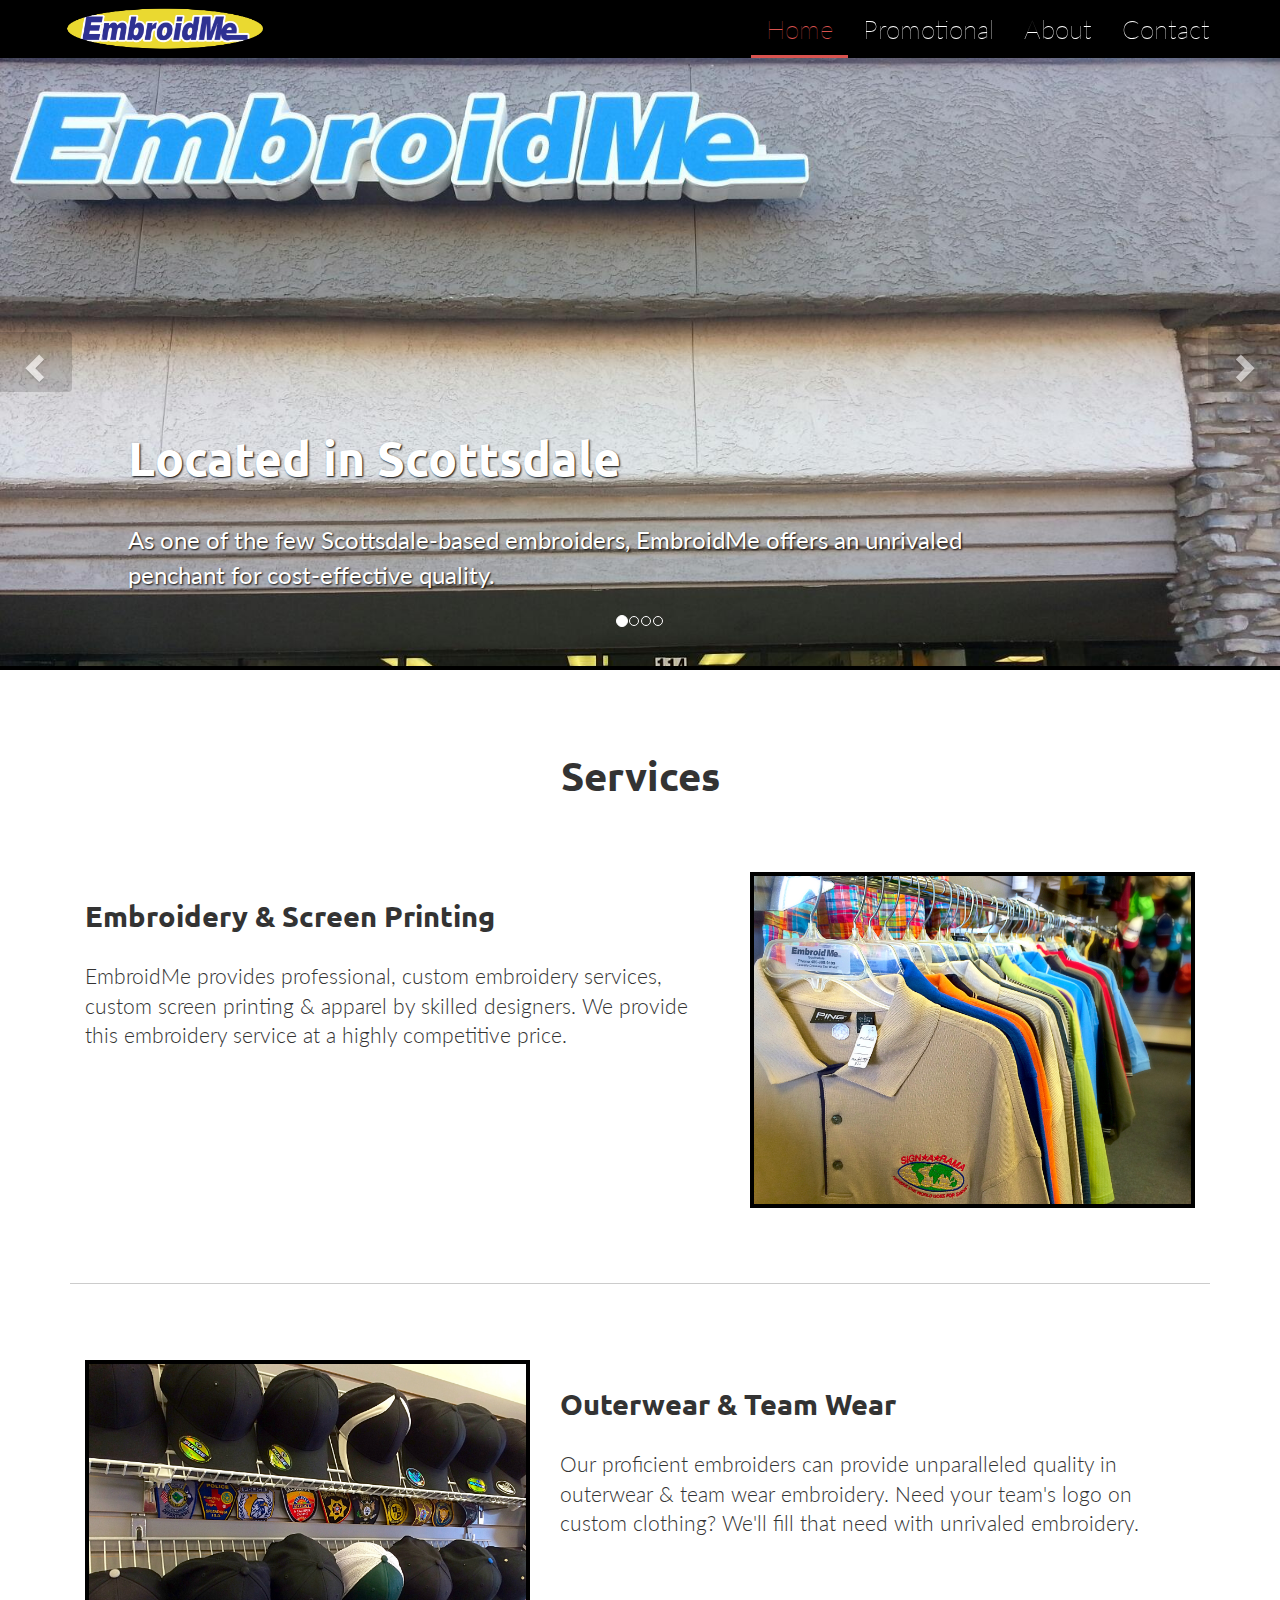
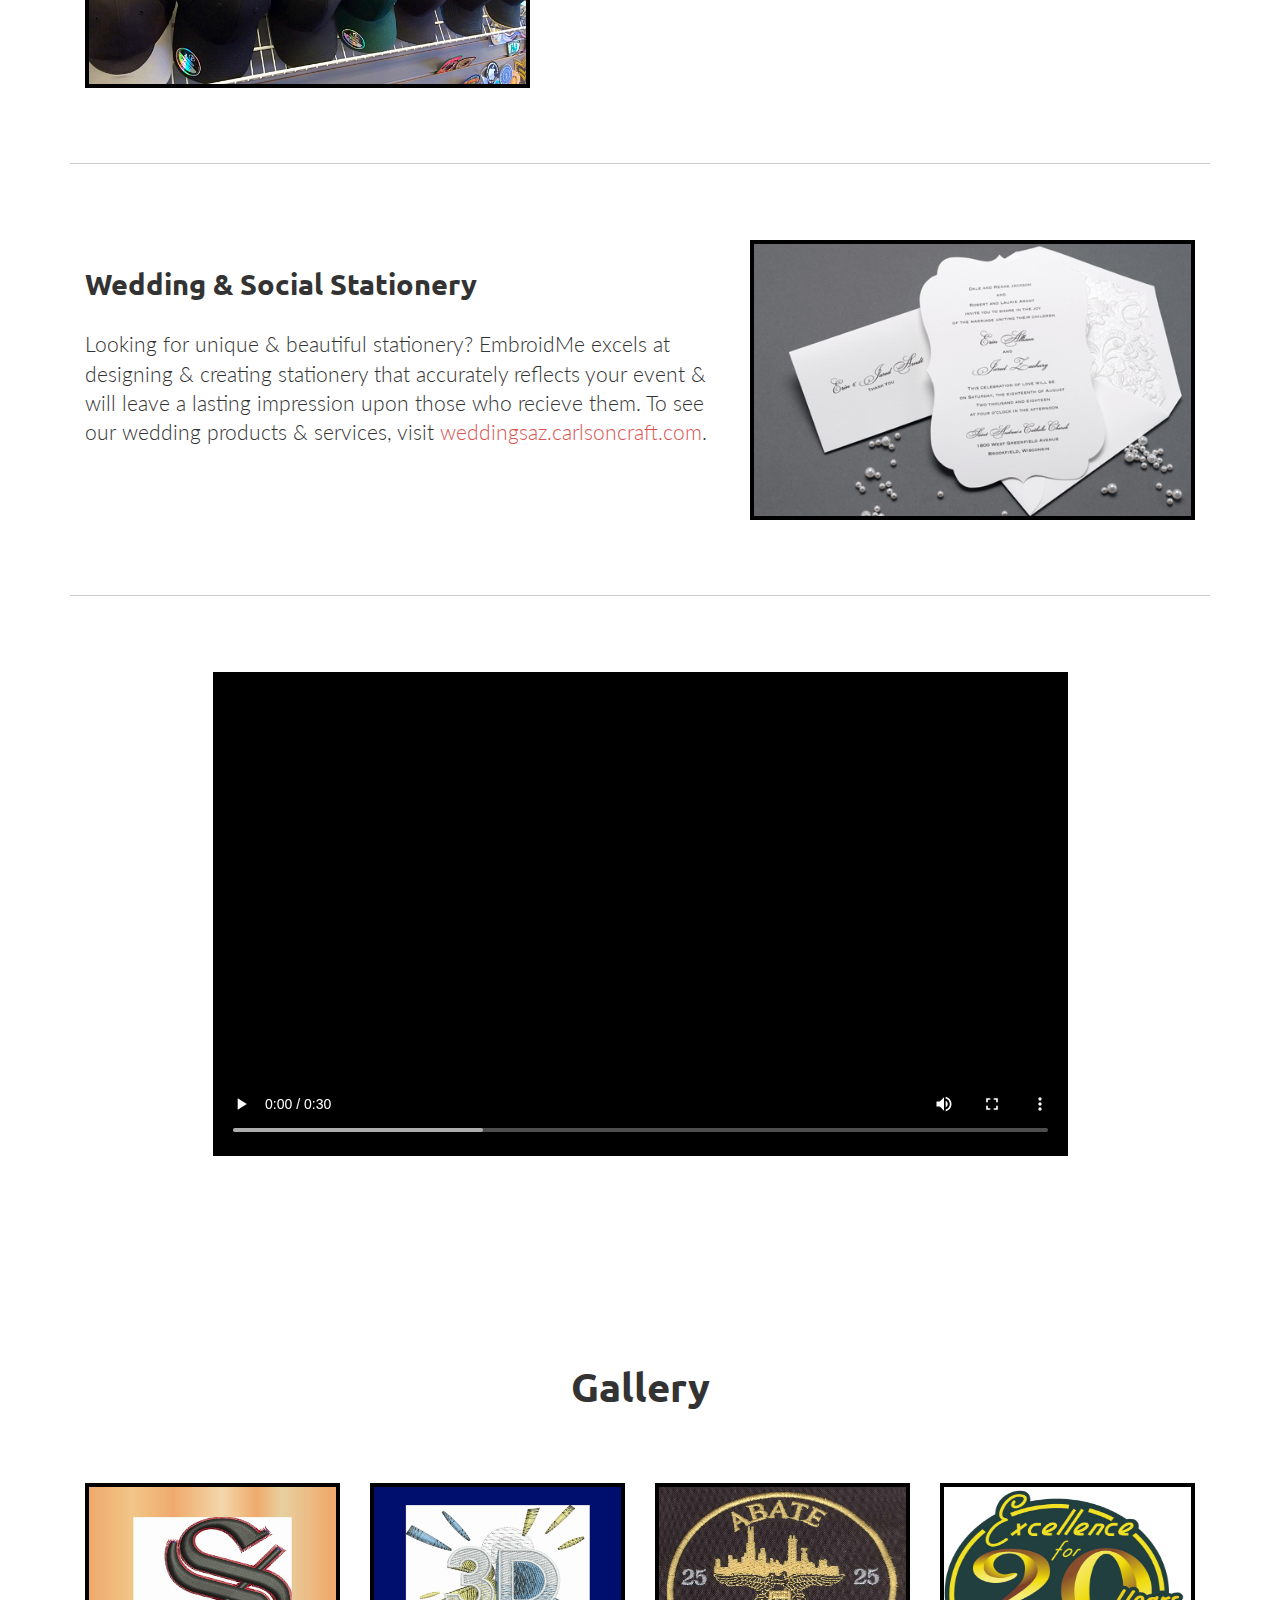
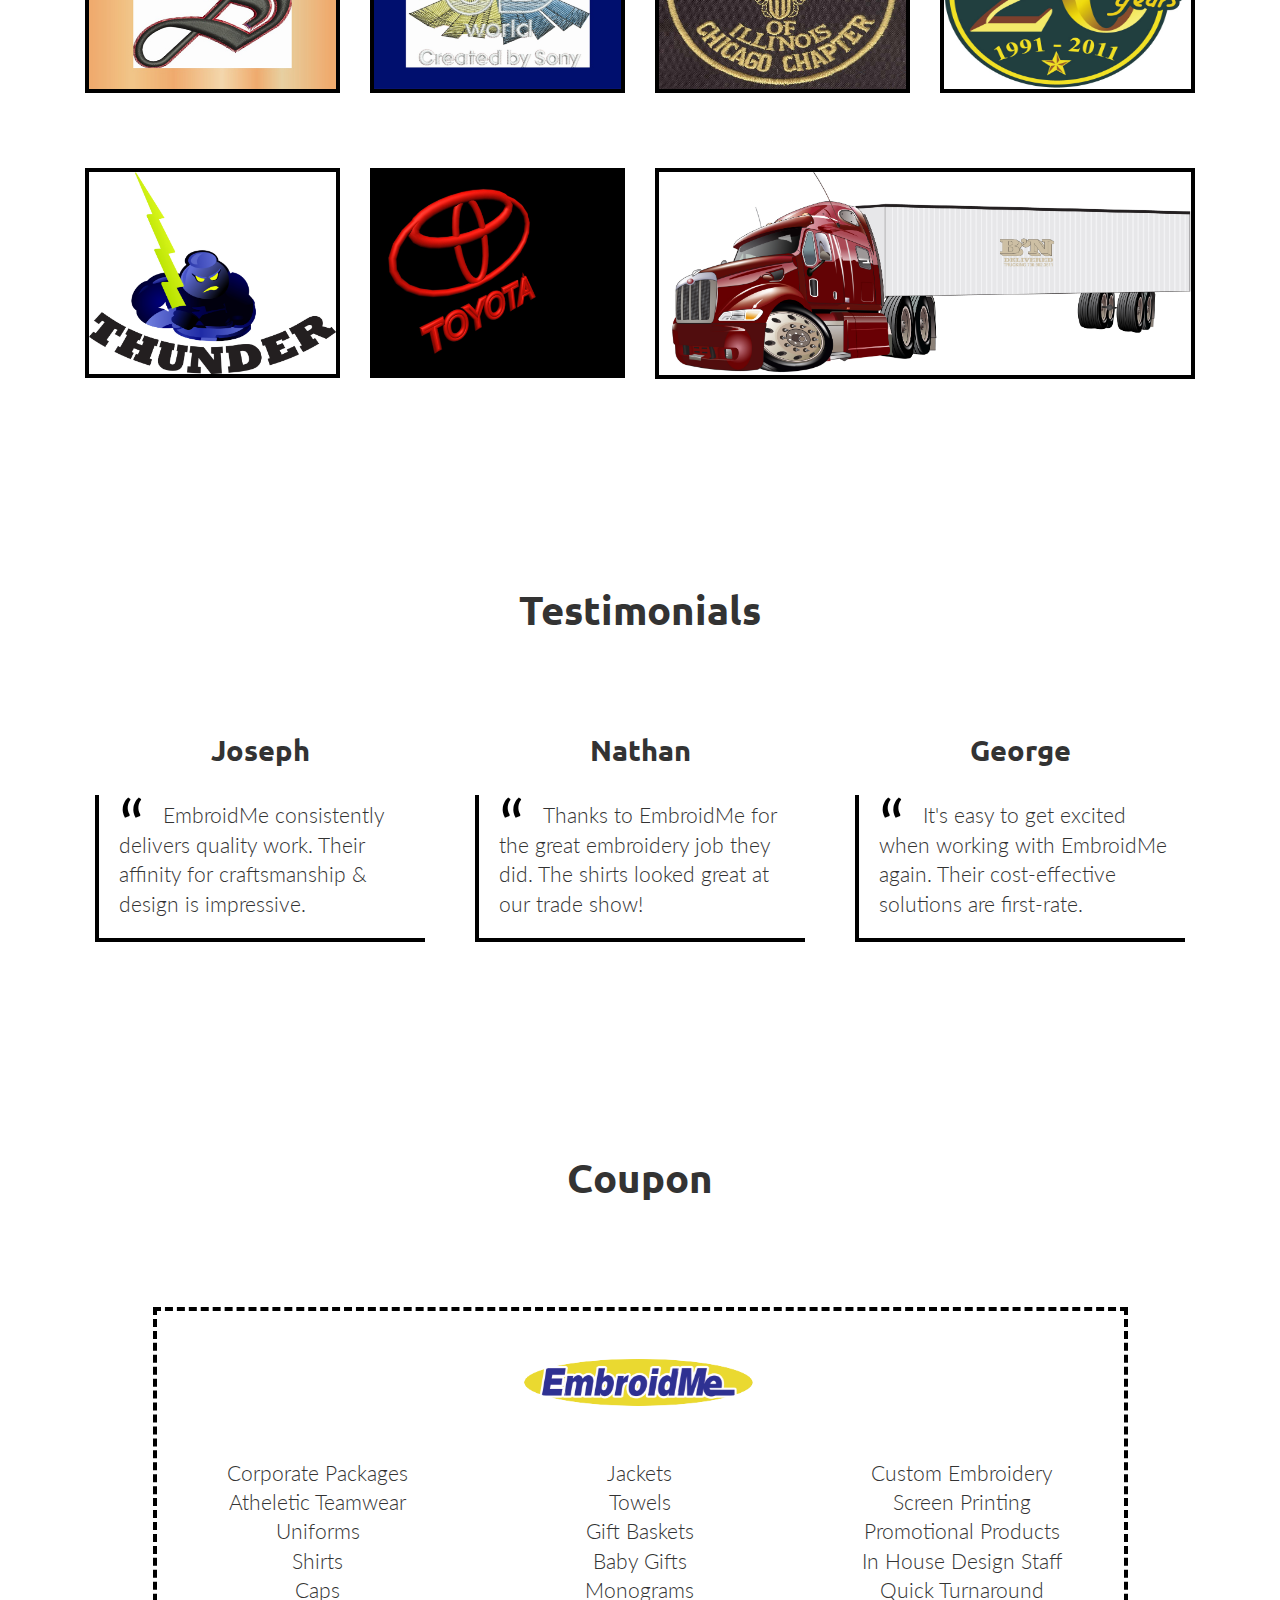
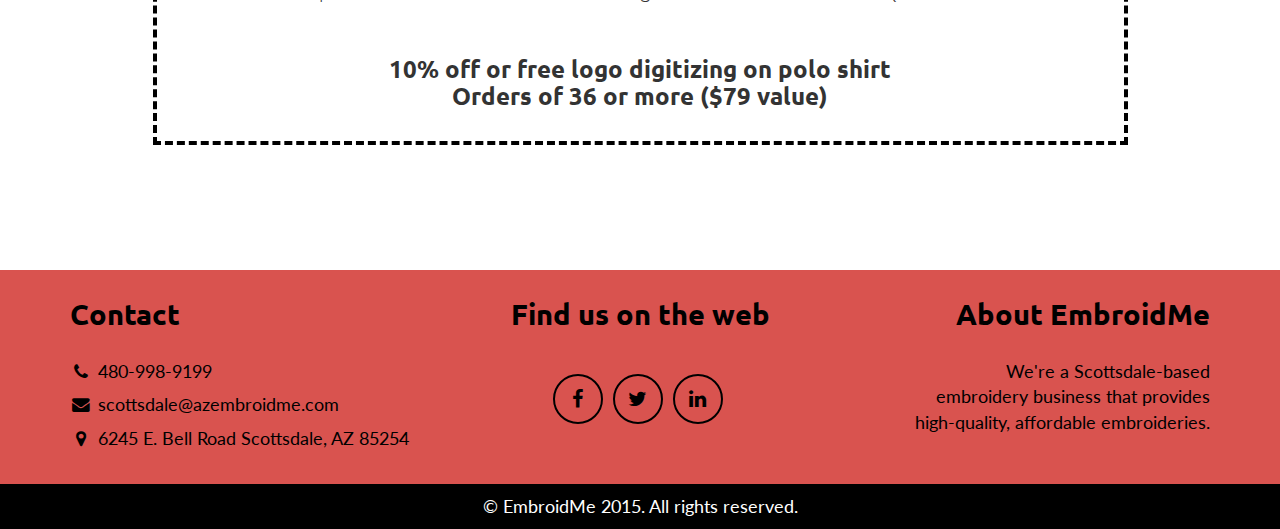
==== commit b43ea229: "Last?" ====
--- a/index.html
+++ b/index.html
@@ -1 +1 @@
-<!DOCTYPE html><html lang="en"><head><title>EmbroidMe</title><meta charset="utf-8"><meta http-equiv="X-UA-Compatible" content="IE=edge"><meta name="viewport" content="width=device-width, initial-scale=1"><meta name="description" content="AZEmbroidMe is a Scottsdale-based embroider that creates cost-effective, high-quality embroideries."><meta name="keywords" content="embroidme, azembroidme, embroidery, embroider, embroid, scottsdale, quality, monogramming, business cards, branding, artwork, logo, digitizing, brochures, clothes, clothing"><link href="http://fonts.googleapis.com/css?family=Ubuntu" rel="stylesheet" type="text/css"><link href="http://fonts.googleapis.com/css?family=Lato" rel="stylesheet" type="text/css"><link href="http://maxcdn.bootstrapcdn.com/font-awesome/4.2.0/css/font-awesome.min.css" rel="stylesheet"><link href="https://maxcdn.bootstrapcdn.com/bootstrap/3.3.1/css/bootstrap.min.css" rel="stylesheet" type="text/css"><link href="css/misc.css" rel="stylesheet" type="text/css"><link href="css/index.css" rel="stylesheet" type="text/css"></head><body><nav class="navbar navbar-fixed-top"><div class="container"><div class="navbar-header"><div class="navbar-brand"><img src="img/logo.png"></div><button type="button" data-toggle="collapse" data-target="#navbar" aria-expanded="false" aria-controls="navbar" class="navbar-toggle collapsed"><span class="sr-only">Toggle navigation</span><span class="icon-bar"></span><span class="icon-bar"></span><span class="icon-bar"></span></button></div><div id="navbar" class="navbar-collapse collapse"><ul class="nav navbar-nav navbar-right"><li><a href="index.html">Home</a></li><li><a href="promotional.html">Promotional</a></li><li><a href="about.html">About</a></li><li><a href="contact.html">Contact</a></li></ul></div></div></nav><section id="intro"><div id="intro-carousel" data-ride="carousel" class="carousel slide"><ol class="carousel-indicators"><li data-target="#intro-carousel" data-slide-to="0" class="active"></li><li data-target="#intro-carousel" data-slide-to="1"></li><li data-target="#intro-carousel" data-slide-to="2"></li><li id="last-tab" data-target="#intro-carousel" data-slide-to="3"></li></ol><div role="listbox" class="carousel-inner"><div class="item active"><img src="img/newfront.jpg" alt="First slide"><div class="carousel-caption text-left"><h2>Located in Scottsdale</h2><p>As one of the few Scottsdale-based embroiders, EmbroidMe offers an unrivaled penchant for cost-effective quality.</p></div></div><div id="shortest" class="item"><img src="img/an5.jpg" alt="Second slide"><div class="carousel-caption"><h2>Excellent Craftsmanship</h2><p>EmbroidMe's professional embroiders relentlessly pursue exceptional quality. Our work will exceed your expectations.</p></div></div><div class="item coll"><img src="img/an1.jpg" alt="Third slide"><img src="img/an2.jpg" alt="Third slide"><div class="carousel-caption"><h2>Alteration & Tailoring</h2><p>We deliver exceptional work with shirts, blouses, jackets, blazers, zippers, dresses, skirts, gowns, leathers & numerous other items.</p></div></div><div id="last-slide" class="item coll"><img src="img/an3.jpg" alt="Fourth slide"><img src="img/an4.jpg" alt="Fourth slide"><div class="carousel-caption"><h2>Complete Packages</h2><p>EmbroidMe is a team of professionals that works with businesses & organizations of all sizes to develop custom apparels & promotional accessories. We are able to serve the customer who wants one piece to 10,000! Complete packages available: embroidery & monogramming, screen printing & digital sublimation, rhine stone & weaving, banner & business cards, ingraining & flex light, over 700,000 promotional products & blanket, curtain, pillow, table cloth printing & more!</p></div></div></div><a href="#intro-carousel" role="button" data-slide="prev" class="left carousel-control"><span aria-hidden="true" class="glyphicon glyphicon-chevron-left"></span><span class="sr-only">Previous</span></a><a href="#intro-carousel" role="button" data-slide="next" class="right carousel-control"><span aria-hidden="true" class="glyphicon glyphicon-chevron-right"></span><span class="sr-only">Next</span></a></div></section><section id="services"><div class="container"><h2 class="home-heading text-center">Services</h2><div class="row"><div class="col-md-7"><h3 class="featurette-heading">Embroidery &amp; Screen Printing</h3><p class="lead">EmbroidMe provides professional, custom embroidery services, custom screen printing & apparel by skilled designers. We provide this embroidery service at a highly competitive price.</p></div><div class="col-md-5"><div class="sv-img pull-right"><img src="img/nimg7.jpg" alt="400x400" class="featurette-image img-responsive"></div></div></div><hr><div class="row"><div class="col-md-5"><div class="sv-img pull-left"><img src="img/nimg6.jpg" alt="400x400" class="featurette-image img-responsive"></div></div><div class="col-md-7"><h3 class="featurette-heading">Outerwear &amp; Team Wear</h3><p class="lead">Our proficient embroiders can provide unparalleled quality in outerwear & team wear embroidery. Need your team's logo on custom clothing? We'll fill that need with unrivaled embroidery.</p></div></div><hr><div class="row"><div class="col-md-7"><h3 class="featurette-heading">Wedding &amp; Social Stationery</h3><p class="lead">Looking for unique & beautiful stationery? EmbroidMe excels at designing & creating stationery that accurately reflects your event & will leave a lasting impression upon those who recieve them. To see our wedding products & services, visit <a href='http://weddingsaz.carlsoncraft.com/index.jsp'>weddingsaz.carlsoncraft.com</a>.</p></div><div class="col-md-5"><div class="sv-img pull-right"><img src="img/wedding.png" alt="400x400" class="featurette-image img-responsive"></div></div></div><hr><div class="row"><video controls onended="playNextVideo()"><source src="img/video1.mp4" type="video/mp4"></video></div></div></section><section id="gallery"><div class="container"><h2 class="home-heading text-center">Gallery</h2><div class="row"><div class="col-md-3"><img type="button" data-toggle="modal" data-target="#im1" src="img/im1.jpg"></div><div class="col-md-3"><img type="button" data-toggle="modal" data-target="#im2" src="img/im2.jpg"></div><div class="col-md-3"><img type="button" data-toggle="modal" data-target="#im3" src="img/im3.jpg"></div><div class="col-md-3"><img type="button" data-toggle="modal" data-target="#im4" src="img/im4.jpg"></div></div><div class="row"><div class="col-md-3"><img type="button" data-toggle="modal" data-target="#im5" src="img/im5.jpg"></div><div class="col-md-3"><img type="button" data-toggle="modal" data-target="#im6" src="img/im6.jpg"></div><div class="col-md-6"><img id="truck" type="button" data-toggle="modal" data-target="#im7" src="img/im7.jpg"></div></div></div></section><section id="reviews"><div class="container"><h2 class="home-heading text-center">Testimonials</h2><div class="row"><div class="col-md-4"><h3 class="featurette-heading text-center">Joseph</h3><blockquote><p class="lead">EmbroidMe consistently delivers quality work. Their affinity for craftsmanship & design is impressive.</p></blockquote></div><div class="col-md-4"><h3 class="featurette-heading text-center">Nathan</h3><blockquote><p class="lead">Thanks to EmbroidMe for the great embroidery job they did. The shirts looked great at our trade show!</p></blockquote></div><div class="col-md-4"><h3 class="featurette-heading text-center">George</h3><blockquote><p class="lead">It's easy to get excited when working with EmbroidMe again. Their cost-effective solutions are first-rate.</p></blockquote></div></div></div></section><section id="coupon" class="text-center"><div class="container"><h2 class="home-heading">Coupon</h2><div class="row"><div class="col-md-10 col-md-push-1 cutout"><div class="row"><div class="col-md-12"><img src="img/logo.png"></div></div><br><div class="row"><div class="col-md-4"><ul class="lead"><li>Corporate Packages</li><li>Atheletic Teamwear</li><li>Uniforms</li><li>Shirts</li><li>Caps</li></ul></div><div class="col-md-4"><ul class="lead"><li>Jackets</li><li>Towels</li><li>Gift Baskets</li><li>Baby Gifts</li><li>Monograms</li></ul></div><div class="col-md-4"><ul class="lead"><li>Custom Embroidery</li><li>Screen Printing</li><li>Promotional Products</li><li>In House Design Staff</li><li>Quick Turnaround</li></ul></div></div><div class="row"><h4>10% off or free logo digitizing on polo shirt <br/> Orders of 36 or more ($79 value)</h4></div></div></div></div></section><div id="im1" tabindex="-1" role="dialog" aria-hidden="true" class="modal fade"><div class="modal-dialog"><div class="modal-content"><div class="modal-header"><button type="button" data-dismiss="modal" aria-label="Close" class="close"><span aria-hidden="true">&#215;</span></button></div><div class="modal-body"><img src="img/im1.jpg"></div></div></div></div><div id="im2" tabindex="-1" role="dialog" aria-hidden="true" class="modal fade"><div class="modal-dialog"><div class="modal-content"><div class="modal-header"><button type="button" data-dismiss="modal" aria-label="Close" class="close"><span aria-hidden="true">&#215;</span></button></div><div class="modal-body"><img src="img/im2.jpg"></div></div></div></div><div id="im3" tabindex="-1" role="dialog" aria-hidden="true" class="modal fade"><div class="modal-dialog"><div class="modal-content"><div class="modal-header"><button type="button" data-dismiss="modal" aria-label="Close" class="close"><span aria-hidden="true">&#215;</span></button></div><div class="modal-body"><img src="img/im3.jpg"></div></div></div></div><div id="im4" tabindex="-1" role="dialog" aria-hidden="true" class="modal fade"><div class="modal-dialog"><div class="modal-content"><div class="modal-header"><button type="button" data-dismiss="modal" aria-label="Close" class="close"><span aria-hidden="true">&#215;</span></button></div><div class="modal-body"><img src="img/im4.jpg"></div></div></div></div><div id="im5" tabindex="-1" role="dialog" aria-hidden="true" class="modal fade"><div class="modal-dialog"><div class="modal-content"><div class="modal-header"><button type="button" data-dismiss="modal" aria-label="Close" class="close"><span aria-hidden="true">&#215;</span></button></div><div class="modal-body"><img src="img/im5.jpg"></div></div></div></div><div id="im6" tabindex="-1" role="dialog" aria-hidden="true" class="modal fade"><div class="modal-dialog"><div class="modal-content"><div class="modal-header"><button type="button" data-dismiss="modal" aria-label="Close" class="close"><span aria-hidden="true">&#215;</span></button></div><div class="modal-body"><img src="img/im6.jpg"></div></div></div></div><div id="im7" tabindex="-1" role="dialog" aria-hidden="true" class="modal fade"><div class="modal-dialog"><div class="modal-content"><div class="modal-header"><button type="button" data-dismiss="modal" aria-label="Close" class="close"><span aria-hidden="true">&#215;</span></button></div><div class="modal-body"><img src="img/im7.jpg"></div></div></div></div><footer class="text-center"><div class="footer-above"><div class="container"><div class="row"><div class="footer-col col-md-4 text-left"><h3>Contact</h3><p class="hover-black"><i class="fa fa-fw fa-phone"></i><a href="tel:4809989199">480-998-9199</a></p><p class="hover-black"><i class="fa fa-fw fa-envelope"></i><a href="mailto:scottsdale@azembroidme.com">scottsdale@azembroidme.com</a></p><p class="hover-black"><i class="fa fa-fw fa-map-marker"></i>6245 E. Bell Road Scottsdale, AZ 85254</p></div><div class="footer-col col-md-4"><h3>Find us on the web</h3><ul class="list-inline"><li><a href="https://www.facebook.com/profile.php?id=100008908480991​" class="btn-social btn-outline"><i class="fa fa-fw fa-facebook"></i></a></li><li><a href="https://www.twitter.com/azembroidme" class="btn-social btn-outline"><i class="fa fa-fw fa-twitter"></i></a></li><li><a href="https://www.linkedin.com/pub/ray-maarouf/0/218/906/" class="btn-social btn-outline"><i class="fa fa-fw fa-linkedin"></i></a></li></ul></div><div class="footer-col col-md-4 text-right"><h3>About EmbroidMe</h3><p>We're a Scottsdale-based <br/> embroidery business that provides <br/> high-quality, affordable embroideries.</p></div></div></div></div><div class="footer-below"><div class="container"><div class="row"><div class="col-lg-12">&#169; EmbroidMe 2015. All rights reserved.</div></div></div></div></footer><script src="https://ajax.googleapis.com/ajax/libs/jquery/1.11.1/jquery.min.js" type="text/javascript"></script><script src="https://maxcdn.bootstrapcdn.com/bootstrap/3.3.1/js/bootstrap.min.js" type="text/javascript"></script><script src="js/index.js" type="text/javascript"></script></body></html>+<!DOCTYPE html><html lang="en"><head><title>EmbroidMe</title><meta charset="utf-8"><meta http-equiv="X-UA-Compatible" content="IE=edge"><meta name="viewport" content="width=device-width, initial-scale=1"><meta name="description" content="AZEmbroidMe is a Scottsdale-based embroider that creates cost-effective, high-quality embroideries."><meta name="keywords" content="embroidme, azembroidme, embroidery, embroider, embroid, scottsdale, quality, monogramming, business cards, branding, artwork, logo, digitizing, brochures, clothes, clothing"><link href="http://fonts.googleapis.com/css?family=Ubuntu" rel="stylesheet" type="text/css"><link href="http://fonts.googleapis.com/css?family=Lato" rel="stylesheet" type="text/css"><link href="http://maxcdn.bootstrapcdn.com/font-awesome/4.2.0/css/font-awesome.min.css" rel="stylesheet"><link href="https://maxcdn.bootstrapcdn.com/bootstrap/3.3.1/css/bootstrap.min.css" rel="stylesheet" type="text/css"><link href="css/misc.css" rel="stylesheet" type="text/css"><link href="css/index.css" rel="stylesheet" type="text/css"></head><body><nav class="navbar navbar-fixed-top"><div class="container"><div class="navbar-header"><div class="navbar-brand"><img src="img/logo.png"></div><button type="button" data-toggle="collapse" data-target="#navbar" aria-expanded="false" aria-controls="navbar" class="navbar-toggle collapsed"><span class="sr-only">Toggle navigation</span><span class="icon-bar"></span><span class="icon-bar"></span><span class="icon-bar"></span></button></div><div id="navbar" class="navbar-collapse collapse"><ul class="nav navbar-nav navbar-right"><li><a href="index.html">Home</a></li><li><a href="promotional.html">Promotional</a></li><li><a href="about.html">About</a></li><li><a href="contact.html">Contact</a></li></ul></div></div></nav><section id="intro"><div id="intro-carousel" data-ride="carousel" class="carousel slide"><ol class="carousel-indicators"><li data-target="#intro-carousel" data-slide-to="0" class="active"></li><li data-target="#intro-carousel" data-slide-to="1"></li><li data-target="#intro-carousel" data-slide-to="2"></li><li id="last-tab" data-target="#intro-carousel" data-slide-to="3"></li></ol><div role="listbox" class="carousel-inner"><div class="item active"><img src="img/newfront.jpg" alt="First slide"><div class="carousel-caption text-left"><h2>Located in Scottsdale</h2><p>As one of the few Scottsdale-based embroiders, EmbroidMe offers an unrivaled penchant for cost-effective quality.</p></div></div><div id="shortest" class="item"><img src="img/an5.jpg" alt="Second slide"><div class="carousel-caption"><h2>Excellent Craftsmanship</h2><p>EmbroidMe's professional embroiders relentlessly pursue exceptional quality. Our work will exceed your expectations.</p></div></div><div class="item coll"><img src="img/an2.jpg" alt="Third slide"><img src="img/an1.jpg" alt="Third slide"><div class="carousel-caption"><h2>Alteration & Tailoring</h2><p>We deliver exceptional work with shirts, blouses, jackets, blazers, zippers, dresses, skirts, gowns, leathers & numerous other items.</p></div></div><div id="last-slide" class="item coll"><img src="img/an3.jpg" alt="Fourth slide"><img src="img/an4.jpg" alt="Fourth slide"><div class="carousel-caption"><h2>Complete Packages</h2><p>EmbroidMe is a team of professionals that works with businesses & organizations of all sizes to develop custom apparels & promotional accessories. We are able to serve the customer who wants one piece to 10,000! Complete packages available: embroidery & monogramming, screen printing & digital sublimation, rhine stone & weaving, banner & business cards, ingraining & flex light, over 700,000 promotional products & blanket, curtain, pillow, table cloth printing & more!</p></div></div></div><a href="#intro-carousel" role="button" data-slide="prev" class="left carousel-control"><span aria-hidden="true" class="glyphicon glyphicon-chevron-left"></span><span class="sr-only">Previous</span></a><a href="#intro-carousel" role="button" data-slide="next" class="right carousel-control"><span aria-hidden="true" class="glyphicon glyphicon-chevron-right"></span><span class="sr-only">Next</span></a></div></section><section id="services"><div class="container"><h2 class="home-heading text-center">Services</h2><div class="row"><div class="col-md-7"><h3 class="featurette-heading">Embroidery &amp; Screen Printing</h3><p class="lead">EmbroidMe provides professional, custom embroidery services, custom screen printing & apparel by skilled designers. We provide this embroidery service at a highly competitive price.</p></div><div class="col-md-5"><div class="sv-img pull-right"><img src="img/nimg7.jpg" alt="400x400" class="featurette-image img-responsive"></div></div></div><hr><div class="row"><div class="col-md-5"><div class="sv-img pull-left"><img src="img/nimg6.jpg" alt="400x400" class="featurette-image img-responsive"></div></div><div class="col-md-7"><h3 class="featurette-heading">Outerwear &amp; Team Wear</h3><p class="lead">Our proficient embroiders can provide unparalleled quality in outerwear & team wear embroidery. Need your team's logo on custom clothing? We'll fill that need with unrivaled embroidery.</p></div></div><hr><div class="row"><div class="col-md-7"><h3 class="featurette-heading">Wedding &amp; Social Stationery</h3><p class="lead">Looking for unique & beautiful stationery? EmbroidMe excels at designing & creating stationery that accurately reflects your event & will leave a lasting impression upon those who recieve them. To see our wedding products & services, visit <a href='http://weddingsaz.carlsoncraft.com/index.jsp'>weddingsaz.carlsoncraft.com</a>.</p></div><div class="col-md-5"><div class="sv-img pull-right"><img src="img/wedding.png" alt="400x400" class="featurette-image img-responsive"></div></div></div><hr><div class="row"><video controls onended="playNextVideo()"><source src="img/video1.mp4" type="video/mp4"></video></div></div></section><section id="gallery"><div class="container"><h2 class="home-heading text-center">Gallery</h2><div class="row"><div class="col-md-3"><img type="button" data-toggle="modal" data-target="#im1" src="img/im1.jpg"></div><div class="col-md-3"><img type="button" data-toggle="modal" data-target="#im2" src="img/im2.jpg"></div><div class="col-md-3"><img type="button" data-toggle="modal" data-target="#im3" src="img/im3.jpg"></div><div class="col-md-3"><img type="button" data-toggle="modal" data-target="#im4" src="img/im4.jpg"></div></div><div class="row"><div class="col-md-3"><img type="button" data-toggle="modal" data-target="#im5" src="img/im5.jpg"></div><div class="col-md-3"><img type="button" data-toggle="modal" data-target="#im6" src="img/im6.jpg"></div><div class="col-md-6"><img id="truck" type="button" data-toggle="modal" data-target="#im7" src="img/im7.jpg"></div></div></div></section><section id="reviews"><div class="container"><h2 class="home-heading text-center">Testimonials</h2><div class="row"><div class="col-md-4"><h3 class="featurette-heading text-center">Joseph</h3><blockquote><p class="lead">EmbroidMe consistently delivers quality work. Their affinity for craftsmanship & design is impressive.</p></blockquote></div><div class="col-md-4"><h3 class="featurette-heading text-center">Nathan</h3><blockquote><p class="lead">Thanks to EmbroidMe for the great embroidery job they did. The shirts looked great at our trade show!</p></blockquote></div><div class="col-md-4"><h3 class="featurette-heading text-center">George</h3><blockquote><p class="lead">It's easy to get excited when working with EmbroidMe again. Their cost-effective solutions are first-rate.</p></blockquote></div></div></div></section><section id="coupon" class="text-center"><div class="container"><h2 class="home-heading">Coupon</h2><div class="row"><div class="col-md-10 col-md-push-1 cutout"><div class="row"><div class="col-md-12"><img src="img/logo.png"></div></div><br><div class="row"><div class="col-md-4"><ul class="lead"><li>Corporate Packages</li><li>Atheletic Teamwear</li><li>Uniforms</li><li>Shirts</li><li>Caps</li></ul></div><div class="col-md-4"><ul class="lead"><li>Jackets</li><li>Towels</li><li>Gift Baskets</li><li>Baby Gifts</li><li>Monograms</li></ul></div><div class="col-md-4"><ul class="lead"><li>Custom Embroidery</li><li>Screen Printing</li><li>Promotional Products</li><li>In House Design Staff</li><li>Quick Turnaround</li></ul></div></div><div class="row"><h4>10% off or free logo digitizing on polo shirt <br/> Orders of 36 or more ($79 value)</h4></div></div></div></div></section><div id="im1" tabindex="-1" role="dialog" aria-hidden="true" class="modal fade"><div class="modal-dialog"><div class="modal-content"><div class="modal-header"><button type="button" data-dismiss="modal" aria-label="Close" class="close"><span aria-hidden="true">&#215;</span></button></div><div class="modal-body"><img src="img/im1.jpg"></div></div></div></div><div id="im2" tabindex="-1" role="dialog" aria-hidden="true" class="modal fade"><div class="modal-dialog"><div class="modal-content"><div class="modal-header"><button type="button" data-dismiss="modal" aria-label="Close" class="close"><span aria-hidden="true">&#215;</span></button></div><div class="modal-body"><img src="img/im2.jpg"></div></div></div></div><div id="im3" tabindex="-1" role="dialog" aria-hidden="true" class="modal fade"><div class="modal-dialog"><div class="modal-content"><div class="modal-header"><button type="button" data-dismiss="modal" aria-label="Close" class="close"><span aria-hidden="true">&#215;</span></button></div><div class="modal-body"><img src="img/im3.jpg"></div></div></div></div><div id="im4" tabindex="-1" role="dialog" aria-hidden="true" class="modal fade"><div class="modal-dialog"><div class="modal-content"><div class="modal-header"><button type="button" data-dismiss="modal" aria-label="Close" class="close"><span aria-hidden="true">&#215;</span></button></div><div class="modal-body"><img src="img/im4.jpg"></div></div></div></div><div id="im5" tabindex="-1" role="dialog" aria-hidden="true" class="modal fade"><div class="modal-dialog"><div class="modal-content"><div class="modal-header"><button type="button" data-dismiss="modal" aria-label="Close" class="close"><span aria-hidden="true">&#215;</span></button></div><div class="modal-body"><img src="img/im5.jpg"></div></div></div></div><div id="im6" tabindex="-1" role="dialog" aria-hidden="true" class="modal fade"><div class="modal-dialog"><div class="modal-content"><div class="modal-header"><button type="button" data-dismiss="modal" aria-label="Close" class="close"><span aria-hidden="true">&#215;</span></button></div><div class="modal-body"><img src="img/im6.jpg"></div></div></div></div><div id="im7" tabindex="-1" role="dialog" aria-hidden="true" class="modal fade"><div class="modal-dialog"><div class="modal-content"><div class="modal-header"><button type="button" data-dismiss="modal" aria-label="Close" class="close"><span aria-hidden="true">&#215;</span></button></div><div class="modal-body"><img src="img/im7.jpg"></div></div></div></div><footer class="text-center"><div class="footer-above"><div class="container"><div class="row"><div class="footer-col col-md-4 text-left"><h3>Contact</h3><p class="hover-black"><i class="fa fa-fw fa-phone"></i><a href="tel:4809989199">480-998-9199</a></p><p class="hover-black"><i class="fa fa-fw fa-envelope"></i><a href="mailto:scottsdale@azembroidme.com">scottsdale@azembroidme.com</a></p><p class="hover-black"><i class="fa fa-fw fa-map-marker"></i>6245 E. Bell Road Scottsdale, AZ 85254</p></div><div class="footer-col col-md-4"><h3>Find us on the web</h3><ul class="list-inline"><li><a href="https://www.facebook.com/profile.php?id=100008908480991​" class="btn-social btn-outline"><i class="fa fa-fw fa-facebook"></i></a></li><li><a href="https://www.twitter.com/azembroidme" class="btn-social btn-outline"><i class="fa fa-fw fa-twitter"></i></a></li><li><a href="https://www.linkedin.com/pub/ray-maarouf/0/218/906/" class="btn-social btn-outline"><i class="fa fa-fw fa-linkedin"></i></a></li></ul></div><div class="footer-col col-md-4 text-right"><h3>About EmbroidMe</h3><p>We're a Scottsdale-based <br/> embroidery business that provides <br/> high-quality, affordable embroideries.</p></div></div></div></div><div class="footer-below"><div class="container"><div class="row"><div class="col-lg-12">&#169; EmbroidMe 2015. All rights reserved.</div></div></div></div></footer><script src="https://ajax.googleapis.com/ajax/libs/jquery/1.11.1/jquery.min.js" type="text/javascript"></script><script src="https://maxcdn.bootstrapcdn.com/bootstrap/3.3.1/js/bootstrap.min.js" type="text/javascript"></script><script src="js/index.js" type="text/javascript"></script></body></html>--- a/css/index.css
+++ b/css/index.css
@@ -111,7 +111,7 @@
 .carousel-caption h3 {font-size: 1.8rem;}
 .carousel-caption p {font-size: 1.5rem;}
 .carousel-caption h1, .carousel-caption h2, .carousel-caption h3, .carousel-caption p {
-  text-shadow: 2px 2px black;
+  text-shadow: 1px 1px 2px black;
 }
 .carousel-control:hover,
 .carousel-control:focus,
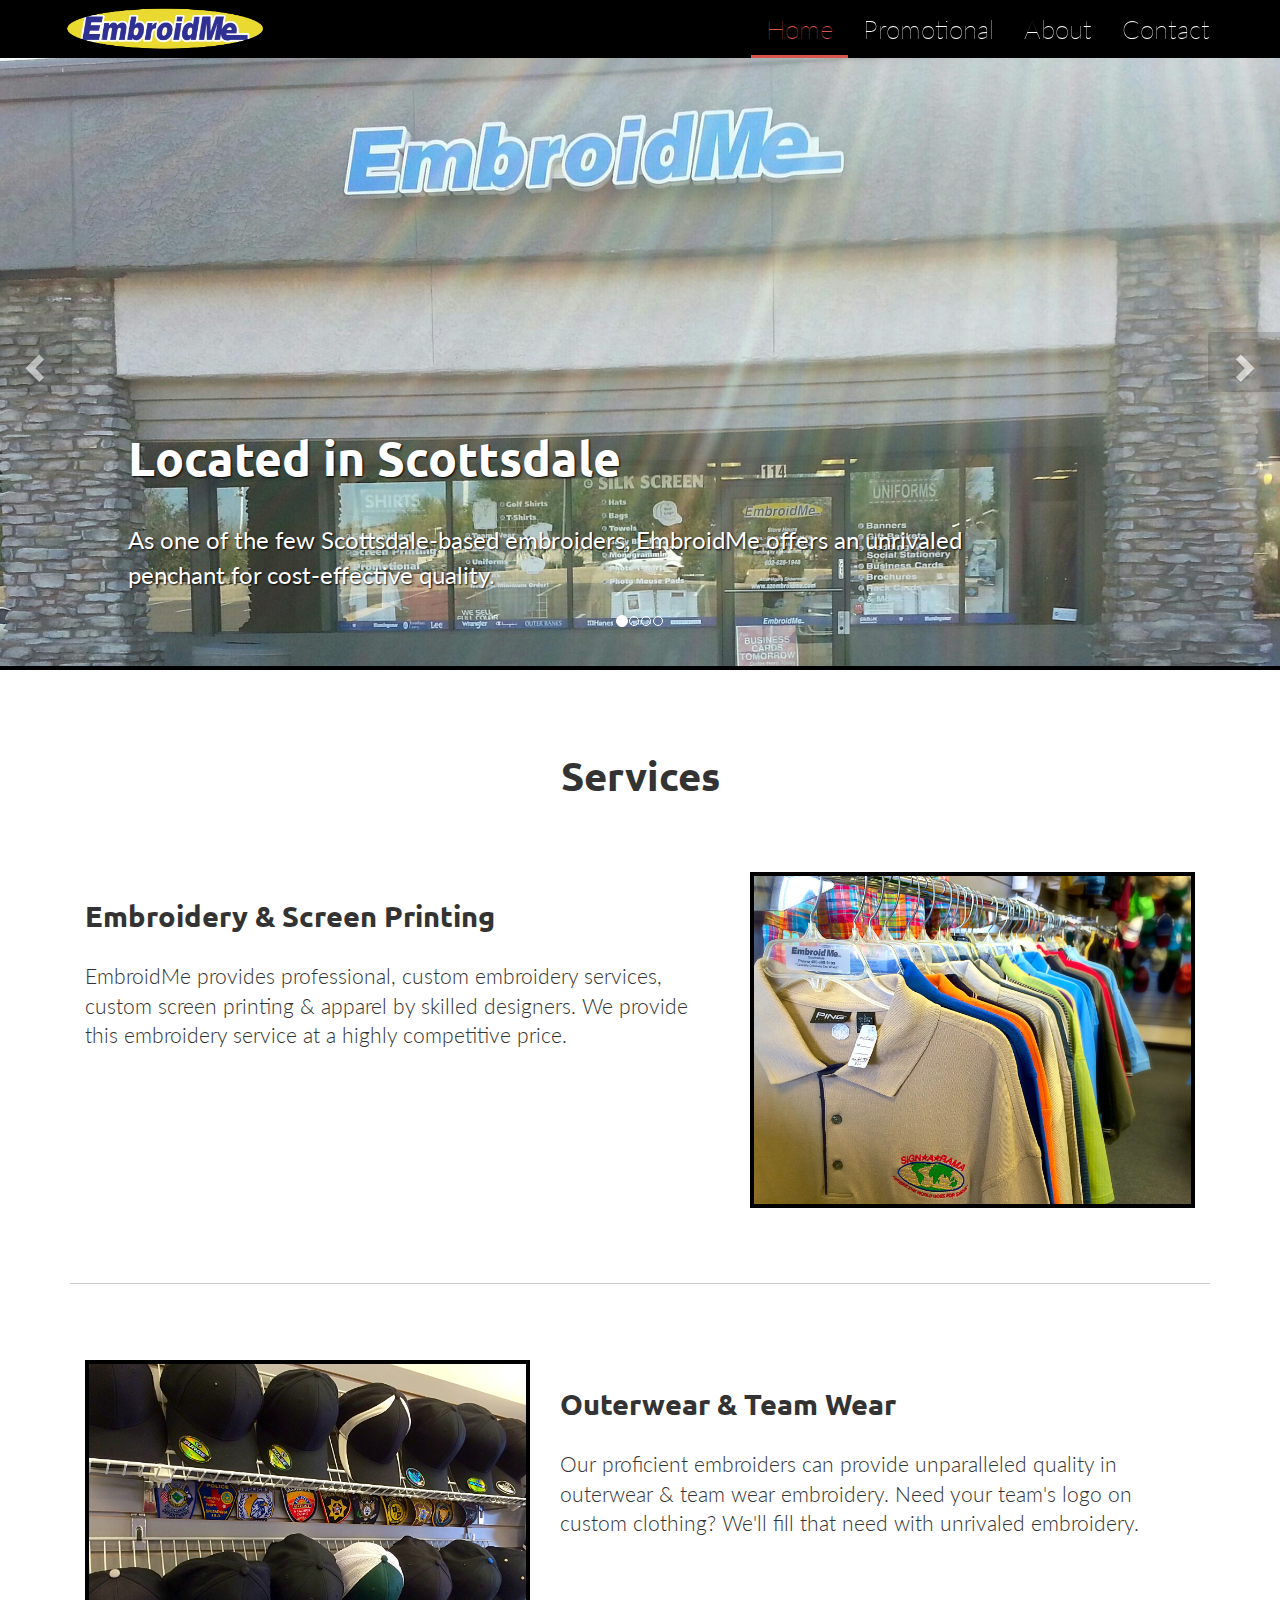
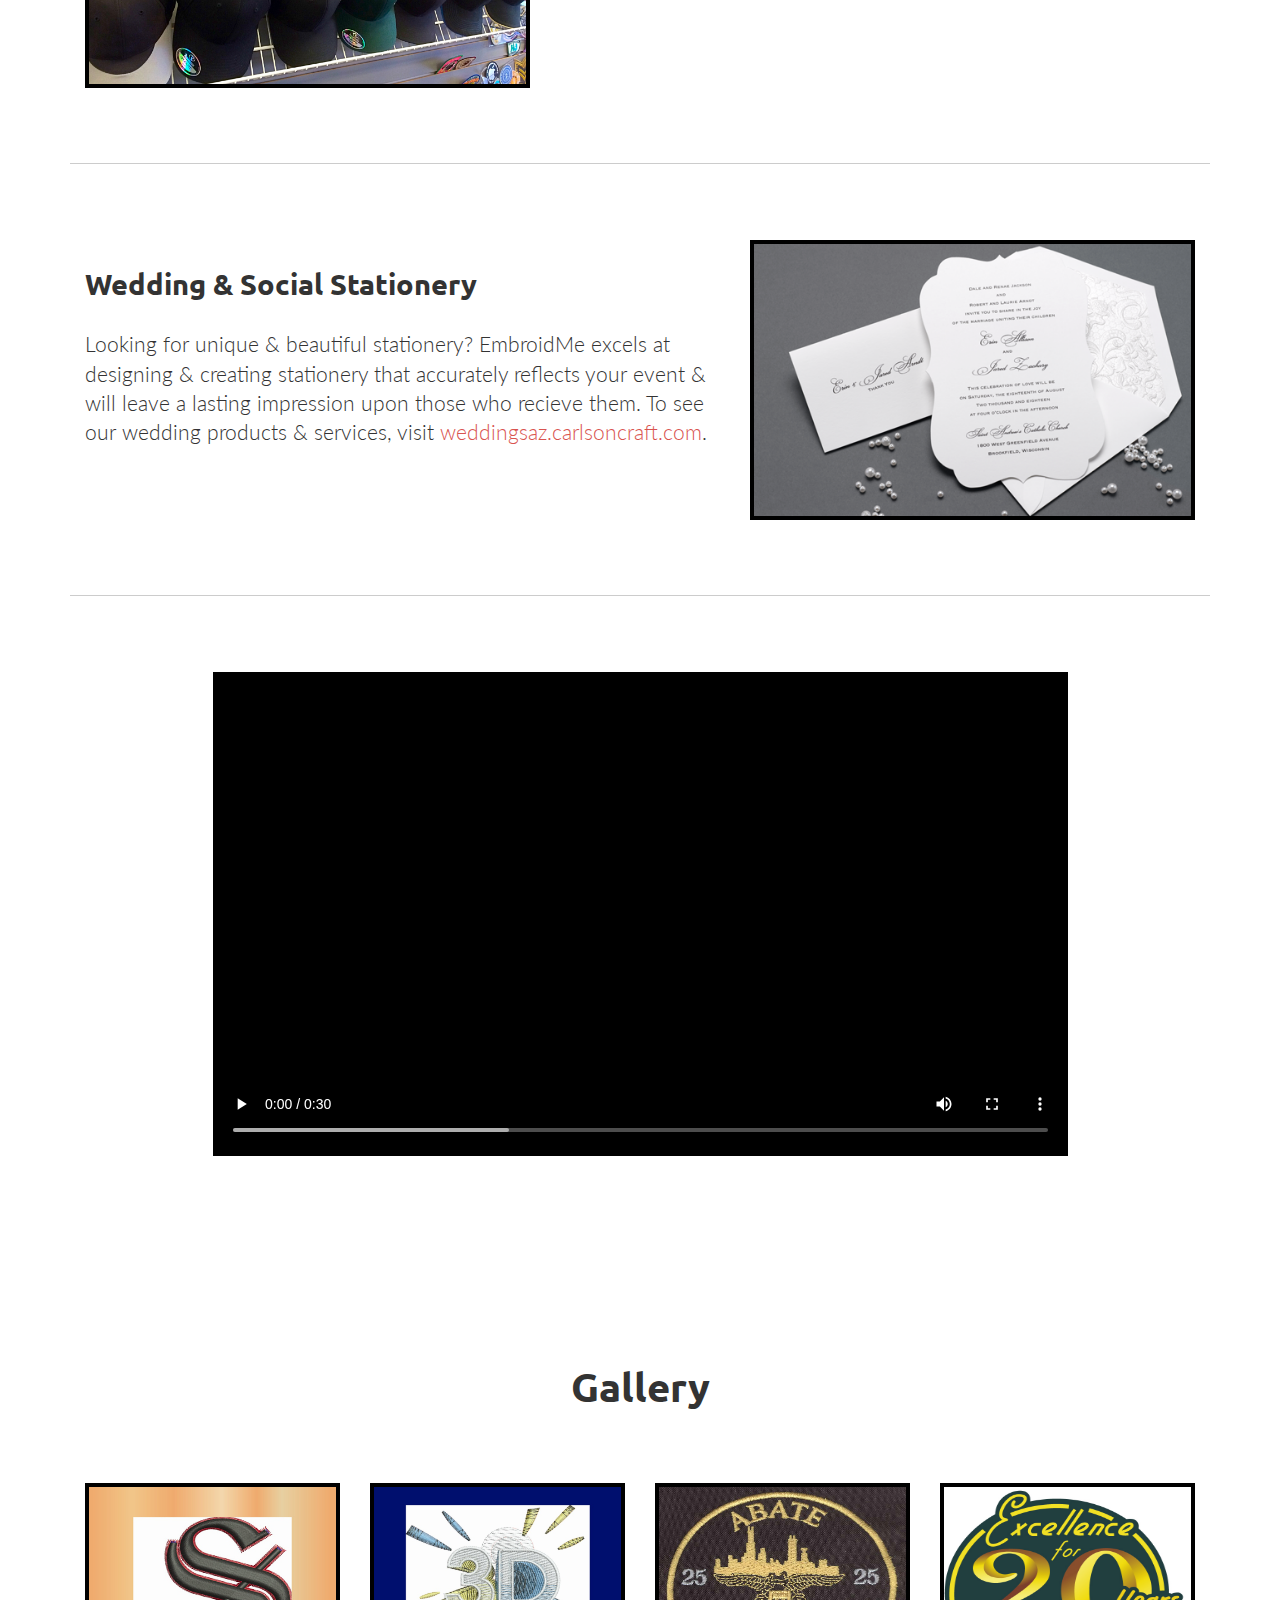
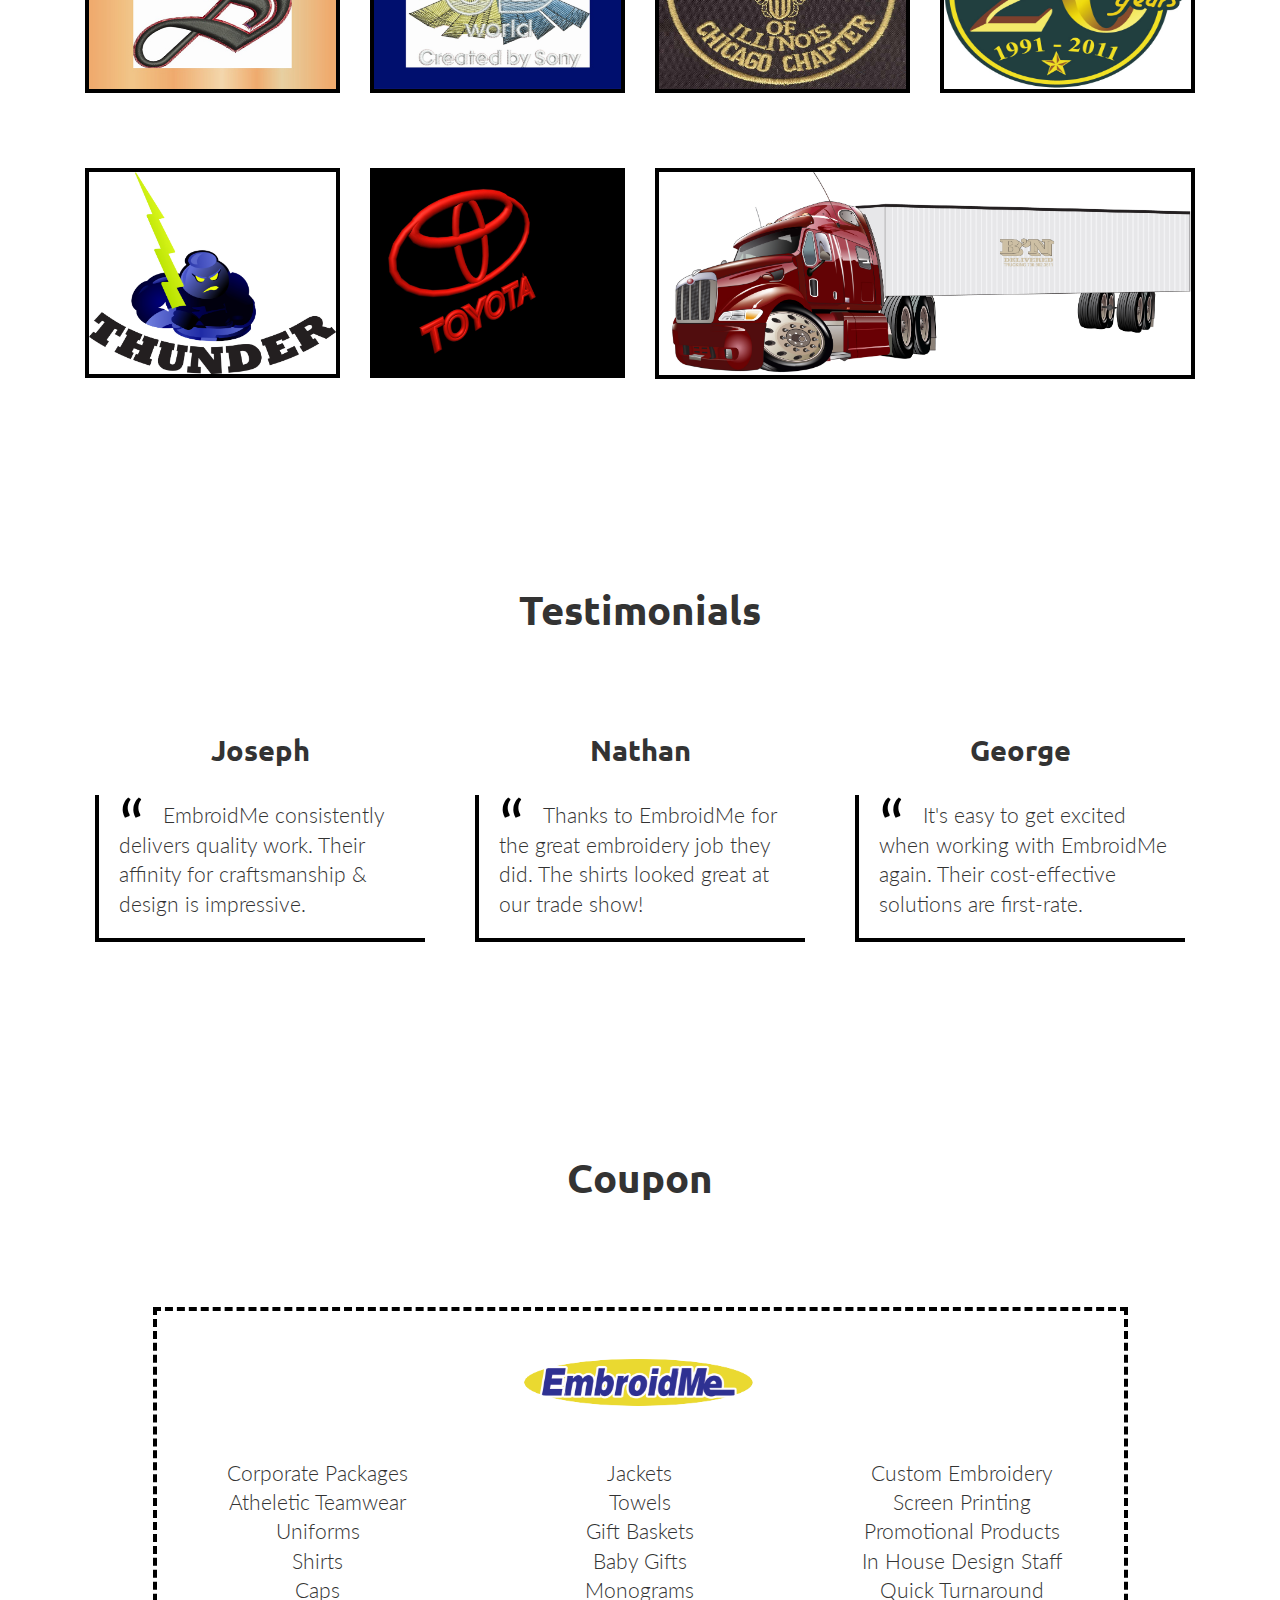
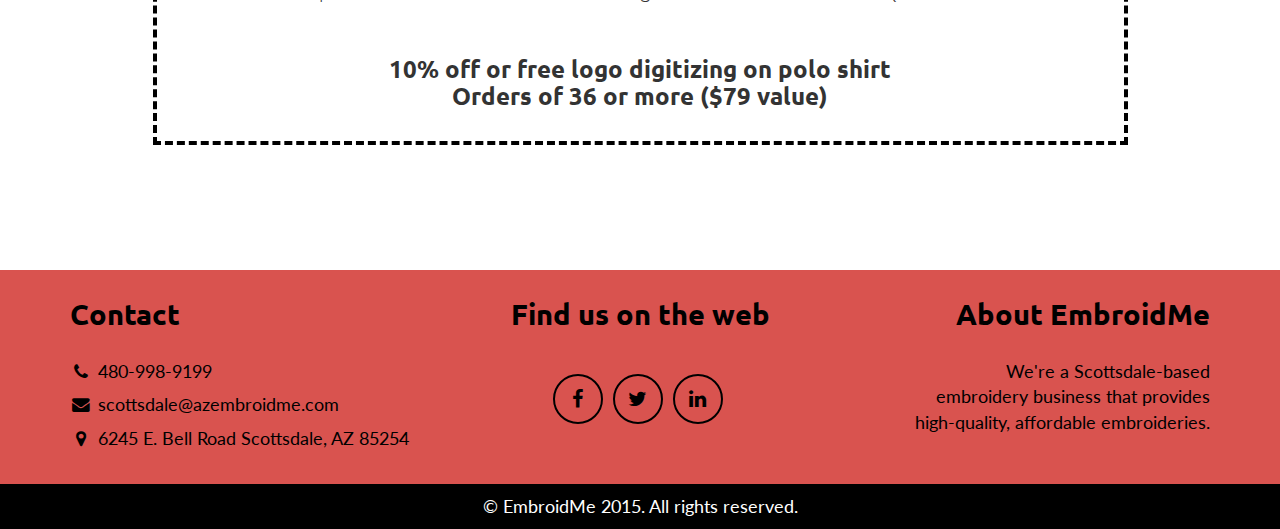
==== commit d6b39564: "IMG" ====
--- a/index.html
+++ b/index.html
@@ -1 +1 @@
-<!DOCTYPE html><html lang="en"><head><title>EmbroidMe</title><meta charset="utf-8"><meta http-equiv="X-UA-Compatible" content="IE=edge"><meta name="viewport" content="width=device-width, initial-scale=1"><meta name="description" content="AZEmbroidMe is a Scottsdale-based embroider that creates cost-effective, high-quality embroideries."><meta name="keywords" content="embroidme, azembroidme, embroidery, embroider, embroid, scottsdale, quality, monogramming, business cards, branding, artwork, logo, digitizing, brochures, clothes, clothing"><link href="http://fonts.googleapis.com/css?family=Ubuntu" rel="stylesheet" type="text/css"><link href="http://fonts.googleapis.com/css?family=Lato" rel="stylesheet" type="text/css"><link href="http://maxcdn.bootstrapcdn.com/font-awesome/4.2.0/css/font-awesome.min.css" rel="stylesheet"><link href="https://maxcdn.bootstrapcdn.com/bootstrap/3.3.1/css/bootstrap.min.css" rel="stylesheet" type="text/css"><link href="css/misc.css" rel="stylesheet" type="text/css"><link href="css/index.css" rel="stylesheet" type="text/css"></head><body><nav class="navbar navbar-fixed-top"><div class="container"><div class="navbar-header"><div class="navbar-brand"><img src="img/logo.png"></div><button type="button" data-toggle="collapse" data-target="#navbar" aria-expanded="false" aria-controls="navbar" class="navbar-toggle collapsed"><span class="sr-only">Toggle navigation</span><span class="icon-bar"></span><span class="icon-bar"></span><span class="icon-bar"></span></button></div><div id="navbar" class="navbar-collapse collapse"><ul class="nav navbar-nav navbar-right"><li><a href="index.html">Home</a></li><li><a href="promotional.html">Promotional</a></li><li><a href="about.html">About</a></li><li><a href="contact.html">Contact</a></li></ul></div></div></nav><section id="intro"><div id="intro-carousel" data-ride="carousel" class="carousel slide"><ol class="carousel-indicators"><li data-target="#intro-carousel" data-slide-to="0" class="active"></li><li data-target="#intro-carousel" data-slide-to="1"></li><li data-target="#intro-carousel" data-slide-to="2"></li><li id="last-tab" data-target="#intro-carousel" data-slide-to="3"></li></ol><div role="listbox" class="carousel-inner"><div class="item active"><img src="img/newfront.jpg" alt="First slide"><div class="carousel-caption text-left"><h2>Located in Scottsdale</h2><p>As one of the few Scottsdale-based embroiders, EmbroidMe offers an unrivaled penchant for cost-effective quality.</p></div></div><div id="shortest" class="item"><img src="img/an5.jpg" alt="Second slide"><div class="carousel-caption"><h2>Excellent Craftsmanship</h2><p>EmbroidMe's professional embroiders relentlessly pursue exceptional quality. Our work will exceed your expectations.</p></div></div><div class="item coll"><img src="img/an2.jpg" alt="Third slide"><img src="img/an1.jpg" alt="Third slide"><div class="carousel-caption"><h2>Alteration & Tailoring</h2><p>We deliver exceptional work with shirts, blouses, jackets, blazers, zippers, dresses, skirts, gowns, leathers & numerous other items.</p></div></div><div id="last-slide" class="item coll"><img src="img/an3.jpg" alt="Fourth slide"><img src="img/an4.jpg" alt="Fourth slide"><div class="carousel-caption"><h2>Complete Packages</h2><p>EmbroidMe is a team of professionals that works with businesses & organizations of all sizes to develop custom apparels & promotional accessories. We are able to serve the customer who wants one piece to 10,000! Complete packages available: embroidery & monogramming, screen printing & digital sublimation, rhine stone & weaving, banner & business cards, ingraining & flex light, over 700,000 promotional products & blanket, curtain, pillow, table cloth printing & more!</p></div></div></div><a href="#intro-carousel" role="button" data-slide="prev" class="left carousel-control"><span aria-hidden="true" class="glyphicon glyphicon-chevron-left"></span><span class="sr-only">Previous</span></a><a href="#intro-carousel" role="button" data-slide="next" class="right carousel-control"><span aria-hidden="true" class="glyphicon glyphicon-chevron-right"></span><span class="sr-only">Next</span></a></div></section><section id="services"><div class="container"><h2 class="home-heading text-center">Services</h2><div class="row"><div class="col-md-7"><h3 class="featurette-heading">Embroidery &amp; Screen Printing</h3><p class="lead">EmbroidMe provides professional, custom embroidery services, custom screen printing & apparel by skilled designers. We provide this embroidery service at a highly competitive price.</p></div><div class="col-md-5"><div class="sv-img pull-right"><img src="img/nimg7.jpg" alt="400x400" class="featurette-image img-responsive"></div></div></div><hr><div class="row"><div class="col-md-5"><div class="sv-img pull-left"><img src="img/nimg6.jpg" alt="400x400" class="featurette-image img-responsive"></div></div><div class="col-md-7"><h3 class="featurette-heading">Outerwear &amp; Team Wear</h3><p class="lead">Our proficient embroiders can provide unparalleled quality in outerwear & team wear embroidery. Need your team's logo on custom clothing? We'll fill that need with unrivaled embroidery.</p></div></div><hr><div class="row"><div class="col-md-7"><h3 class="featurette-heading">Wedding &amp; Social Stationery</h3><p class="lead">Looking for unique & beautiful stationery? EmbroidMe excels at designing & creating stationery that accurately reflects your event & will leave a lasting impression upon those who recieve them. To see our wedding products & services, visit <a href='http://weddingsaz.carlsoncraft.com/index.jsp'>weddingsaz.carlsoncraft.com</a>.</p></div><div class="col-md-5"><div class="sv-img pull-right"><img src="img/wedding.png" alt="400x400" class="featurette-image img-responsive"></div></div></div><hr><div class="row"><video controls onended="playNextVideo()"><source src="img/video1.mp4" type="video/mp4"></video></div></div></section><section id="gallery"><div class="container"><h2 class="home-heading text-center">Gallery</h2><div class="row"><div class="col-md-3"><img type="button" data-toggle="modal" data-target="#im1" src="img/im1.jpg"></div><div class="col-md-3"><img type="button" data-toggle="modal" data-target="#im2" src="img/im2.jpg"></div><div class="col-md-3"><img type="button" data-toggle="modal" data-target="#im3" src="img/im3.jpg"></div><div class="col-md-3"><img type="button" data-toggle="modal" data-target="#im4" src="img/im4.jpg"></div></div><div class="row"><div class="col-md-3"><img type="button" data-toggle="modal" data-target="#im5" src="img/im5.jpg"></div><div class="col-md-3"><img type="button" data-toggle="modal" data-target="#im6" src="img/im6.jpg"></div><div class="col-md-6"><img id="truck" type="button" data-toggle="modal" data-target="#im7" src="img/im7.jpg"></div></div></div></section><section id="reviews"><div class="container"><h2 class="home-heading text-center">Testimonials</h2><div class="row"><div class="col-md-4"><h3 class="featurette-heading text-center">Joseph</h3><blockquote><p class="lead">EmbroidMe consistently delivers quality work. Their affinity for craftsmanship & design is impressive.</p></blockquote></div><div class="col-md-4"><h3 class="featurette-heading text-center">Nathan</h3><blockquote><p class="lead">Thanks to EmbroidMe for the great embroidery job they did. The shirts looked great at our trade show!</p></blockquote></div><div class="col-md-4"><h3 class="featurette-heading text-center">George</h3><blockquote><p class="lead">It's easy to get excited when working with EmbroidMe again. Their cost-effective solutions are first-rate.</p></blockquote></div></div></div></section><section id="coupon" class="text-center"><div class="container"><h2 class="home-heading">Coupon</h2><div class="row"><div class="col-md-10 col-md-push-1 cutout"><div class="row"><div class="col-md-12"><img src="img/logo.png"></div></div><br><div class="row"><div class="col-md-4"><ul class="lead"><li>Corporate Packages</li><li>Atheletic Teamwear</li><li>Uniforms</li><li>Shirts</li><li>Caps</li></ul></div><div class="col-md-4"><ul class="lead"><li>Jackets</li><li>Towels</li><li>Gift Baskets</li><li>Baby Gifts</li><li>Monograms</li></ul></div><div class="col-md-4"><ul class="lead"><li>Custom Embroidery</li><li>Screen Printing</li><li>Promotional Products</li><li>In House Design Staff</li><li>Quick Turnaround</li></ul></div></div><div class="row"><h4>10% off or free logo digitizing on polo shirt <br/> Orders of 36 or more ($79 value)</h4></div></div></div></div></section><div id="im1" tabindex="-1" role="dialog" aria-hidden="true" class="modal fade"><div class="modal-dialog"><div class="modal-content"><div class="modal-header"><button type="button" data-dismiss="modal" aria-label="Close" class="close"><span aria-hidden="true">&#215;</span></button></div><div class="modal-body"><img src="img/im1.jpg"></div></div></div></div><div id="im2" tabindex="-1" role="dialog" aria-hidden="true" class="modal fade"><div class="modal-dialog"><div class="modal-content"><div class="modal-header"><button type="button" data-dismiss="modal" aria-label="Close" class="close"><span aria-hidden="true">&#215;</span></button></div><div class="modal-body"><img src="img/im2.jpg"></div></div></div></div><div id="im3" tabindex="-1" role="dialog" aria-hidden="true" class="modal fade"><div class="modal-dialog"><div class="modal-content"><div class="modal-header"><button type="button" data-dismiss="modal" aria-label="Close" class="close"><span aria-hidden="true">&#215;</span></button></div><div class="modal-body"><img src="img/im3.jpg"></div></div></div></div><div id="im4" tabindex="-1" role="dialog" aria-hidden="true" class="modal fade"><div class="modal-dialog"><div class="modal-content"><div class="modal-header"><button type="button" data-dismiss="modal" aria-label="Close" class="close"><span aria-hidden="true">&#215;</span></button></div><div class="modal-body"><img src="img/im4.jpg"></div></div></div></div><div id="im5" tabindex="-1" role="dialog" aria-hidden="true" class="modal fade"><div class="modal-dialog"><div class="modal-content"><div class="modal-header"><button type="button" data-dismiss="modal" aria-label="Close" class="close"><span aria-hidden="true">&#215;</span></button></div><div class="modal-body"><img src="img/im5.jpg"></div></div></div></div><div id="im6" tabindex="-1" role="dialog" aria-hidden="true" class="modal fade"><div class="modal-dialog"><div class="modal-content"><div class="modal-header"><button type="button" data-dismiss="modal" aria-label="Close" class="close"><span aria-hidden="true">&#215;</span></button></div><div class="modal-body"><img src="img/im6.jpg"></div></div></div></div><div id="im7" tabindex="-1" role="dialog" aria-hidden="true" class="modal fade"><div class="modal-dialog"><div class="modal-content"><div class="modal-header"><button type="button" data-dismiss="modal" aria-label="Close" class="close"><span aria-hidden="true">&#215;</span></button></div><div class="modal-body"><img src="img/im7.jpg"></div></div></div></div><footer class="text-center"><div class="footer-above"><div class="container"><div class="row"><div class="footer-col col-md-4 text-left"><h3>Contact</h3><p class="hover-black"><i class="fa fa-fw fa-phone"></i><a href="tel:4809989199">480-998-9199</a></p><p class="hover-black"><i class="fa fa-fw fa-envelope"></i><a href="mailto:scottsdale@azembroidme.com">scottsdale@azembroidme.com</a></p><p class="hover-black"><i class="fa fa-fw fa-map-marker"></i>6245 E. Bell Road Scottsdale, AZ 85254</p></div><div class="footer-col col-md-4"><h3>Find us on the web</h3><ul class="list-inline"><li><a href="https://www.facebook.com/profile.php?id=100008908480991​" class="btn-social btn-outline"><i class="fa fa-fw fa-facebook"></i></a></li><li><a href="https://www.twitter.com/azembroidme" class="btn-social btn-outline"><i class="fa fa-fw fa-twitter"></i></a></li><li><a href="https://www.linkedin.com/pub/ray-maarouf/0/218/906/" class="btn-social btn-outline"><i class="fa fa-fw fa-linkedin"></i></a></li></ul></div><div class="footer-col col-md-4 text-right"><h3>About EmbroidMe</h3><p>We're a Scottsdale-based <br/> embroidery business that provides <br/> high-quality, affordable embroideries.</p></div></div></div></div><div class="footer-below"><div class="container"><div class="row"><div class="col-lg-12">&#169; EmbroidMe 2015. All rights reserved.</div></div></div></div></footer><script src="https://ajax.googleapis.com/ajax/libs/jquery/1.11.1/jquery.min.js" type="text/javascript"></script><script src="https://maxcdn.bootstrapcdn.com/bootstrap/3.3.1/js/bootstrap.min.js" type="text/javascript"></script><script src="js/index.js" type="text/javascript"></script></body></html>+<!DOCTYPE html><html lang="en"><head><title>EmbroidMe</title><meta charset="utf-8"><meta http-equiv="X-UA-Compatible" content="IE=edge"><meta name="viewport" content="width=device-width, initial-scale=1"><meta name="description" content="AZEmbroidMe is a Scottsdale-based embroider that creates cost-effective, high-quality embroideries."><meta name="keywords" content="embroidme, azembroidme, embroidery, embroider, embroid, scottsdale, quality, monogramming, business cards, branding, artwork, logo, digitizing, brochures, clothes, clothing"><link href="http://fonts.googleapis.com/css?family=Ubuntu" rel="stylesheet" type="text/css"><link href="http://fonts.googleapis.com/css?family=Lato" rel="stylesheet" type="text/css"><link href="http://maxcdn.bootstrapcdn.com/font-awesome/4.2.0/css/font-awesome.min.css" rel="stylesheet"><link href="https://maxcdn.bootstrapcdn.com/bootstrap/3.3.1/css/bootstrap.min.css" rel="stylesheet" type="text/css"><link href="css/misc.css" rel="stylesheet" type="text/css"><link href="css/index.css" rel="stylesheet" type="text/css"></head><body><nav class="navbar navbar-fixed-top"><div class="container"><div class="navbar-header"><div class="navbar-brand"><img src="img/logo.png"></div><button type="button" data-toggle="collapse" data-target="#navbar" aria-expanded="false" aria-controls="navbar" class="navbar-toggle collapsed"><span class="sr-only">Toggle navigation</span><span class="icon-bar"></span><span class="icon-bar"></span><span class="icon-bar"></span></button></div><div id="navbar" class="navbar-collapse collapse"><ul class="nav navbar-nav navbar-right"><li><a href="index.html">Home</a></li><li><a href="promotional.html">Promotional</a></li><li><a href="about.html">About</a></li><li><a href="contact.html">Contact</a></li></ul></div></div></nav><section id="intro"><div id="intro-carousel" data-ride="carousel" class="carousel slide"><ol class="carousel-indicators"><li data-target="#intro-carousel" data-slide-to="0" class="active"></li><li data-target="#intro-carousel" data-slide-to="1"></li><li data-target="#intro-carousel" data-slide-to="2"></li><li id="last-tab" data-target="#intro-carousel" data-slide-to="3"></li></ol><div role="listbox" class="carousel-inner"><div class="item active"><img src="img/newfront2.jpg" alt="First slide"><div class="carousel-caption text-left"><h2>Located in Scottsdale</h2><p>As one of the few Scottsdale-based embroiders, EmbroidMe offers an unrivaled penchant for cost-effective quality.</p></div></div><div id="shortest" class="item"><img src="img/an5.jpg" alt="Second slide"><div class="carousel-caption"><h2>Excellent Craftsmanship</h2><p>EmbroidMe's professional embroiders relentlessly pursue exceptional quality. Our work will exceed your expectations.</p></div></div><div class="item coll"><img src="img/an2.jpg" alt="Third slide"><img src="img/an1.jpg" alt="Third slide"><div class="carousel-caption"><h2>Alteration & Tailoring</h2><p>We deliver exceptional work with shirts, blouses, jackets, blazers, zippers, dresses, skirts, gowns, leathers & numerous other items.</p></div></div><div id="last-slide" class="item coll"><img src="img/an3.jpg" alt="Fourth slide"><img src="img/an4.jpg" alt="Fourth slide"><div class="carousel-caption"><h2>Complete Packages</h2><p>EmbroidMe is a team of professionals that works with businesses & organizations of all sizes to develop custom apparels & promotional accessories. We are able to serve the customer who wants one piece to 10,000! Complete packages available: embroidery & monogramming, screen printing & digital sublimation, rhine stone & weaving, banner & business cards, ingraining & flex light, over 700,000 promotional products & blanket, curtain, pillow, table cloth printing & more!</p></div></div></div><a href="#intro-carousel" role="button" data-slide="prev" class="left carousel-control"><span aria-hidden="true" class="glyphicon glyphicon-chevron-left"></span><span class="sr-only">Previous</span></a><a href="#intro-carousel" role="button" data-slide="next" class="right carousel-control"><span aria-hidden="true" class="glyphicon glyphicon-chevron-right"></span><span class="sr-only">Next</span></a></div></section><section id="services"><div class="container"><h2 class="home-heading text-center">Services</h2><div class="row"><div class="col-md-7"><h3 class="featurette-heading">Embroidery &amp; Screen Printing</h3><p class="lead">EmbroidMe provides professional, custom embroidery services, custom screen printing & apparel by skilled designers. We provide this embroidery service at a highly competitive price.</p></div><div class="col-md-5"><div class="sv-img pull-right"><img src="img/nimg7.jpg" alt="400x400" class="featurette-image img-responsive"></div></div></div><hr><div class="row"><div class="col-md-5"><div class="sv-img pull-left"><img src="img/nimg6.jpg" alt="400x400" class="featurette-image img-responsive"></div></div><div class="col-md-7"><h3 class="featurette-heading">Outerwear &amp; Team Wear</h3><p class="lead">Our proficient embroiders can provide unparalleled quality in outerwear & team wear embroidery. Need your team's logo on custom clothing? We'll fill that need with unrivaled embroidery.</p></div></div><hr><div class="row"><div class="col-md-7"><h3 class="featurette-heading">Wedding &amp; Social Stationery</h3><p class="lead">Looking for unique & beautiful stationery? EmbroidMe excels at designing & creating stationery that accurately reflects your event & will leave a lasting impression upon those who recieve them. To see our wedding products & services, visit <a href='http://weddingsaz.carlsoncraft.com/index.jsp'>weddingsaz.carlsoncraft.com</a>.</p></div><div class="col-md-5"><div class="sv-img pull-right"><img src="img/wedding.png" alt="400x400" class="featurette-image img-responsive"></div></div></div><hr><div class="row"><video controls onended="playNextVideo()"><source src="img/video1.mp4" type="video/mp4"></video></div></div></section><section id="gallery"><div class="container"><h2 class="home-heading text-center">Gallery</h2><div class="row"><div class="col-md-3"><img type="button" data-toggle="modal" data-target="#im1" src="img/im1.jpg"></div><div class="col-md-3"><img type="button" data-toggle="modal" data-target="#im2" src="img/im2.jpg"></div><div class="col-md-3"><img type="button" data-toggle="modal" data-target="#im3" src="img/im3.jpg"></div><div class="col-md-3"><img type="button" data-toggle="modal" data-target="#im4" src="img/im4.jpg"></div></div><div class="row"><div class="col-md-3"><img type="button" data-toggle="modal" data-target="#im5" src="img/im5.jpg"></div><div class="col-md-3"><img type="button" data-toggle="modal" data-target="#im6" src="img/im6.jpg"></div><div class="col-md-6"><img id="truck" type="button" data-toggle="modal" data-target="#im7" src="img/im7.jpg"></div></div></div></section><section id="reviews"><div class="container"><h2 class="home-heading text-center">Testimonials</h2><div class="row"><div class="col-md-4"><h3 class="featurette-heading text-center">Joseph</h3><blockquote><p class="lead">EmbroidMe consistently delivers quality work. Their affinity for craftsmanship & design is impressive.</p></blockquote></div><div class="col-md-4"><h3 class="featurette-heading text-center">Nathan</h3><blockquote><p class="lead">Thanks to EmbroidMe for the great embroidery job they did. The shirts looked great at our trade show!</p></blockquote></div><div class="col-md-4"><h3 class="featurette-heading text-center">George</h3><blockquote><p class="lead">It's easy to get excited when working with EmbroidMe again. Their cost-effective solutions are first-rate.</p></blockquote></div></div></div></section><section id="coupon" class="text-center"><div class="container"><h2 class="home-heading">Coupon</h2><div class="row"><div class="col-md-10 col-md-push-1 cutout"><div class="row"><div class="col-md-12"><img src="img/logo.png"></div></div><br><div class="row"><div class="col-md-4"><ul class="lead"><li>Corporate Packages</li><li>Atheletic Teamwear</li><li>Uniforms</li><li>Shirts</li><li>Caps</li></ul></div><div class="col-md-4"><ul class="lead"><li>Jackets</li><li>Towels</li><li>Gift Baskets</li><li>Baby Gifts</li><li>Monograms</li></ul></div><div class="col-md-4"><ul class="lead"><li>Custom Embroidery</li><li>Screen Printing</li><li>Promotional Products</li><li>In House Design Staff</li><li>Quick Turnaround</li></ul></div></div><div class="row"><h4>10% off or free logo digitizing on polo shirt <br/> Orders of 36 or more ($79 value)</h4></div></div></div></div></section><div id="im1" tabindex="-1" role="dialog" aria-hidden="true" class="modal fade"><div class="modal-dialog"><div class="modal-content"><div class="modal-header"><button type="button" data-dismiss="modal" aria-label="Close" class="close"><span aria-hidden="true">&#215;</span></button></div><div class="modal-body"><img src="img/im1.jpg"></div></div></div></div><div id="im2" tabindex="-1" role="dialog" aria-hidden="true" class="modal fade"><div class="modal-dialog"><div class="modal-content"><div class="modal-header"><button type="button" data-dismiss="modal" aria-label="Close" class="close"><span aria-hidden="true">&#215;</span></button></div><div class="modal-body"><img src="img/im2.jpg"></div></div></div></div><div id="im3" tabindex="-1" role="dialog" aria-hidden="true" class="modal fade"><div class="modal-dialog"><div class="modal-content"><div class="modal-header"><button type="button" data-dismiss="modal" aria-label="Close" class="close"><span aria-hidden="true">&#215;</span></button></div><div class="modal-body"><img src="img/im3.jpg"></div></div></div></div><div id="im4" tabindex="-1" role="dialog" aria-hidden="true" class="modal fade"><div class="modal-dialog"><div class="modal-content"><div class="modal-header"><button type="button" data-dismiss="modal" aria-label="Close" class="close"><span aria-hidden="true">&#215;</span></button></div><div class="modal-body"><img src="img/im4.jpg"></div></div></div></div><div id="im5" tabindex="-1" role="dialog" aria-hidden="true" class="modal fade"><div class="modal-dialog"><div class="modal-content"><div class="modal-header"><button type="button" data-dismiss="modal" aria-label="Close" class="close"><span aria-hidden="true">&#215;</span></button></div><div class="modal-body"><img src="img/im5.jpg"></div></div></div></div><div id="im6" tabindex="-1" role="dialog" aria-hidden="true" class="modal fade"><div class="modal-dialog"><div class="modal-content"><div class="modal-header"><button type="button" data-dismiss="modal" aria-label="Close" class="close"><span aria-hidden="true">&#215;</span></button></div><div class="modal-body"><img src="img/im6.jpg"></div></div></div></div><div id="im7" tabindex="-1" role="dialog" aria-hidden="true" class="modal fade"><div class="modal-dialog"><div class="modal-content"><div class="modal-header"><button type="button" data-dismiss="modal" aria-label="Close" class="close"><span aria-hidden="true">&#215;</span></button></div><div class="modal-body"><img src="img/im7.jpg"></div></div></div></div><footer class="text-center"><div class="footer-above"><div class="container"><div class="row"><div class="footer-col col-md-4 text-left"><h3>Contact</h3><p class="hover-black"><i class="fa fa-fw fa-phone"></i><a href="tel:4809989199">480-998-9199</a></p><p class="hover-black"><i class="fa fa-fw fa-envelope"></i><a href="mailto:scottsdale@azembroidme.com">scottsdale@azembroidme.com</a></p><p class="hover-black"><i class="fa fa-fw fa-map-marker"></i>6245 E. Bell Road Scottsdale, AZ 85254</p></div><div class="footer-col col-md-4"><h3>Find us on the web</h3><ul class="list-inline"><li><a href="https://www.facebook.com/profile.php?id=100008908480991​" class="btn-social btn-outline"><i class="fa fa-fw fa-facebook"></i></a></li><li><a href="https://www.twitter.com/azembroidme" class="btn-social btn-outline"><i class="fa fa-fw fa-twitter"></i></a></li><li><a href="https://www.linkedin.com/pub/ray-maarouf/0/218/906/" class="btn-social btn-outline"><i class="fa fa-fw fa-linkedin"></i></a></li></ul></div><div class="footer-col col-md-4 text-right"><h3>About EmbroidMe</h3><p>We're a Scottsdale-based <br/> embroidery business that provides <br/> high-quality, affordable embroideries.</p></div></div></div></div><div class="footer-below"><div class="container"><div class="row"><div class="col-lg-12">&#169; EmbroidMe 2015. All rights reserved.</div></div></div></div></footer><script src="https://ajax.googleapis.com/ajax/libs/jquery/1.11.1/jquery.min.js" type="text/javascript"></script><script src="https://maxcdn.bootstrapcdn.com/bootstrap/3.3.1/js/bootstrap.min.js" type="text/javascript"></script><script src="js/index.js" type="text/javascript"></script></body></html>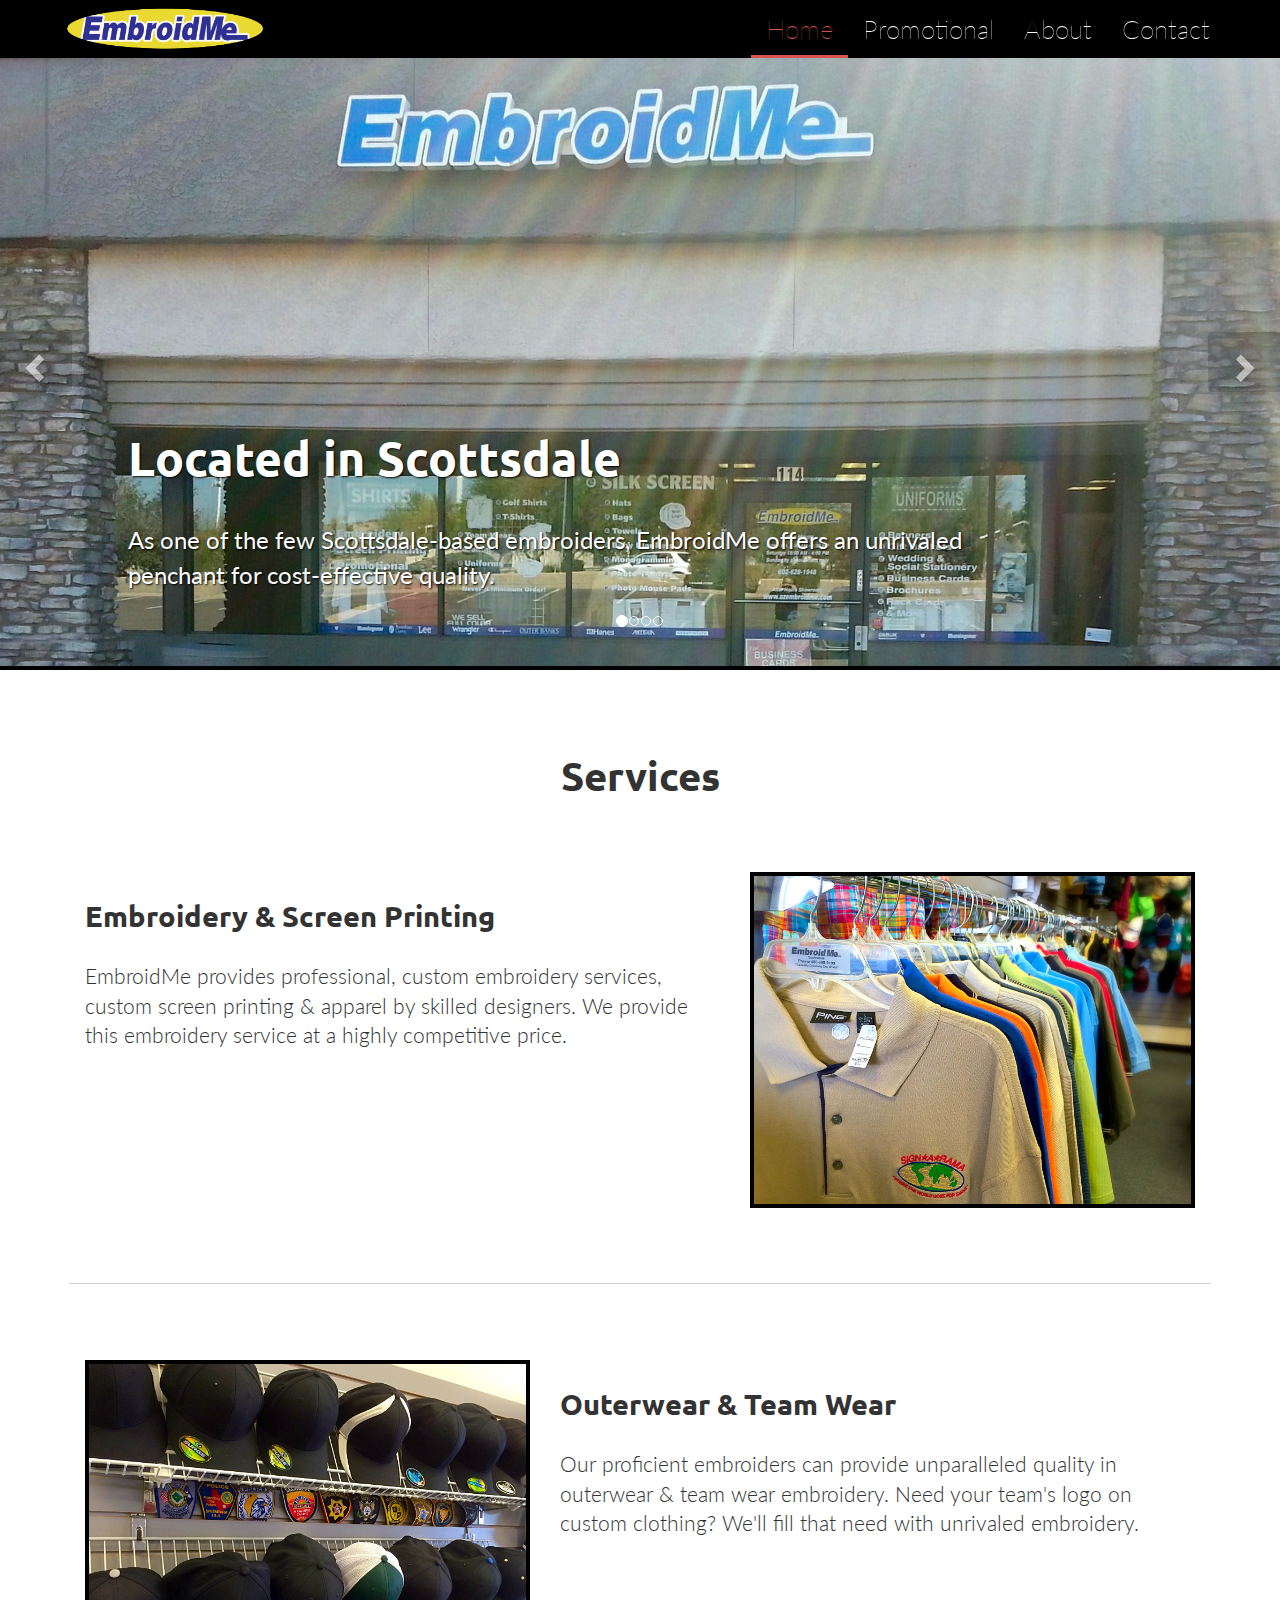
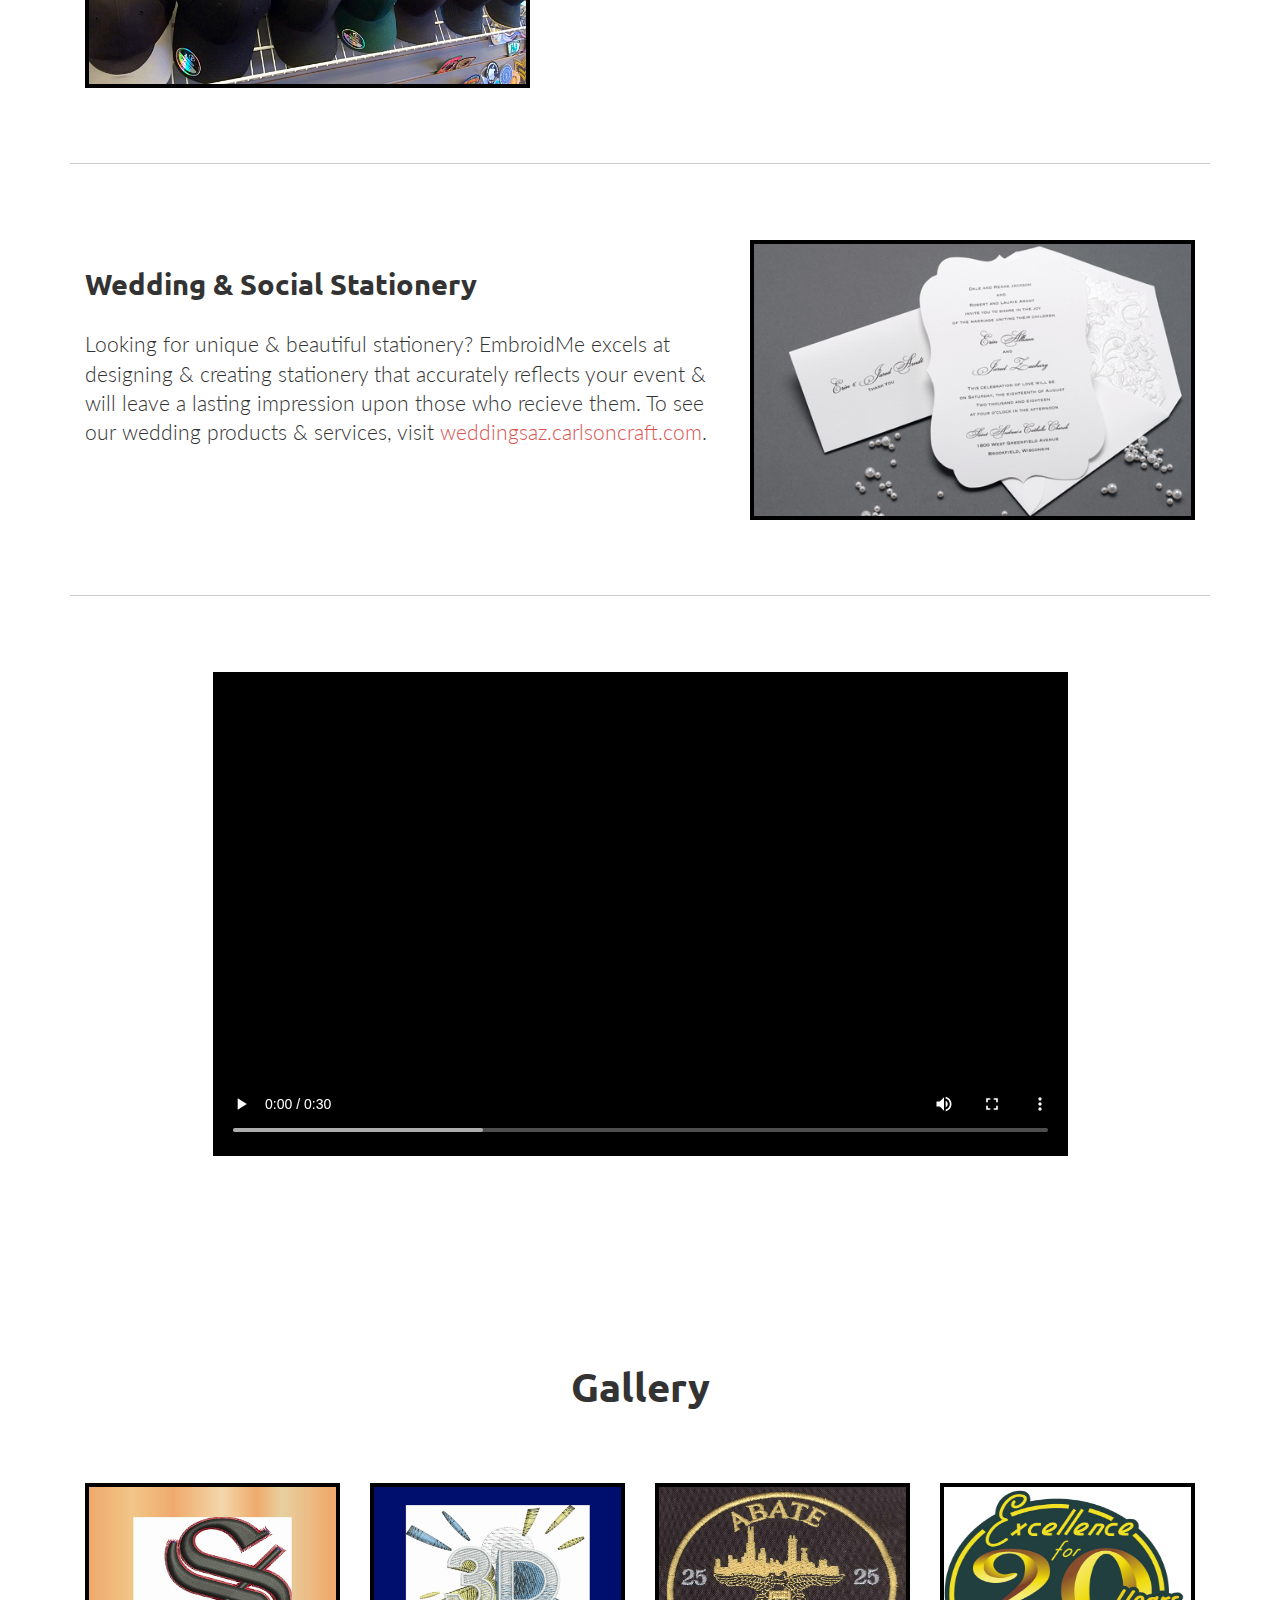
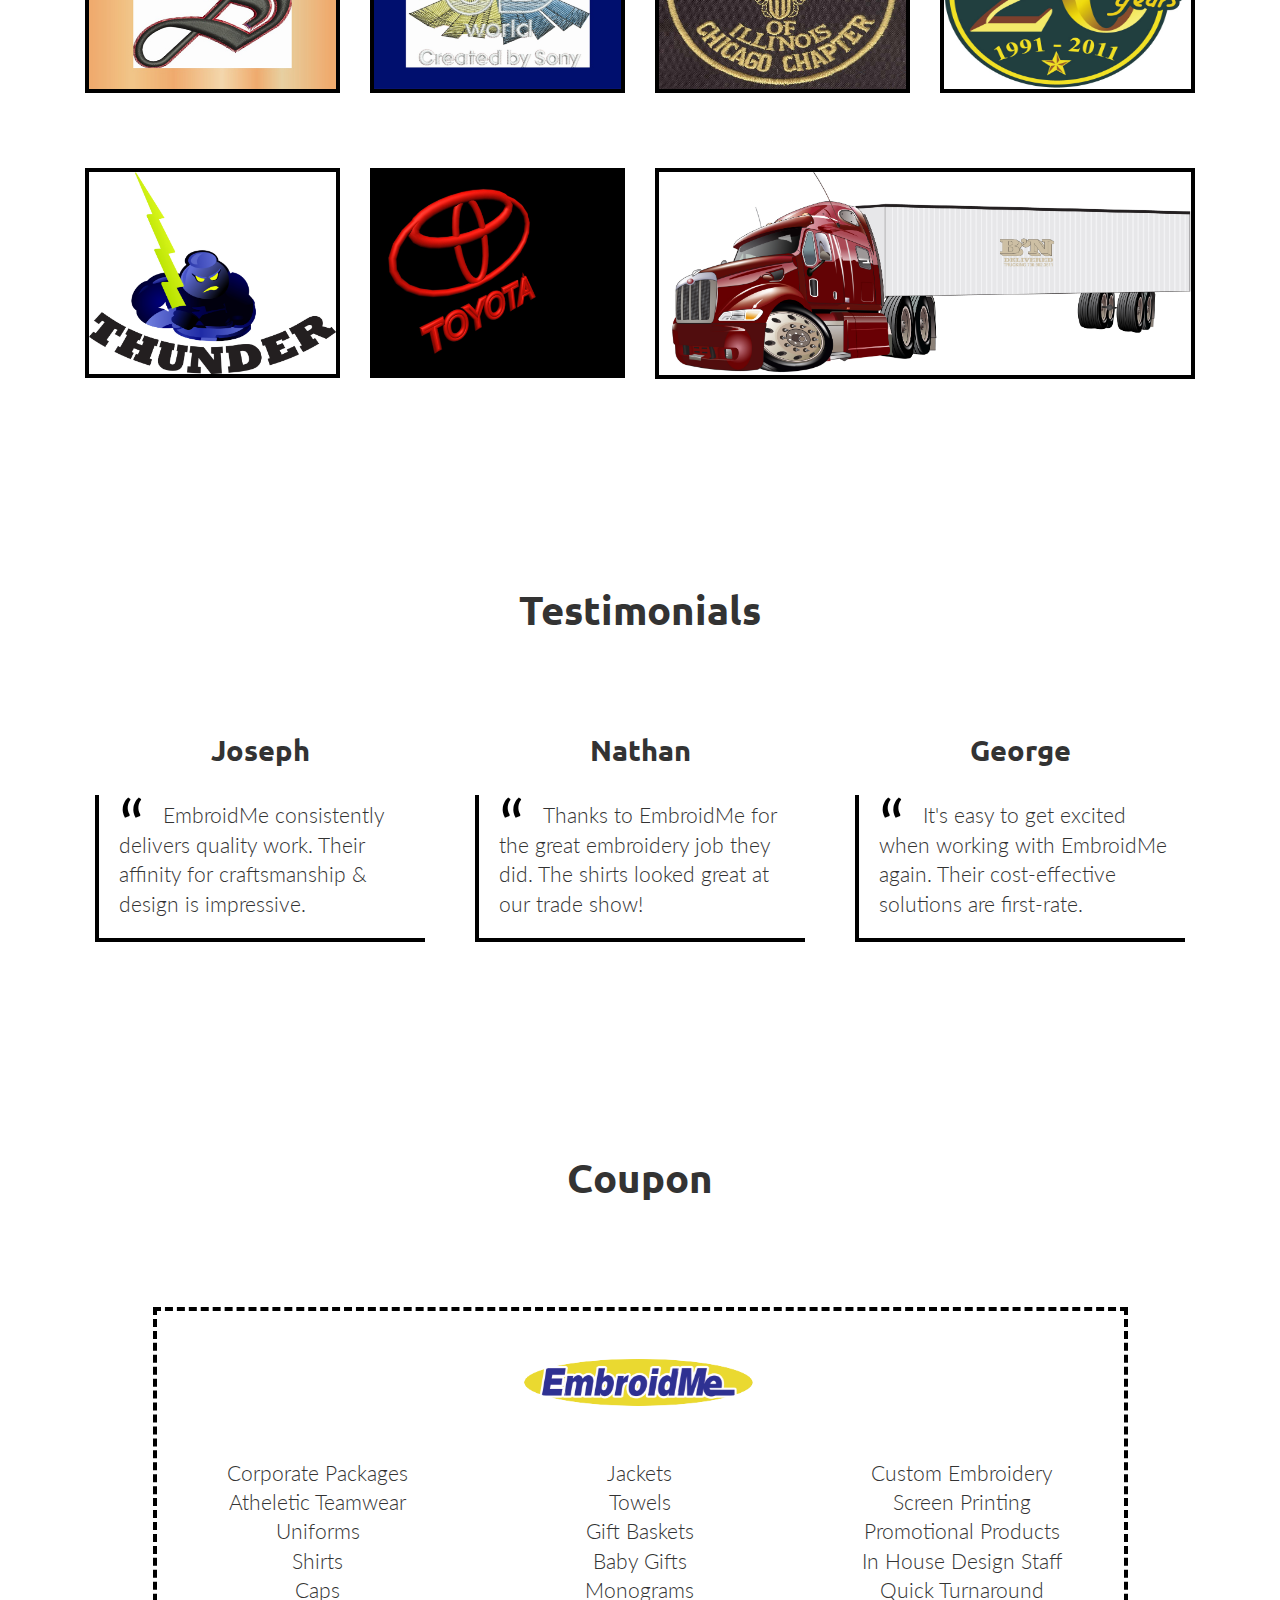
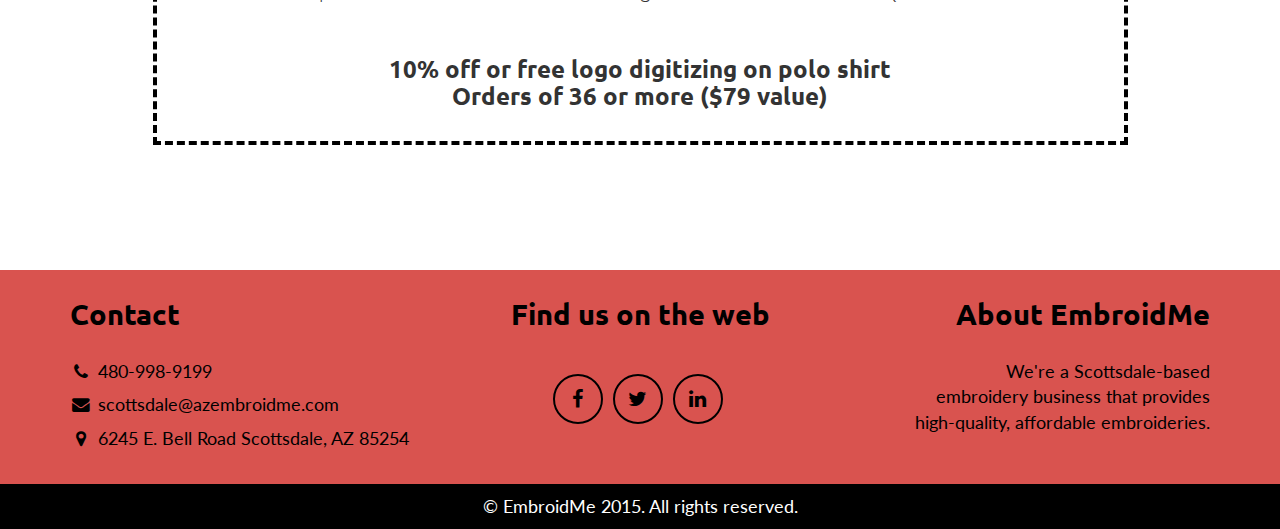
==== commit a22550d7: "IMG" ====
--- a/index.html
+++ b/index.html
@@ -1 +1 @@
-<!DOCTYPE html><html lang="en"><head><title>EmbroidMe</title><meta charset="utf-8"><meta http-equiv="X-UA-Compatible" content="IE=edge"><meta name="viewport" content="width=device-width, initial-scale=1"><meta name="description" content="AZEmbroidMe is a Scottsdale-based embroider that creates cost-effective, high-quality embroideries."><meta name="keywords" content="embroidme, azembroidme, embroidery, embroider, embroid, scottsdale, quality, monogramming, business cards, branding, artwork, logo, digitizing, brochures, clothes, clothing"><link href="http://fonts.googleapis.com/css?family=Ubuntu" rel="stylesheet" type="text/css"><link href="http://fonts.googleapis.com/css?family=Lato" rel="stylesheet" type="text/css"><link href="http://maxcdn.bootstrapcdn.com/font-awesome/4.2.0/css/font-awesome.min.css" rel="stylesheet"><link href="https://maxcdn.bootstrapcdn.com/bootstrap/3.3.1/css/bootstrap.min.css" rel="stylesheet" type="text/css"><link href="css/misc.css" rel="stylesheet" type="text/css"><link href="css/index.css" rel="stylesheet" type="text/css"></head><body><nav class="navbar navbar-fixed-top"><div class="container"><div class="navbar-header"><div class="navbar-brand"><img src="img/logo.png"></div><button type="button" data-toggle="collapse" data-target="#navbar" aria-expanded="false" aria-controls="navbar" class="navbar-toggle collapsed"><span class="sr-only">Toggle navigation</span><span class="icon-bar"></span><span class="icon-bar"></span><span class="icon-bar"></span></button></div><div id="navbar" class="navbar-collapse collapse"><ul class="nav navbar-nav navbar-right"><li><a href="index.html">Home</a></li><li><a href="promotional.html">Promotional</a></li><li><a href="about.html">About</a></li><li><a href="contact.html">Contact</a></li></ul></div></div></nav><section id="intro"><div id="intro-carousel" data-ride="carousel" class="carousel slide"><ol class="carousel-indicators"><li data-target="#intro-carousel" data-slide-to="0" class="active"></li><li data-target="#intro-carousel" data-slide-to="1"></li><li data-target="#intro-carousel" data-slide-to="2"></li><li id="last-tab" data-target="#intro-carousel" data-slide-to="3"></li></ol><div role="listbox" class="carousel-inner"><div class="item active"><img src="img/newfront2.jpg" alt="First slide"><div class="carousel-caption text-left"><h2>Located in Scottsdale</h2><p>As one of the few Scottsdale-based embroiders, EmbroidMe offers an unrivaled penchant for cost-effective quality.</p></div></div><div id="shortest" class="item"><img src="img/an5.jpg" alt="Second slide"><div class="carousel-caption"><h2>Excellent Craftsmanship</h2><p>EmbroidMe's professional embroiders relentlessly pursue exceptional quality. Our work will exceed your expectations.</p></div></div><div class="item coll"><img src="img/an2.jpg" alt="Third slide"><img src="img/an1.jpg" alt="Third slide"><div class="carousel-caption"><h2>Alteration & Tailoring</h2><p>We deliver exceptional work with shirts, blouses, jackets, blazers, zippers, dresses, skirts, gowns, leathers & numerous other items.</p></div></div><div id="last-slide" class="item coll"><img src="img/an3.jpg" alt="Fourth slide"><img src="img/an4.jpg" alt="Fourth slide"><div class="carousel-caption"><h2>Complete Packages</h2><p>EmbroidMe is a team of professionals that works with businesses & organizations of all sizes to develop custom apparels & promotional accessories. We are able to serve the customer who wants one piece to 10,000! Complete packages available: embroidery & monogramming, screen printing & digital sublimation, rhine stone & weaving, banner & business cards, ingraining & flex light, over 700,000 promotional products & blanket, curtain, pillow, table cloth printing & more!</p></div></div></div><a href="#intro-carousel" role="button" data-slide="prev" class="left carousel-control"><span aria-hidden="true" class="glyphicon glyphicon-chevron-left"></span><span class="sr-only">Previous</span></a><a href="#intro-carousel" role="button" data-slide="next" class="right carousel-control"><span aria-hidden="true" class="glyphicon glyphicon-chevron-right"></span><span class="sr-only">Next</span></a></div></section><section id="services"><div class="container"><h2 class="home-heading text-center">Services</h2><div class="row"><div class="col-md-7"><h3 class="featurette-heading">Embroidery &amp; Screen Printing</h3><p class="lead">EmbroidMe provides professional, custom embroidery services, custom screen printing & apparel by skilled designers. We provide this embroidery service at a highly competitive price.</p></div><div class="col-md-5"><div class="sv-img pull-right"><img src="img/nimg7.jpg" alt="400x400" class="featurette-image img-responsive"></div></div></div><hr><div class="row"><div class="col-md-5"><div class="sv-img pull-left"><img src="img/nimg6.jpg" alt="400x400" class="featurette-image img-responsive"></div></div><div class="col-md-7"><h3 class="featurette-heading">Outerwear &amp; Team Wear</h3><p class="lead">Our proficient embroiders can provide unparalleled quality in outerwear & team wear embroidery. Need your team's logo on custom clothing? We'll fill that need with unrivaled embroidery.</p></div></div><hr><div class="row"><div class="col-md-7"><h3 class="featurette-heading">Wedding &amp; Social Stationery</h3><p class="lead">Looking for unique & beautiful stationery? EmbroidMe excels at designing & creating stationery that accurately reflects your event & will leave a lasting impression upon those who recieve them. To see our wedding products & services, visit <a href='http://weddingsaz.carlsoncraft.com/index.jsp'>weddingsaz.carlsoncraft.com</a>.</p></div><div class="col-md-5"><div class="sv-img pull-right"><img src="img/wedding.png" alt="400x400" class="featurette-image img-responsive"></div></div></div><hr><div class="row"><video controls onended="playNextVideo()"><source src="img/video1.mp4" type="video/mp4"></video></div></div></section><section id="gallery"><div class="container"><h2 class="home-heading text-center">Gallery</h2><div class="row"><div class="col-md-3"><img type="button" data-toggle="modal" data-target="#im1" src="img/im1.jpg"></div><div class="col-md-3"><img type="button" data-toggle="modal" data-target="#im2" src="img/im2.jpg"></div><div class="col-md-3"><img type="button" data-toggle="modal" data-target="#im3" src="img/im3.jpg"></div><div class="col-md-3"><img type="button" data-toggle="modal" data-target="#im4" src="img/im4.jpg"></div></div><div class="row"><div class="col-md-3"><img type="button" data-toggle="modal" data-target="#im5" src="img/im5.jpg"></div><div class="col-md-3"><img type="button" data-toggle="modal" data-target="#im6" src="img/im6.jpg"></div><div class="col-md-6"><img id="truck" type="button" data-toggle="modal" data-target="#im7" src="img/im7.jpg"></div></div></div></section><section id="reviews"><div class="container"><h2 class="home-heading text-center">Testimonials</h2><div class="row"><div class="col-md-4"><h3 class="featurette-heading text-center">Joseph</h3><blockquote><p class="lead">EmbroidMe consistently delivers quality work. Their affinity for craftsmanship & design is impressive.</p></blockquote></div><div class="col-md-4"><h3 class="featurette-heading text-center">Nathan</h3><blockquote><p class="lead">Thanks to EmbroidMe for the great embroidery job they did. The shirts looked great at our trade show!</p></blockquote></div><div class="col-md-4"><h3 class="featurette-heading text-center">George</h3><blockquote><p class="lead">It's easy to get excited when working with EmbroidMe again. Their cost-effective solutions are first-rate.</p></blockquote></div></div></div></section><section id="coupon" class="text-center"><div class="container"><h2 class="home-heading">Coupon</h2><div class="row"><div class="col-md-10 col-md-push-1 cutout"><div class="row"><div class="col-md-12"><img src="img/logo.png"></div></div><br><div class="row"><div class="col-md-4"><ul class="lead"><li>Corporate Packages</li><li>Atheletic Teamwear</li><li>Uniforms</li><li>Shirts</li><li>Caps</li></ul></div><div class="col-md-4"><ul class="lead"><li>Jackets</li><li>Towels</li><li>Gift Baskets</li><li>Baby Gifts</li><li>Monograms</li></ul></div><div class="col-md-4"><ul class="lead"><li>Custom Embroidery</li><li>Screen Printing</li><li>Promotional Products</li><li>In House Design Staff</li><li>Quick Turnaround</li></ul></div></div><div class="row"><h4>10% off or free logo digitizing on polo shirt <br/> Orders of 36 or more ($79 value)</h4></div></div></div></div></section><div id="im1" tabindex="-1" role="dialog" aria-hidden="true" class="modal fade"><div class="modal-dialog"><div class="modal-content"><div class="modal-header"><button type="button" data-dismiss="modal" aria-label="Close" class="close"><span aria-hidden="true">&#215;</span></button></div><div class="modal-body"><img src="img/im1.jpg"></div></div></div></div><div id="im2" tabindex="-1" role="dialog" aria-hidden="true" class="modal fade"><div class="modal-dialog"><div class="modal-content"><div class="modal-header"><button type="button" data-dismiss="modal" aria-label="Close" class="close"><span aria-hidden="true">&#215;</span></button></div><div class="modal-body"><img src="img/im2.jpg"></div></div></div></div><div id="im3" tabindex="-1" role="dialog" aria-hidden="true" class="modal fade"><div class="modal-dialog"><div class="modal-content"><div class="modal-header"><button type="button" data-dismiss="modal" aria-label="Close" class="close"><span aria-hidden="true">&#215;</span></button></div><div class="modal-body"><img src="img/im3.jpg"></div></div></div></div><div id="im4" tabindex="-1" role="dialog" aria-hidden="true" class="modal fade"><div class="modal-dialog"><div class="modal-content"><div class="modal-header"><button type="button" data-dismiss="modal" aria-label="Close" class="close"><span aria-hidden="true">&#215;</span></button></div><div class="modal-body"><img src="img/im4.jpg"></div></div></div></div><div id="im5" tabindex="-1" role="dialog" aria-hidden="true" class="modal fade"><div class="modal-dialog"><div class="modal-content"><div class="modal-header"><button type="button" data-dismiss="modal" aria-label="Close" class="close"><span aria-hidden="true">&#215;</span></button></div><div class="modal-body"><img src="img/im5.jpg"></div></div></div></div><div id="im6" tabindex="-1" role="dialog" aria-hidden="true" class="modal fade"><div class="modal-dialog"><div class="modal-content"><div class="modal-header"><button type="button" data-dismiss="modal" aria-label="Close" class="close"><span aria-hidden="true">&#215;</span></button></div><div class="modal-body"><img src="img/im6.jpg"></div></div></div></div><div id="im7" tabindex="-1" role="dialog" aria-hidden="true" class="modal fade"><div class="modal-dialog"><div class="modal-content"><div class="modal-header"><button type="button" data-dismiss="modal" aria-label="Close" class="close"><span aria-hidden="true">&#215;</span></button></div><div class="modal-body"><img src="img/im7.jpg"></div></div></div></div><footer class="text-center"><div class="footer-above"><div class="container"><div class="row"><div class="footer-col col-md-4 text-left"><h3>Contact</h3><p class="hover-black"><i class="fa fa-fw fa-phone"></i><a href="tel:4809989199">480-998-9199</a></p><p class="hover-black"><i class="fa fa-fw fa-envelope"></i><a href="mailto:scottsdale@azembroidme.com">scottsdale@azembroidme.com</a></p><p class="hover-black"><i class="fa fa-fw fa-map-marker"></i>6245 E. Bell Road Scottsdale, AZ 85254</p></div><div class="footer-col col-md-4"><h3>Find us on the web</h3><ul class="list-inline"><li><a href="https://www.facebook.com/profile.php?id=100008908480991​" class="btn-social btn-outline"><i class="fa fa-fw fa-facebook"></i></a></li><li><a href="https://www.twitter.com/azembroidme" class="btn-social btn-outline"><i class="fa fa-fw fa-twitter"></i></a></li><li><a href="https://www.linkedin.com/pub/ray-maarouf/0/218/906/" class="btn-social btn-outline"><i class="fa fa-fw fa-linkedin"></i></a></li></ul></div><div class="footer-col col-md-4 text-right"><h3>About EmbroidMe</h3><p>We're a Scottsdale-based <br/> embroidery business that provides <br/> high-quality, affordable embroideries.</p></div></div></div></div><div class="footer-below"><div class="container"><div class="row"><div class="col-lg-12">&#169; EmbroidMe 2015. All rights reserved.</div></div></div></div></footer><script src="https://ajax.googleapis.com/ajax/libs/jquery/1.11.1/jquery.min.js" type="text/javascript"></script><script src="https://maxcdn.bootstrapcdn.com/bootstrap/3.3.1/js/bootstrap.min.js" type="text/javascript"></script><script src="js/index.js" type="text/javascript"></script></body></html>+<!DOCTYPE html><html lang="en"><head><title>EmbroidMe</title><meta charset="utf-8"><meta http-equiv="X-UA-Compatible" content="IE=edge"><meta name="viewport" content="width=device-width, initial-scale=1"><meta name="description" content="AZEmbroidMe is a Scottsdale-based embroider that creates cost-effective, high-quality embroideries."><meta name="keywords" content="embroidme, azembroidme, embroidery, embroider, embroid, scottsdale, quality, monogramming, business cards, branding, artwork, logo, digitizing, brochures, clothes, clothing"><link href="http://fonts.googleapis.com/css?family=Ubuntu" rel="stylesheet" type="text/css"><link href="http://fonts.googleapis.com/css?family=Lato" rel="stylesheet" type="text/css"><link href="http://maxcdn.bootstrapcdn.com/font-awesome/4.2.0/css/font-awesome.min.css" rel="stylesheet"><link href="https://maxcdn.bootstrapcdn.com/bootstrap/3.3.1/css/bootstrap.min.css" rel="stylesheet" type="text/css"><link href="css/misc.css" rel="stylesheet" type="text/css"><link href="css/index.css" rel="stylesheet" type="text/css"></head><body><nav class="navbar navbar-fixed-top"><div class="container"><div class="navbar-header"><div class="navbar-brand"><img src="img/logo.png"></div><button type="button" data-toggle="collapse" data-target="#navbar" aria-expanded="false" aria-controls="navbar" class="navbar-toggle collapsed"><span class="sr-only">Toggle navigation</span><span class="icon-bar"></span><span class="icon-bar"></span><span class="icon-bar"></span></button></div><div id="navbar" class="navbar-collapse collapse"><ul class="nav navbar-nav navbar-right"><li><a href="index.html">Home</a></li><li><a href="promotional.html">Promotional</a></li><li><a href="about.html">About</a></li><li><a href="contact.html">Contact</a></li></ul></div></div></nav><section id="intro"><div id="intro-carousel" data-ride="carousel" class="carousel slide"><ol class="carousel-indicators"><li data-target="#intro-carousel" data-slide-to="0" class="active"></li><li data-target="#intro-carousel" data-slide-to="1"></li><li data-target="#intro-carousel" data-slide-to="2"></li><li id="last-tab" data-target="#intro-carousel" data-slide-to="3"></li></ol><div role="listbox" class="carousel-inner"><div class="item active"><img src="img/front.jpg" alt="First slide"><div class="carousel-caption text-left"><h2>Located in Scottsdale</h2><p>As one of the few Scottsdale-based embroiders, EmbroidMe offers an unrivaled penchant for cost-effective quality.</p></div></div><div id="shortest" class="item"><img src="img/an5.jpg" alt="Second slide"><div class="carousel-caption"><h2>Excellent Craftsmanship</h2><p>EmbroidMe's professional embroiders relentlessly pursue exceptional quality. Our work will exceed your expectations.</p></div></div><div class="item coll"><img src="img/an2.jpg" alt="Third slide"><img src="img/an1.jpg" alt="Third slide"><div class="carousel-caption"><h2>Alteration & Tailoring</h2><p>We deliver exceptional work with shirts, blouses, jackets, blazers, zippers, dresses, skirts, gowns, leathers & numerous other items.</p></div></div><div id="last-slide" class="item coll"><img src="img/an3.jpg" alt="Fourth slide"><img src="img/an4.jpg" alt="Fourth slide"><div class="carousel-caption"><h2>Complete Packages</h2><p>EmbroidMe is a team of professionals that works with businesses & organizations of all sizes to develop custom apparels & promotional accessories. We are able to serve the customer who wants one piece to 10,000! Complete packages available: embroidery & monogramming, screen printing & digital sublimation, rhine stone & weaving, banner & business cards, ingraining & flex light, over 700,000 promotional products & blanket, curtain, pillow, table cloth printing & more!</p></div></div></div><a href="#intro-carousel" role="button" data-slide="prev" class="left carousel-control"><span aria-hidden="true" class="glyphicon glyphicon-chevron-left"></span><span class="sr-only">Previous</span></a><a href="#intro-carousel" role="button" data-slide="next" class="right carousel-control"><span aria-hidden="true" class="glyphicon glyphicon-chevron-right"></span><span class="sr-only">Next</span></a></div></section><section id="services"><div class="container"><h2 class="home-heading text-center">Services</h2><div class="row"><div class="col-md-7"><h3 class="featurette-heading">Embroidery &amp; Screen Printing</h3><p class="lead">EmbroidMe provides professional, custom embroidery services, custom screen printing & apparel by skilled designers. We provide this embroidery service at a highly competitive price.</p></div><div class="col-md-5"><div class="sv-img pull-right"><img src="img/nimg7.jpg" alt="400x400" class="featurette-image img-responsive"></div></div></div><hr><div class="row"><div class="col-md-5"><div class="sv-img pull-left"><img src="img/nimg6.jpg" alt="400x400" class="featurette-image img-responsive"></div></div><div class="col-md-7"><h3 class="featurette-heading">Outerwear &amp; Team Wear</h3><p class="lead">Our proficient embroiders can provide unparalleled quality in outerwear & team wear embroidery. Need your team's logo on custom clothing? We'll fill that need with unrivaled embroidery.</p></div></div><hr><div class="row"><div class="col-md-7"><h3 class="featurette-heading">Wedding &amp; Social Stationery</h3><p class="lead">Looking for unique & beautiful stationery? EmbroidMe excels at designing & creating stationery that accurately reflects your event & will leave a lasting impression upon those who recieve them. To see our wedding products & services, visit <a href='http://weddingsaz.carlsoncraft.com/index.jsp'>weddingsaz.carlsoncraft.com</a>.</p></div><div class="col-md-5"><div class="sv-img pull-right"><img src="img/wedding.png" alt="400x400" class="featurette-image img-responsive"></div></div></div><hr><div class="row"><video controls onended="playNextVideo()"><source src="img/video1.mp4" type="video/mp4"></video></div></div></section><section id="gallery"><div class="container"><h2 class="home-heading text-center">Gallery</h2><div class="row"><div class="col-md-3"><img type="button" data-toggle="modal" data-target="#im1" src="img/im1.jpg"></div><div class="col-md-3"><img type="button" data-toggle="modal" data-target="#im2" src="img/im2.jpg"></div><div class="col-md-3"><img type="button" data-toggle="modal" data-target="#im3" src="img/im3.jpg"></div><div class="col-md-3"><img type="button" data-toggle="modal" data-target="#im4" src="img/im4.jpg"></div></div><div class="row"><div class="col-md-3"><img type="button" data-toggle="modal" data-target="#im5" src="img/im5.jpg"></div><div class="col-md-3"><img type="button" data-toggle="modal" data-target="#im6" src="img/im6.jpg"></div><div class="col-md-6"><img id="truck" type="button" data-toggle="modal" data-target="#im7" src="img/im7.jpg"></div></div></div></section><section id="reviews"><div class="container"><h2 class="home-heading text-center">Testimonials</h2><div class="row"><div class="col-md-4"><h3 class="featurette-heading text-center">Joseph</h3><blockquote><p class="lead">EmbroidMe consistently delivers quality work. Their affinity for craftsmanship & design is impressive.</p></blockquote></div><div class="col-md-4"><h3 class="featurette-heading text-center">Nathan</h3><blockquote><p class="lead">Thanks to EmbroidMe for the great embroidery job they did. The shirts looked great at our trade show!</p></blockquote></div><div class="col-md-4"><h3 class="featurette-heading text-center">George</h3><blockquote><p class="lead">It's easy to get excited when working with EmbroidMe again. Their cost-effective solutions are first-rate.</p></blockquote></div></div></div></section><section id="coupon" class="text-center"><div class="container"><h2 class="home-heading">Coupon</h2><div class="row"><div class="col-md-10 col-md-push-1 cutout"><div class="row"><div class="col-md-12"><img src="img/logo.png"></div></div><br><div class="row"><div class="col-md-4"><ul class="lead"><li>Corporate Packages</li><li>Atheletic Teamwear</li><li>Uniforms</li><li>Shirts</li><li>Caps</li></ul></div><div class="col-md-4"><ul class="lead"><li>Jackets</li><li>Towels</li><li>Gift Baskets</li><li>Baby Gifts</li><li>Monograms</li></ul></div><div class="col-md-4"><ul class="lead"><li>Custom Embroidery</li><li>Screen Printing</li><li>Promotional Products</li><li>In House Design Staff</li><li>Quick Turnaround</li></ul></div></div><div class="row"><h4>10% off or free logo digitizing on polo shirt <br/> Orders of 36 or more ($79 value)</h4></div></div></div></div></section><div id="im1" tabindex="-1" role="dialog" aria-hidden="true" class="modal fade"><div class="modal-dialog"><div class="modal-content"><div class="modal-header"><button type="button" data-dismiss="modal" aria-label="Close" class="close"><span aria-hidden="true">&#215;</span></button></div><div class="modal-body"><img src="img/im1.jpg"></div></div></div></div><div id="im2" tabindex="-1" role="dialog" aria-hidden="true" class="modal fade"><div class="modal-dialog"><div class="modal-content"><div class="modal-header"><button type="button" data-dismiss="modal" aria-label="Close" class="close"><span aria-hidden="true">&#215;</span></button></div><div class="modal-body"><img src="img/im2.jpg"></div></div></div></div><div id="im3" tabindex="-1" role="dialog" aria-hidden="true" class="modal fade"><div class="modal-dialog"><div class="modal-content"><div class="modal-header"><button type="button" data-dismiss="modal" aria-label="Close" class="close"><span aria-hidden="true">&#215;</span></button></div><div class="modal-body"><img src="img/im3.jpg"></div></div></div></div><div id="im4" tabindex="-1" role="dialog" aria-hidden="true" class="modal fade"><div class="modal-dialog"><div class="modal-content"><div class="modal-header"><button type="button" data-dismiss="modal" aria-label="Close" class="close"><span aria-hidden="true">&#215;</span></button></div><div class="modal-body"><img src="img/im4.jpg"></div></div></div></div><div id="im5" tabindex="-1" role="dialog" aria-hidden="true" class="modal fade"><div class="modal-dialog"><div class="modal-content"><div class="modal-header"><button type="button" data-dismiss="modal" aria-label="Close" class="close"><span aria-hidden="true">&#215;</span></button></div><div class="modal-body"><img src="img/im5.jpg"></div></div></div></div><div id="im6" tabindex="-1" role="dialog" aria-hidden="true" class="modal fade"><div class="modal-dialog"><div class="modal-content"><div class="modal-header"><button type="button" data-dismiss="modal" aria-label="Close" class="close"><span aria-hidden="true">&#215;</span></button></div><div class="modal-body"><img src="img/im6.jpg"></div></div></div></div><div id="im7" tabindex="-1" role="dialog" aria-hidden="true" class="modal fade"><div class="modal-dialog"><div class="modal-content"><div class="modal-header"><button type="button" data-dismiss="modal" aria-label="Close" class="close"><span aria-hidden="true">&#215;</span></button></div><div class="modal-body"><img src="img/im7.jpg"></div></div></div></div><footer class="text-center"><div class="footer-above"><div class="container"><div class="row"><div class="footer-col col-md-4 text-left"><h3>Contact</h3><p class="hover-black"><i class="fa fa-fw fa-phone"></i><a href="tel:4809989199">480-998-9199</a></p><p class="hover-black"><i class="fa fa-fw fa-envelope"></i><a href="mailto:scottsdale@azembroidme.com">scottsdale@azembroidme.com</a></p><p class="hover-black"><i class="fa fa-fw fa-map-marker"></i>6245 E. Bell Road Scottsdale, AZ 85254</p></div><div class="footer-col col-md-4"><h3>Find us on the web</h3><ul class="list-inline"><li><a href="https://www.facebook.com/profile.php?id=100008908480991​" class="btn-social btn-outline"><i class="fa fa-fw fa-facebook"></i></a></li><li><a href="https://www.twitter.com/azembroidme" class="btn-social btn-outline"><i class="fa fa-fw fa-twitter"></i></a></li><li><a href="https://www.linkedin.com/pub/ray-maarouf/0/218/906/" class="btn-social btn-outline"><i class="fa fa-fw fa-linkedin"></i></a></li></ul></div><div class="footer-col col-md-4 text-right"><h3>About EmbroidMe</h3><p>We're a Scottsdale-based <br/> embroidery business that provides <br/> high-quality, affordable embroideries.</p></div></div></div></div><div class="footer-below"><div class="container"><div class="row"><div class="col-lg-12">&#169; EmbroidMe 2015. All rights reserved.</div></div></div></div></footer><script src="https://ajax.googleapis.com/ajax/libs/jquery/1.11.1/jquery.min.js" type="text/javascript"></script><script src="https://maxcdn.bootstrapcdn.com/bootstrap/3.3.1/js/bootstrap.min.js" type="text/javascript"></script><script src="js/index.js" type="text/javascript"></script></body></html>